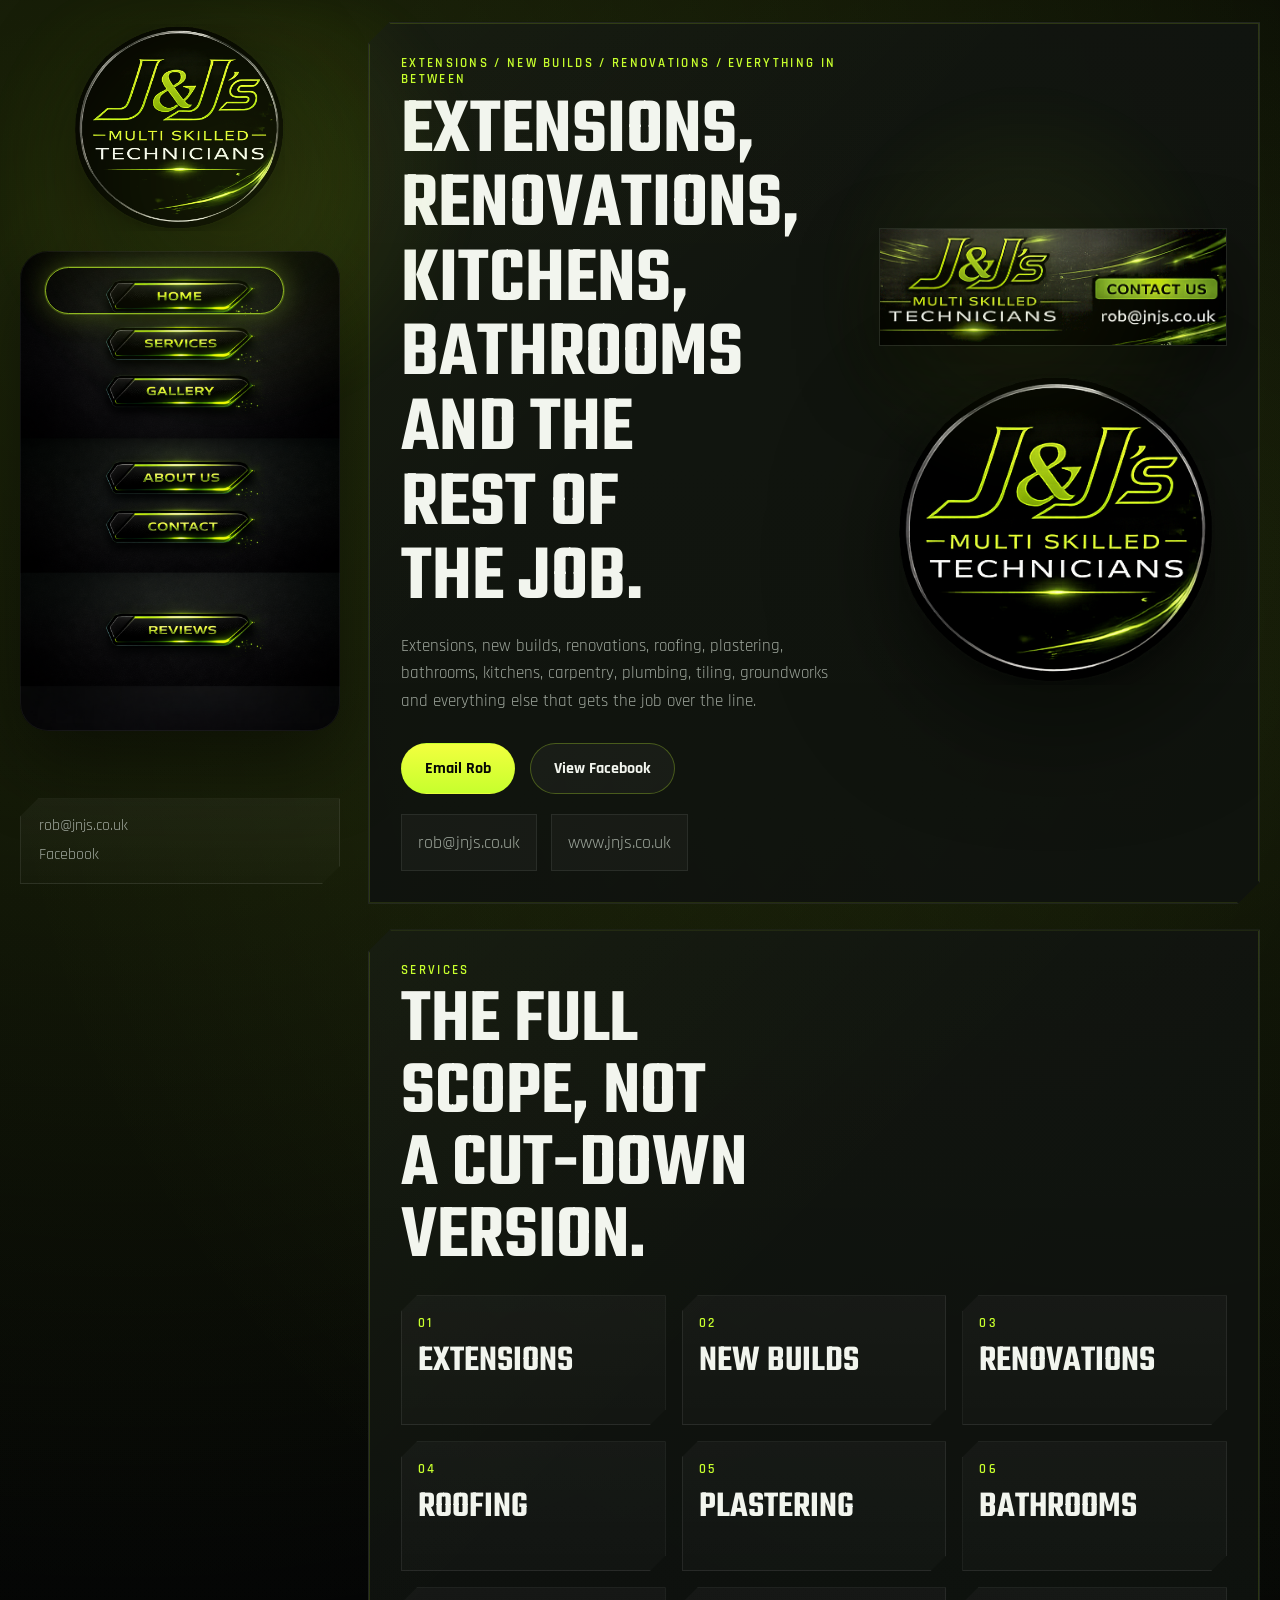
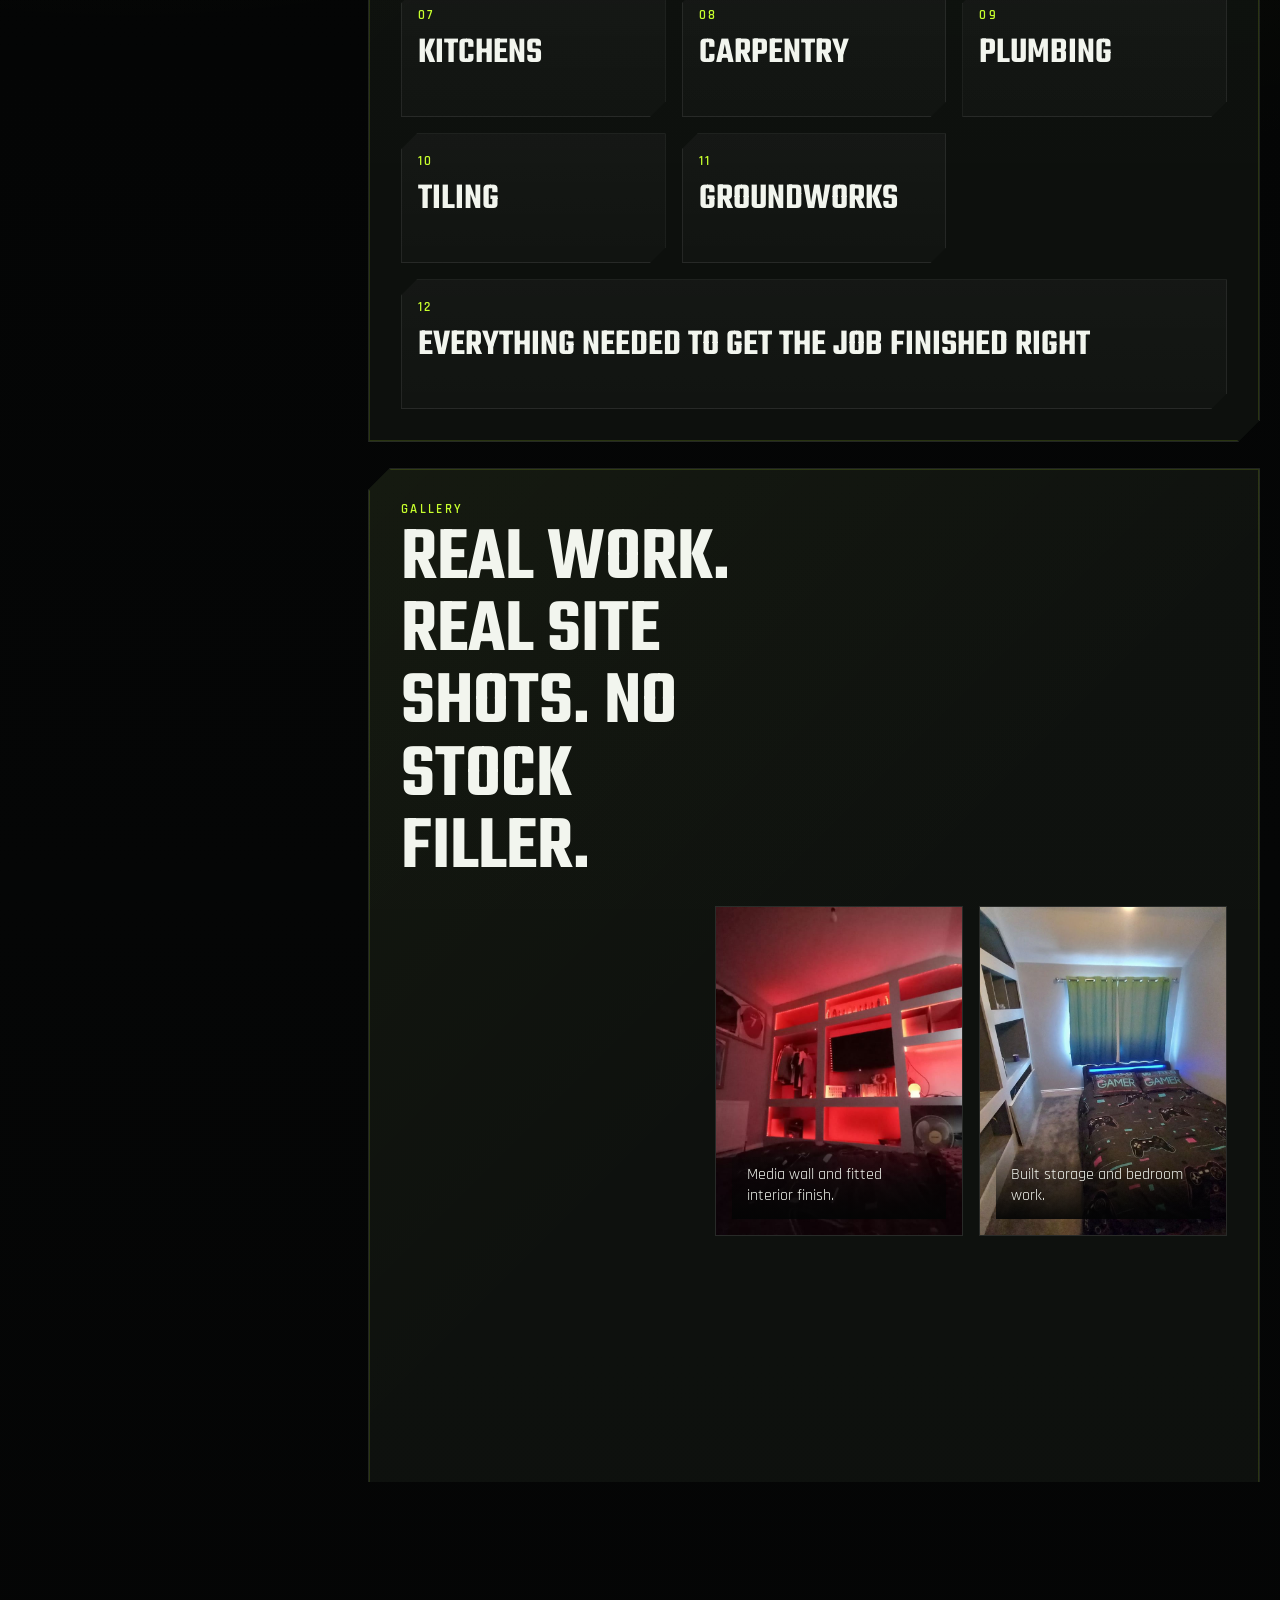
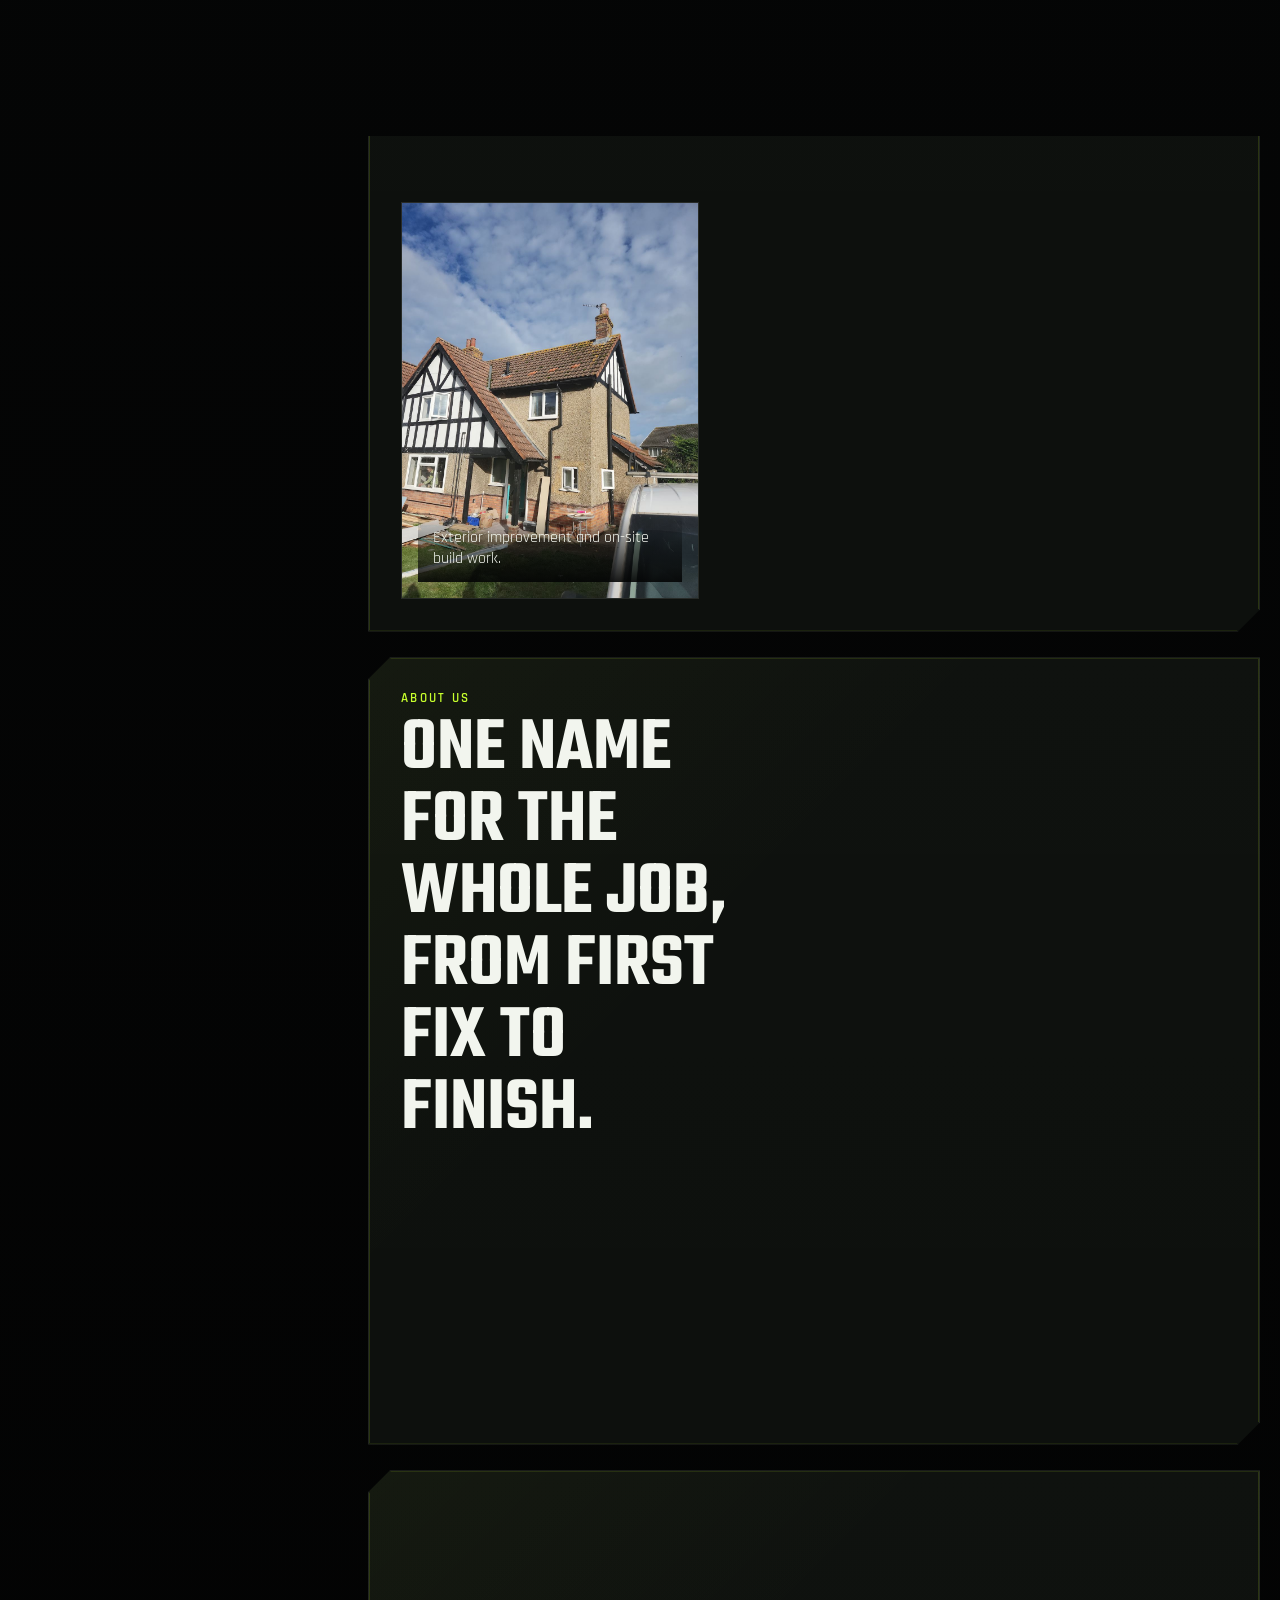
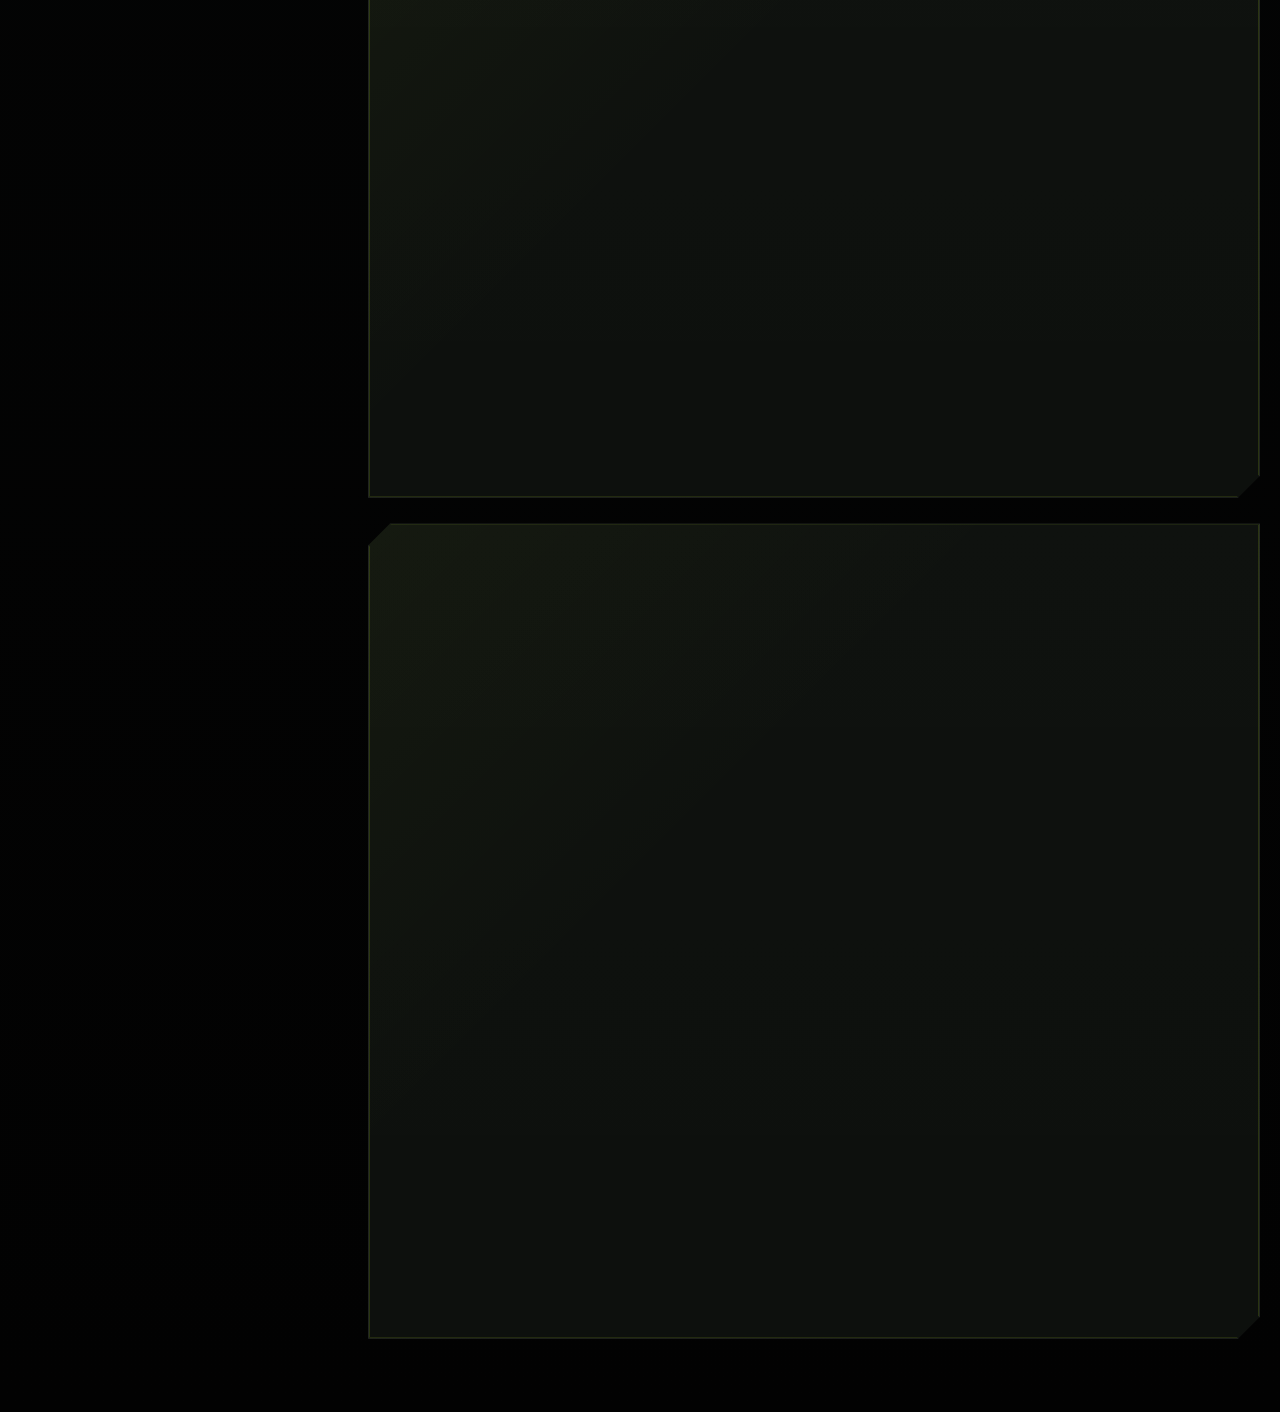
==== index.html @ 1274d4b5 "Rebuild site around brand assets" ====
<!DOCTYPE html>
<html lang="en">
<head>
  <meta charset="UTF-8">
  <meta name="viewport" content="width=device-width, initial-scale=1.0">
  <title>J&amp;J&apos;s Multi Skilled Technicians</title>
  <meta
    name="description"
    content="J&amp;J&apos;s Multi Skilled Technicians for extensions, new builds, renovations, roofing, plastering, bathrooms, kitchens, carpentry, plumbing, tiling and groundworks."
  >
  <link rel="preconnect" href="https://fonts.googleapis.com">
  <link rel="preconnect" href="https://fonts.gstatic.com" crossorigin>
  <link
    href="https://fonts.googleapis.com/css2?family=Rajdhani:wght@400;500;600;700&family=Teko:wght@400;500;600;700&display=swap"
    rel="stylesheet"
  >
  <link rel="icon" href="assets/Profile logo.png">
  <link rel="stylesheet" href="styles.css">
</head>
<body>
  <div class="page-layout">
    <aside class="sidebar">
      <a class="sidebar-brand" href="#home" aria-label="J&amp;J&apos;s home">
        <img src="assets/Profile logo.png" alt="J&amp;J&apos;s Multi Skilled Technicians logo">
      </a>

      <nav class="button-stack" aria-label="Primary">
        <img class="button-stack-art" src="assets/buttons.png" alt="">
        <a class="stack-link home" href="#home"><span class="sr-only">Home</span></a>
        <a class="stack-link services" href="#services"><span class="sr-only">Services</span></a>
        <a class="stack-link gallery" href="#gallery"><span class="sr-only">Gallery</span></a>
        <a class="stack-link about" href="#about"><span class="sr-only">About us</span></a>
        <a class="stack-link contact" href="#contact"><span class="sr-only">Contact</span></a>
        <a class="stack-link reviews" href="#reviews"><span class="sr-only">Reviews</span></a>
      </nav>

      <div class="sidebar-contact">
        <a href="mailto:rob@jnjs.co.uk">rob@jnjs.co.uk</a>
        <a href="https://www.facebook.com/JnJsmst" target="_blank" rel="noreferrer">Facebook</a>
      </div>
    </aside>

    <main class="page-content">
      <header class="mobile-header">
        <img src="assets/Profile logo.png" alt="J&amp;J&apos;s Multi Skilled Technicians logo">
        <div class="mobile-header-copy">
          <p>J&amp;J&apos;s Multi Skilled Technicians</p>
          <a href="mailto:rob@jnjs.co.uk">rob@jnjs.co.uk</a>
        </div>
      </header>

      <nav class="mobile-nav" aria-label="Mobile">
        <a href="#home">Home</a>
        <a href="#services">Services</a>
        <a href="#gallery">Gallery</a>
        <a href="#contact">Contact</a>
      </nav>

      <section class="hero panel" id="home">
        <div class="hero-copy" data-reveal>
          <p class="eyebrow">Extensions / new builds / renovations / everything in between</p>
          <h1>Extensions, renovations, kitchens, bathrooms and the rest of the job.</h1>
          <p class="hero-lead">
            Extensions, new builds, renovations, roofing, plastering, bathrooms, kitchens,
            carpentry, plumbing, tiling, groundworks and everything else that gets the job over
            the line.
          </p>

          <div class="hero-actions">
            <a class="cta cta-primary" href="mailto:rob@jnjs.co.uk">Email Rob</a>
            <a
              class="cta cta-secondary"
              href="https://www.facebook.com/JnJsmst"
              target="_blank"
              rel="noreferrer"
            >
              View Facebook
            </a>
          </div>

          <div class="hero-links">
            <a href="mailto:rob@jnjs.co.uk">rob@jnjs.co.uk</a>
            <a href="https://www.jnjs.co.uk/" target="_blank" rel="noreferrer">www.jnjs.co.uk</a>
          </div>
        </div>

        <div class="hero-visual" data-reveal>
          <img
            class="hero-banner"
            src="assets/Banner_edited.png"
            alt="J&amp;J&apos;s banner with contact information"
          >
          <div class="hero-logo-shell">
            <img class="hero-logo" src="assets/Profile logo.png" alt="J&amp;J&apos;s Multi Skilled Technicians logo">
          </div>
        </div>
      </section>

      <section class="disciplines panel" id="services">
        <div class="section-heading" data-reveal>
          <p class="eyebrow">Services</p>
          <h2>The full scope, not a cut-down version.</h2>
        </div>

        <div class="discipline-grid">
          <article class="discipline-card" data-reveal><span>01</span><h3>Extensions</h3></article>
          <article class="discipline-card" data-reveal><span>02</span><h3>New builds</h3></article>
          <article class="discipline-card" data-reveal><span>03</span><h3>Renovations</h3></article>
          <article class="discipline-card" data-reveal><span>04</span><h3>Roofing</h3></article>
          <article class="discipline-card" data-reveal><span>05</span><h3>Plastering</h3></article>
          <article class="discipline-card" data-reveal><span>06</span><h3>Bathrooms</h3></article>
          <article class="discipline-card" data-reveal><span>07</span><h3>Kitchens</h3></article>
          <article class="discipline-card" data-reveal><span>08</span><h3>Carpentry</h3></article>
          <article class="discipline-card" data-reveal><span>09</span><h3>Plumbing</h3></article>
          <article class="discipline-card" data-reveal><span>10</span><h3>Tiling</h3></article>
          <article class="discipline-card" data-reveal><span>11</span><h3>Groundworks</h3></article>
          <article class="discipline-card discipline-card-wide" data-reveal>
            <span>12</span>
            <h3>Everything needed to get the job finished right</h3>
          </article>
        </div>
      </section>

      <section class="gallery panel" id="gallery">
        <div class="section-heading" data-reveal>
          <p class="eyebrow">Gallery</p>
          <h2>Real work. Real site shots. No stock filler.</h2>
        </div>

        <div class="gallery-layout">
          <figure class="gallery-primary" data-reveal>
            <img src="assets/Work/potley-site.jpg" alt="J&amp;J&apos;s site board beside recent exterior work">
            <figcaption>Exterior site work with the J&amp;J&apos;s board on site.</figcaption>
          </figure>

          <figure class="gallery-secondary" data-reveal>
            <img src="assets/gallery/media-wall.jpg" alt="Built media wall with feature lighting">
            <figcaption>Media wall and fitted interior finish.</figcaption>
          </figure>

          <figure class="gallery-secondary" data-reveal>
            <img src="assets/gallery/fitted-bedroom.jpg" alt="Bedroom with fitted wall storage">
            <figcaption>Built storage and bedroom work.</figcaption>
          </figure>

          <figure class="gallery-secondary" data-reveal>
            <img src="assets/gallery/bathroom-finish.jpg" alt="Bathroom finish with tiled walls and towel radiator">
            <figcaption>Bathroom finish and detailing.</figcaption>
          </figure>

          <figure class="gallery-secondary" data-reveal>
            <img src="assets/gallery/bathroom-tiling.jpg" alt="Bathroom tiling around window and toilet">
            <figcaption>Tiling and clean bathroom lines.</figcaption>
          </figure>

          <figure class="gallery-secondary" data-reveal>
            <img src="assets/gallery/exterior-house.jpg" alt="Exterior house work in progress">
            <figcaption>Exterior improvement and on-site build work.</figcaption>
          </figure>
        </div>
      </section>

      <section class="about panel" id="about">
        <div class="section-heading" data-reveal>
          <p class="eyebrow">About us</p>
          <h2>One name for the whole job, from first fix to finish.</h2>
        </div>

        <div class="about-layout">
          <p class="about-copy" data-reveal>
            J&amp;J&apos;s is built around the kind of work that does not fit neatly under one trade sign.
            The point is not to make it sound clever. The point is to make it straightforward:
            one contact, one team, practical site experience and a finish that looks sorted when the
            work is done.
          </p>

          <ul class="about-list" data-reveal>
            <li>Domestic and property work across build, fit-out and finish</li>
            <li>Direct contact through email, Facebook and your own domain</li>
            <li>Real project photography instead of generic filler</li>
          </ul>
        </div>
      </section>

      <section class="contact panel" id="contact">
        <div class="section-heading" data-reveal>
          <p class="eyebrow">Contact</p>
          <h2>Send the job details and get the conversation moving.</h2>
        </div>

        <div class="contact-layout">
          <img
            class="contact-banner"
            src="assets/Banner_edited.png"
            alt="J&amp;J&apos;s contact banner"
            data-reveal
          >

          <div class="contact-card" data-reveal>
            <a href="mailto:rob@jnjs.co.uk">rob@jnjs.co.uk</a>
            <a href="https://www.facebook.com/JnJsmst" target="_blank" rel="noreferrer">
              facebook.com/JnJsmst
            </a>
            <a href="https://www.jnjs.co.uk/" target="_blank" rel="noreferrer">www.jnjs.co.uk</a>
          </div>
        </div>
      </section>

      <section class="reviews panel" id="reviews">
        <div class="section-heading" data-reveal>
          <p class="eyebrow">Reviews</p>
          <h2>Project updates, messages and reviews live on Facebook.</h2>
        </div>

        <div class="reviews-panel" data-reveal>
          <p>
            Use the Facebook page for review history, project updates and another direct contact route.
          </p>
          <a
            class="cta cta-primary"
            href="https://www.facebook.com/JnJsmst"
            target="_blank"
            rel="noreferrer"
          >
            Open Facebook
          </a>
        </div>
      </section>
    </main>
  </div>

  <script src="script.js" defer></script>
</body>
</html>
---- styles.css ----
:root {
  --bg: #030404;
  --bg-soft: #0a0d0a;
  --panel: rgba(12, 15, 12, 0.88);
  --panel-edge: rgba(174, 255, 40, 0.28);
  --panel-line: rgba(255, 255, 255, 0.08);
  --text: #f2f5ee;
  --muted: #9ea69c;
  --accent: #c7ff2d;
  --accent-strong: #f2ff3f;
  --sidebar-width: 320px;
  --content-width: 1260px;
  --shadow: 0 30px 80px rgba(0, 0, 0, 0.48);
}

* {
  box-sizing: border-box;
}

html {
  scroll-behavior: smooth;
}

body {
  margin: 0;
  min-height: 100vh;
  font-family: "Rajdhani", sans-serif;
  color: var(--text);
  background:
    radial-gradient(circle at 10% 5%, rgba(199, 255, 45, 0.14), transparent 22%),
    radial-gradient(circle at 88% 10%, rgba(199, 255, 45, 0.1), transparent 20%),
    linear-gradient(180deg, #020303 0%, #050606 40%, #020202 100%);
  overflow-x: hidden;
}

body::before,
body::after {
  content: "";
  position: fixed;
  inset: 0;
  pointer-events: none;
}

body::before {
  background-image:
    linear-gradient(rgba(255, 255, 255, 0.03) 1px, transparent 1px),
    linear-gradient(90deg, rgba(255, 255, 255, 0.03) 1px, transparent 1px);
  background-size: 96px 96px;
  opacity: 0.14;
  mask-image: linear-gradient(180deg, rgba(0, 0, 0, 0.85), transparent 86%);
}

body::after {
  background:
    radial-gradient(circle at 18% 20%, rgba(199, 255, 45, 0.12), transparent 20%),
    radial-gradient(circle at 80% 32%, rgba(199, 255, 45, 0.08), transparent 18%);
  filter: blur(22px);
  opacity: 0.9;
}

img {
  display: block;
  max-width: 100%;
}

a {
  color: inherit;
  text-decoration: none;
}

.sr-only {
  position: absolute;
  width: 1px;
  height: 1px;
  padding: 0;
  margin: -1px;
  overflow: hidden;
  clip: rect(0, 0, 0, 0);
  white-space: nowrap;
  border: 0;
}

.page-layout {
  display: grid;
  grid-template-columns: var(--sidebar-width) minmax(0, 1fr);
  width: min(100%, calc(var(--content-width) + var(--sidebar-width)));
  margin: 0 auto;
  padding: 0 1.25rem 3rem;
  gap: 1.75rem;
}

.sidebar {
  position: sticky;
  top: 0;
  height: 100vh;
  padding: 1.5rem 0 1rem;
  display: grid;
  grid-template-rows: auto 1fr auto;
  gap: 1rem;
}

.sidebar-brand {
  width: min(100%, 210px);
  margin-inline: auto;
  filter: drop-shadow(0 20px 45px rgba(0, 0, 0, 0.55));
}

.button-stack {
  position: relative;
  width: 100%;
  align-self: start;
  margin-top: 0.25rem;
  border-radius: 28px;
  overflow: hidden;
  box-shadow: var(--shadow);
}

.button-stack::after {
  content: "";
  position: absolute;
  inset: 0;
  border: 1px solid rgba(255, 255, 255, 0.06);
  border-radius: 28px;
  pointer-events: none;
}

.button-stack-art {
  width: 100%;
  height: auto;
}

.stack-link {
  position: absolute;
  left: 11%;
  width: 66%;
  border-radius: 999px;
  outline: 0;
}

.stack-link::after {
  content: "";
  position: absolute;
  inset: -8px -14px;
  border: 1px solid transparent;
  border-radius: 999px;
  transition:
    border-color 200ms ease,
    box-shadow 200ms ease,
    transform 200ms ease;
}

.stack-link:hover::after,
.stack-link:focus-visible::after,
.stack-link.is-active::after {
  border-color: rgba(199, 255, 45, 0.7);
  box-shadow:
    0 0 0 1px rgba(199, 255, 45, 0.18),
    0 0 28px rgba(199, 255, 45, 0.26);
  transform: translateX(4px);
}

.stack-link.home { top: 5%; height: 6.4%; }
.stack-link.services { top: 18.1%; height: 6.4%; }
.stack-link.gallery { top: 31%; height: 6.4%; }
.stack-link.about { top: 53.8%; height: 6.4%; }
.stack-link.contact { top: 66.8%; height: 6.4%; }
.stack-link.reviews { top: 85.7%; height: 6.4%; }

.sidebar-contact {
  display: grid;
  gap: 0.45rem;
  padding: 1rem 1.1rem 1.15rem;
  background: linear-gradient(180deg, rgba(255, 255, 255, 0.04), rgba(255, 255, 255, 0.015));
  border: 1px solid var(--panel-line);
  clip-path: polygon(18px 0, 100% 0, 100% calc(100% - 18px), calc(100% - 18px) 100%, 0 100%, 0 18px);
}

.sidebar-contact a {
  color: var(--muted);
  font-size: 1rem;
}

.page-content {
  padding-top: 1.35rem;
}

.mobile-header,
.mobile-nav {
  display: none;
}

.panel {
  position: relative;
  margin-bottom: 1.6rem;
  padding: clamp(1.35rem, 3vw, 2rem);
  background:
    linear-gradient(180deg, rgba(255, 255, 255, 0.02), rgba(255, 255, 255, 0.01)),
    linear-gradient(135deg, rgba(199, 255, 45, 0.03), transparent 38%),
    var(--panel);
  border: 1px solid var(--panel-line);
  box-shadow: var(--shadow);
  clip-path: polygon(22px 0, 100% 0, 100% calc(100% - 22px), calc(100% - 22px) 100%, 0 100%, 0 22px);
}

.panel::before {
  content: "";
  position: absolute;
  inset: 0;
  border: 1px solid rgba(199, 255, 45, 0.15);
  clip-path: inherit;
  pointer-events: none;
}

.hero {
  min-height: calc(100vh - 2.7rem);
  display: grid;
  grid-template-columns: minmax(0, 1.08fr) minmax(320px, 0.82fr);
  gap: 1.2rem;
  align-items: center;
}

.eyebrow,
.discipline-card span {
  margin: 0;
  color: var(--accent);
  text-transform: uppercase;
  letter-spacing: 0.18em;
  font-weight: 600;
  font-size: 0.8rem;
}

h1,
h2,
h3 {
  margin: 0;
  font-family: "Teko", sans-serif;
  font-weight: 600;
  line-height: 0.94;
  text-transform: uppercase;
}

h1 {
  margin-top: 0.5rem;
  font-size: clamp(3.2rem, 6.2vw, 6.1rem);
  max-width: 8.5ch;
}

h2 {
  margin-top: 0.4rem;
  font-size: clamp(2.7rem, 6vw, 4.8rem);
  max-width: 10ch;
}

h3 {
  font-size: clamp(1.65rem, 3vw, 2.3rem);
}

.hero-lead,
.about-copy,
.reviews-panel p,
.contact-card a,
.hero-links a {
  color: var(--muted);
  font-size: 1.12rem;
  line-height: 1.65;
}

.hero-lead {
  max-width: 34rem;
  margin: 1rem 0 0;
  font-size: 1.04rem;
}

.hero-actions,
.hero-links {
  display: flex;
  flex-wrap: wrap;
  gap: 0.9rem;
}

.hero-actions {
  margin-top: 1.75rem;
}

.hero-links {
  margin-top: 1.25rem;
}

.hero-links a {
  padding: 0.78rem 1rem;
  border: 1px solid var(--panel-line);
  background: rgba(255, 255, 255, 0.03);
}

.cta {
  display: inline-flex;
  align-items: center;
  justify-content: center;
  min-height: 3.2rem;
  padding: 0.88rem 1.45rem;
  font-weight: 700;
  border-radius: 999px;
  border: 1px solid rgba(199, 255, 45, 0.28);
  transition:
    transform 200ms ease,
    box-shadow 200ms ease,
    border-color 200ms ease;
}

.cta:hover,
.cta:focus-visible {
  transform: translateY(-2px);
  border-color: rgba(199, 255, 45, 0.75);
  box-shadow: 0 0 34px rgba(199, 255, 45, 0.16);
}

.cta-primary {
  background: linear-gradient(180deg, var(--accent-strong), var(--accent));
  color: #050605;
}

.cta-secondary {
  background: rgba(255, 255, 255, 0.04);
}

.hero-visual {
  position: relative;
  display: grid;
  gap: 1rem;
  justify-items: end;
  align-items: center;
}

.hero-logo-shell {
  position: relative;
  width: min(100%, 340px);
  padding: 0.75rem;
}

.hero-logo-shell::before {
  content: "";
  position: absolute;
  inset: 3% 8%;
  background: radial-gradient(circle, rgba(199, 255, 45, 0.22), transparent 60%);
  filter: blur(18px);
}

.hero-logo {
  position: relative;
  width: 100%;
  filter: drop-shadow(0 30px 60px rgba(0, 0, 0, 0.55));
}

.hero-banner,
.contact-banner {
  width: min(100%, 760px);
  border: 1px solid rgba(255, 255, 255, 0.08);
  box-shadow: var(--shadow);
}

.hero-banner {
  width: min(100%, 620px);
}

.section-heading {
  margin-bottom: 1.35rem;
}

.discipline-grid {
  display: grid;
  grid-template-columns: repeat(3, minmax(0, 1fr));
  gap: 1rem;
}

.discipline-card {
  min-height: 130px;
  padding: 1rem 1rem 1.15rem;
  background: linear-gradient(180deg, rgba(255, 255, 255, 0.03), rgba(255, 255, 255, 0.015));
  border: 1px solid rgba(255, 255, 255, 0.08);
  clip-path: polygon(16px 0, 100% 0, 100% calc(100% - 16px), calc(100% - 16px) 100%, 0 100%, 0 16px);
}

.discipline-card h3 {
  margin-top: 0.7rem;
}

.discipline-card-wide {
  grid-column: span 3;
}

.gallery-layout {
  display: grid;
  grid-template-columns: 1.2fr repeat(2, minmax(0, 1fr));
  gap: 1rem;
}

.gallery-primary,
.gallery-secondary {
  position: relative;
  margin: 0;
  overflow: hidden;
  background: rgba(255, 255, 255, 0.03);
  border: 1px solid rgba(255, 255, 255, 0.08);
}

.gallery-primary {
  grid-row: span 2;
  min-height: 680px;
}

.gallery-secondary {
  min-height: 330px;
}

.gallery-primary img,
.gallery-secondary img {
  width: 100%;
  height: 100%;
  object-fit: cover;
}

.gallery-primary figcaption,
.gallery-secondary figcaption {
  position: absolute;
  left: 1rem;
  right: 1rem;
  bottom: 1rem;
  padding: 0.8rem 0.95rem;
  background: linear-gradient(180deg, rgba(0, 0, 0, 0), rgba(3, 4, 4, 0.9));
}

.about-layout {
  display: grid;
  grid-template-columns: minmax(0, 1.2fr) minmax(260px, 0.8fr);
  gap: 1.25rem;
}

.about-copy {
  margin: 0;
  max-width: 42rem;
}

.about-list {
  list-style: none;
  margin: 0;
  padding: 0;
  display: grid;
  gap: 0.85rem;
}

.about-list li {
  padding: 0.95rem 1rem;
  color: var(--muted);
  border-left: 2px solid rgba(199, 255, 45, 0.55);
  background: rgba(255, 255, 255, 0.03);
}

.contact-layout {
  display: grid;
  grid-template-columns: minmax(0, 1.15fr) minmax(280px, 0.85fr);
  gap: 1rem;
  align-items: center;
}

.contact-card,
.reviews-panel {
  display: grid;
  gap: 0.85rem;
  padding: 1.2rem;
  background: linear-gradient(180deg, rgba(255, 255, 255, 0.04), rgba(255, 255, 255, 0.015));
  border: 1px solid rgba(255, 255, 255, 0.08);
}

.contact-card a {
  word-break: break-word;
}

.reviews-panel {
  max-width: 700px;
}

[data-reveal] {
  opacity: 0;
  transform: translateY(24px);
  transition:
    opacity 500ms ease,
    transform 500ms ease;
}

[data-reveal].is-visible {
  opacity: 1;
  transform: translateY(0);
}

@media (max-width: 1180px) {
  .page-layout {
    grid-template-columns: 270px minmax(0, 1fr);
  }

  .hero {
    grid-template-columns: 1fr;
  }

  .hero-visual {
    justify-items: start;
  }

  .gallery-layout,
  .discipline-grid,
  .about-layout,
  .contact-layout {
    grid-template-columns: 1fr 1fr;
  }

  .discipline-card-wide,
  .gallery-primary {
    grid-column: span 2;
  }

  .gallery-primary {
    min-height: 520px;
  }
}

@media (max-width: 860px) {
  .page-layout {
    grid-template-columns: 1fr;
    padding-inline: 0.8rem;
  }

  .sidebar {
    display: none;
  }

  .mobile-header {
    display: grid;
    grid-template-columns: 92px 1fr;
    gap: 0.85rem;
    align-items: center;
    margin-bottom: 1rem;
    padding: 1rem 1rem 0;
  }

  .mobile-header img {
    width: 92px;
  }

  .mobile-header-copy p,
  .mobile-header-copy a {
    margin: 0;
    color: var(--muted);
  }

  .mobile-header-copy p {
    color: var(--text);
    font-size: 1.1rem;
    font-weight: 700;
  }

  .mobile-nav {
    display: flex;
    flex-wrap: wrap;
    gap: 0.6rem;
    margin-bottom: 1rem;
    padding: 0 1rem;
  }

  .mobile-nav a {
    padding: 0.72rem 1rem;
    background: rgba(255, 255, 255, 0.04);
    border: 1px solid rgba(199, 255, 45, 0.2);
    text-transform: uppercase;
    letter-spacing: 0.12em;
    font-weight: 700;
  }

  .page-content {
    padding-top: 0;
  }

  .panel {
    padding: 1.15rem;
    clip-path: none;
  }

  .panel::before {
    clip-path: none;
  }

  h1 {
    font-size: clamp(3.5rem, 14vw, 5.8rem);
  }

  h2 {
    font-size: clamp(2.4rem, 10vw, 3.7rem);
  }

  .gallery-layout,
  .discipline-grid,
  .about-layout,
  .contact-layout {
    grid-template-columns: 1fr;
  }

  .discipline-card-wide,
  .gallery-primary {
    grid-column: span 1;
  }

  .gallery-primary,
  .gallery-secondary {
    min-height: 280px;
  }
}

@media (prefers-reduced-motion: reduce) {
  html {
    scroll-behavior: auto;
  }

  *,
  *::before,
  *::after {
    animation: none !important;
    transition: none !important;
  }

  [data-reveal] {
    opacity: 1;
    transform: none;
  }
}
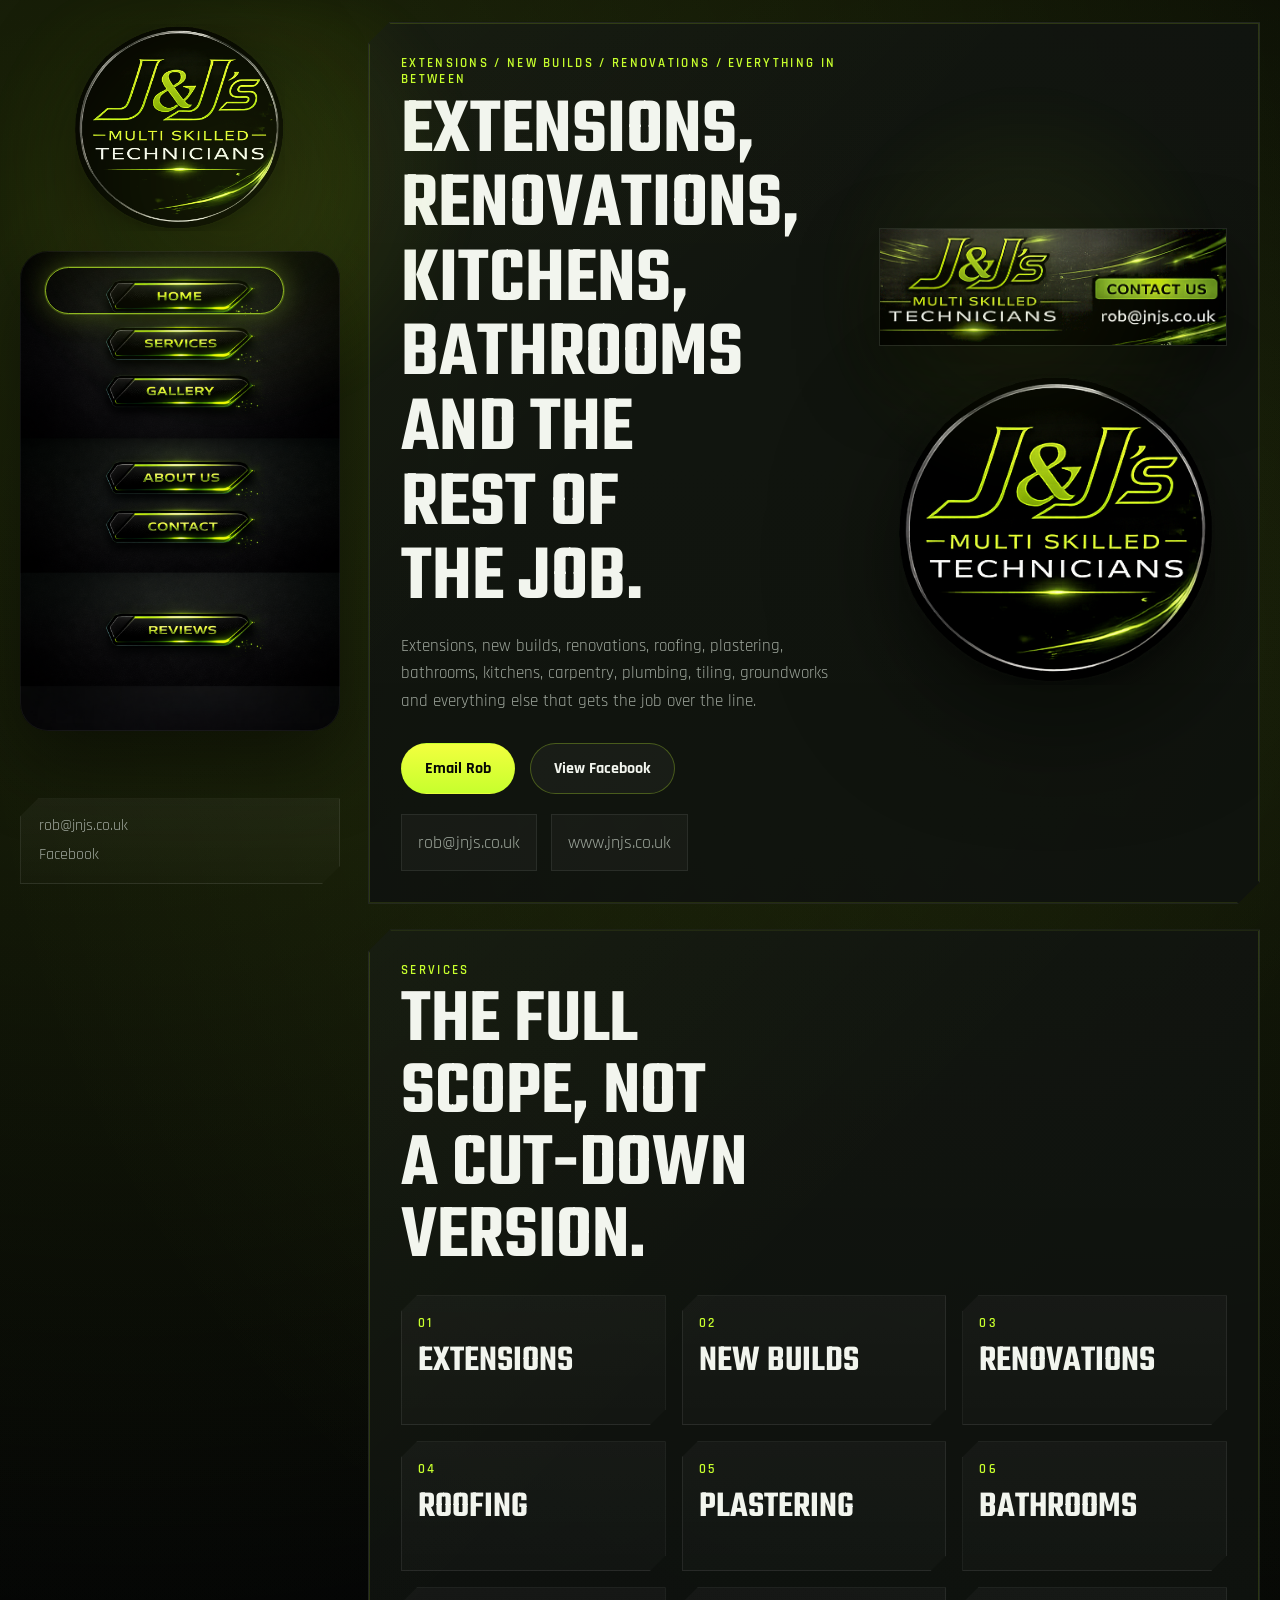
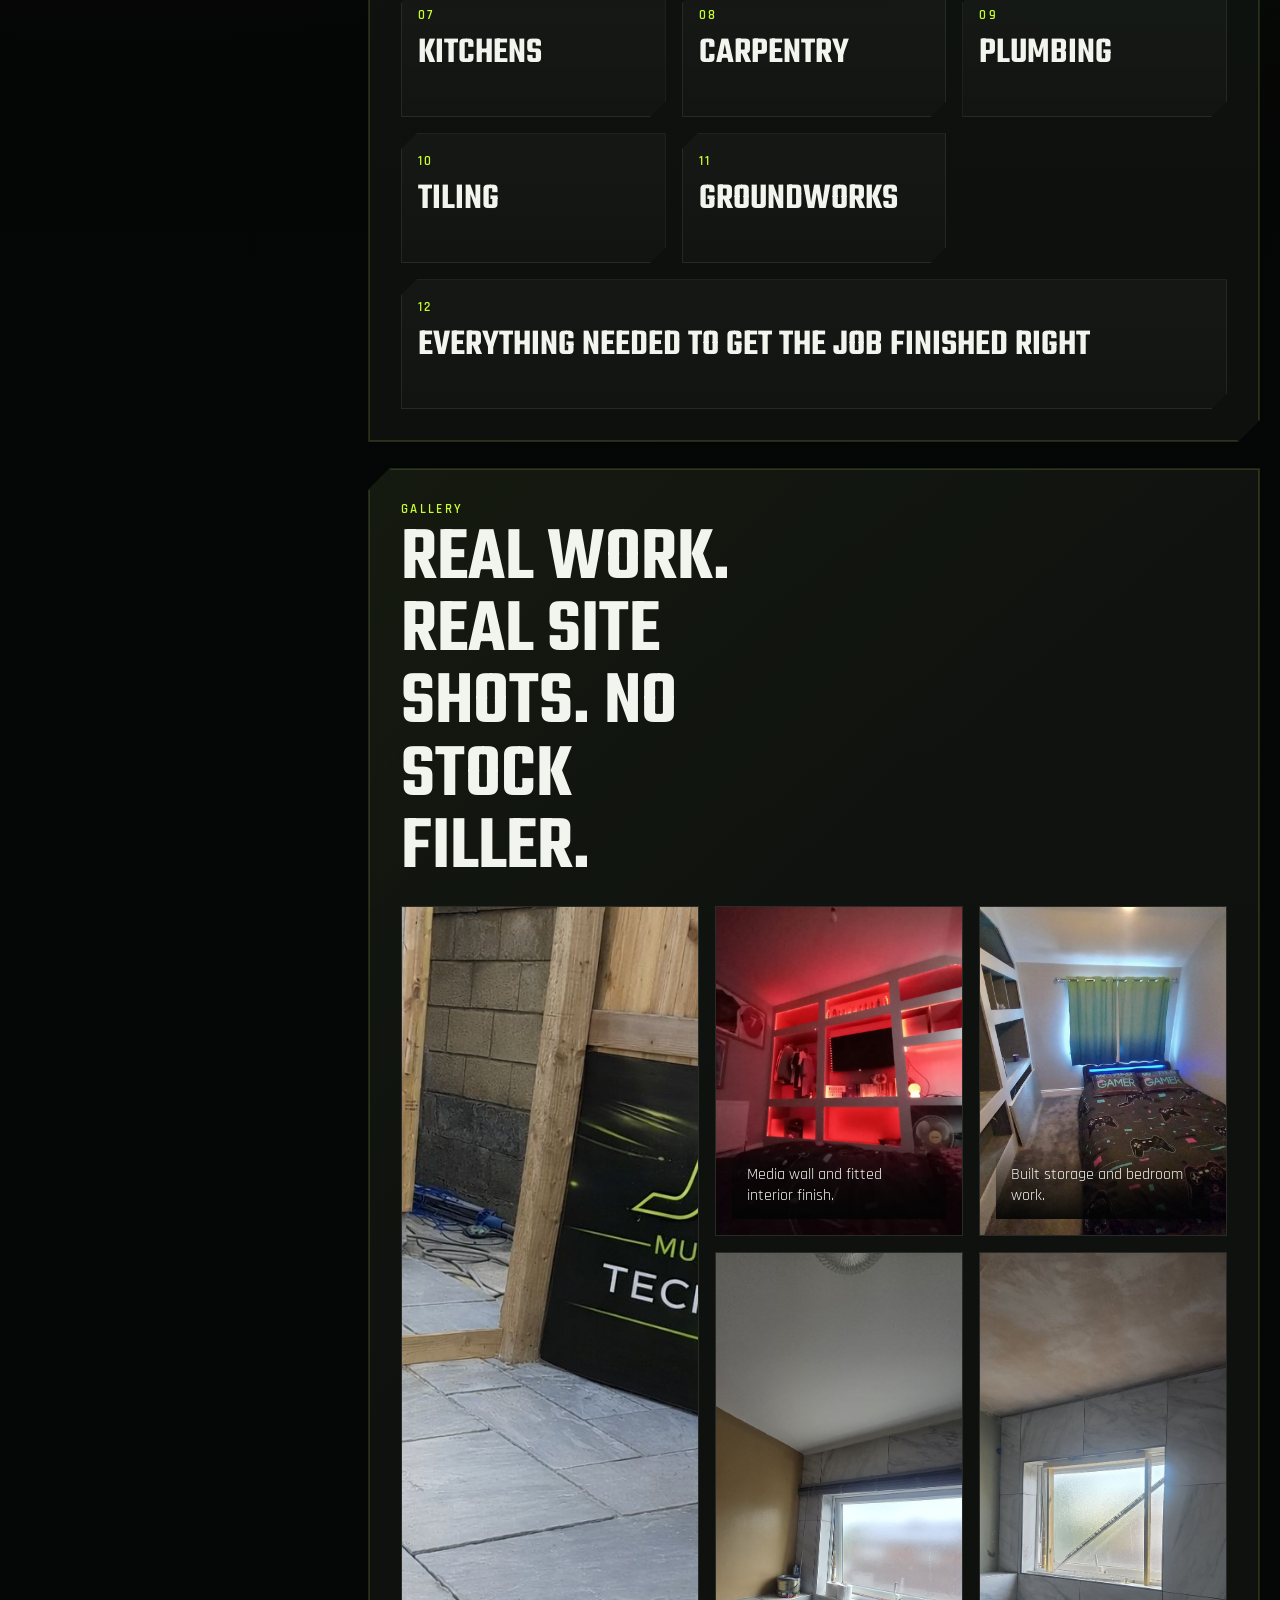
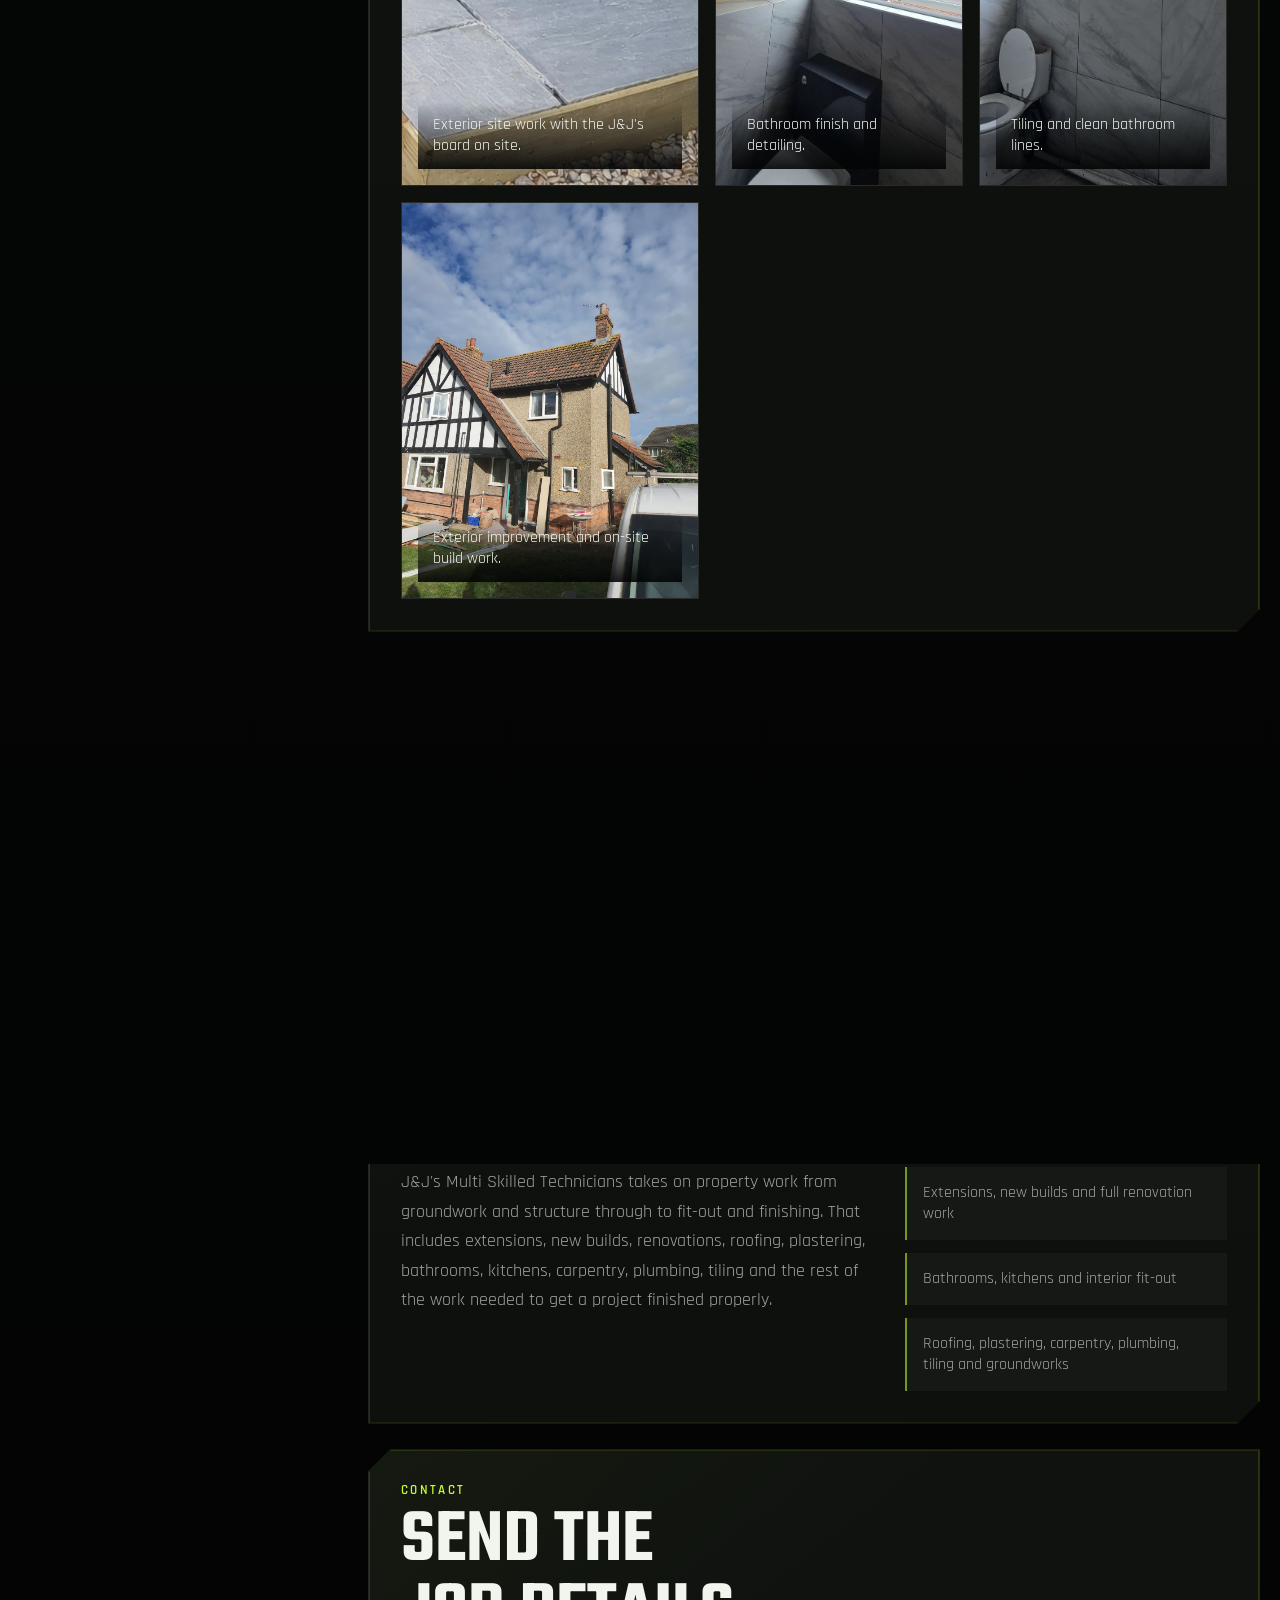
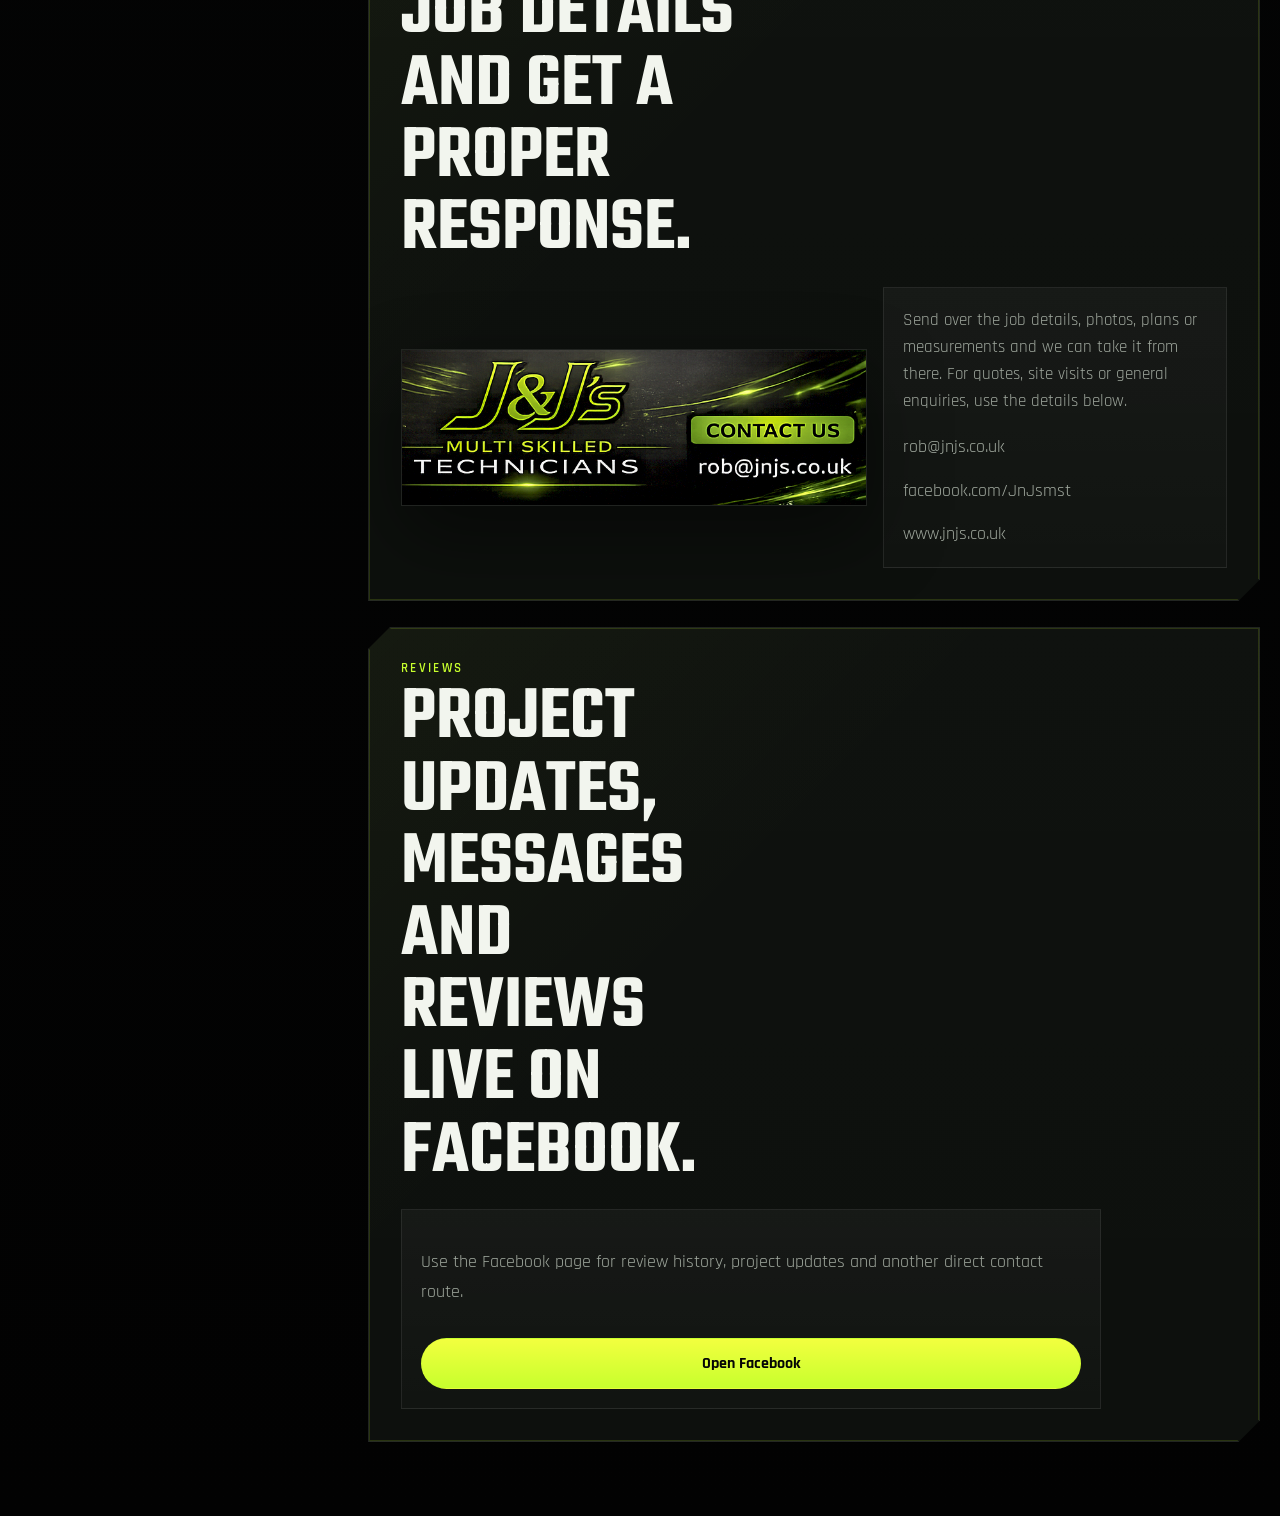
==== commit 3992abac: "Tighten about and contact copy" ====
--- a/index.html
+++ b/index.html
@@ -163,21 +163,21 @@
       <section class="about panel" id="about">
         <div class="section-heading" data-reveal>
           <p class="eyebrow">About us</p>
-          <h2>One name for the whole job, from first fix to finish.</h2>
+          <h2>Built to cover the full job, not just one part of it.</h2>
         </div>
 
         <div class="about-layout">
           <p class="about-copy" data-reveal>
-            J&amp;J&apos;s is built around the kind of work that does not fit neatly under one trade sign.
-            The point is not to make it sound clever. The point is to make it straightforward:
-            one contact, one team, practical site experience and a finish that looks sorted when the
-            work is done.
+            J&amp;J&apos;s Multi Skilled Technicians takes on property work from groundwork and structure
+            through to fit-out and finishing. That includes extensions, new builds, renovations,
+            roofing, plastering, bathrooms, kitchens, carpentry, plumbing, tiling and the rest of
+            the work needed to get a project finished properly.
           </p>
 
           <ul class="about-list" data-reveal>
-            <li>Domestic and property work across build, fit-out and finish</li>
-            <li>Direct contact through email, Facebook and your own domain</li>
-            <li>Real project photography instead of generic filler</li>
+            <li>Extensions, new builds and full renovation work</li>
+            <li>Bathrooms, kitchens and interior fit-out</li>
+            <li>Roofing, plastering, carpentry, plumbing, tiling and groundworks</li>
           </ul>
         </div>
       </section>
@@ -185,7 +185,7 @@
       <section class="contact panel" id="contact">
         <div class="section-heading" data-reveal>
           <p class="eyebrow">Contact</p>
-          <h2>Send the job details and get the conversation moving.</h2>
+          <h2>Send the job details and get a proper response.</h2>
         </div>
 
         <div class="contact-layout">
@@ -197,6 +197,10 @@
           >
 
           <div class="contact-card" data-reveal>
+            <p class="contact-intro">
+              Send over the job details, photos, plans or measurements and we can take it from there.
+              For quotes, site visits or general enquiries, use the details below.
+            </p>
             <a href="mailto:rob@jnjs.co.uk">rob@jnjs.co.uk</a>
             <a href="https://www.facebook.com/JnJsmst" target="_blank" rel="noreferrer">
               facebook.com/JnJsmst
--- a/styles.css
+++ b/styles.css
@@ -475,6 +475,13 @@
   word-break: break-word;
 }
 
+.contact-intro {
+  margin: 0 0 0.25rem;
+  color: var(--muted);
+  font-size: 1.05rem;
+  line-height: 1.6;
+}
+
 .reviews-panel {
   max-width: 700px;
 }
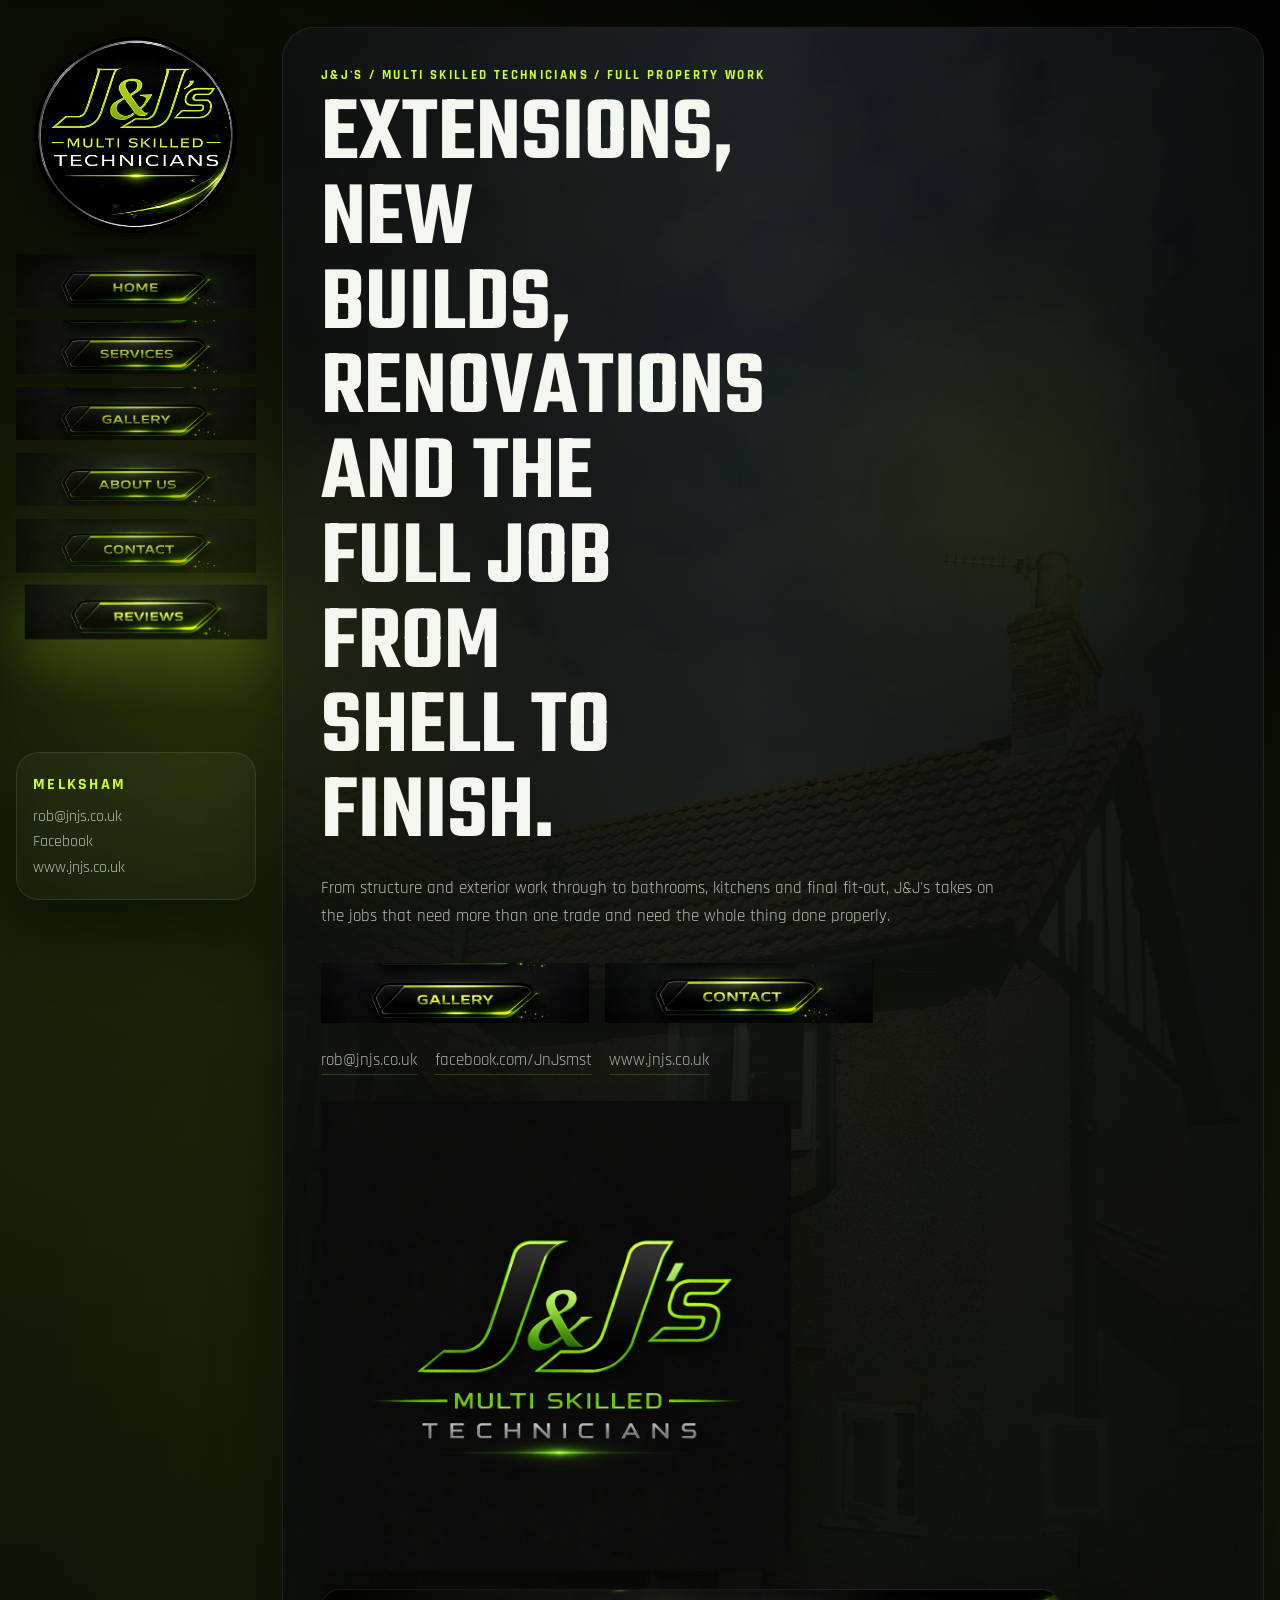
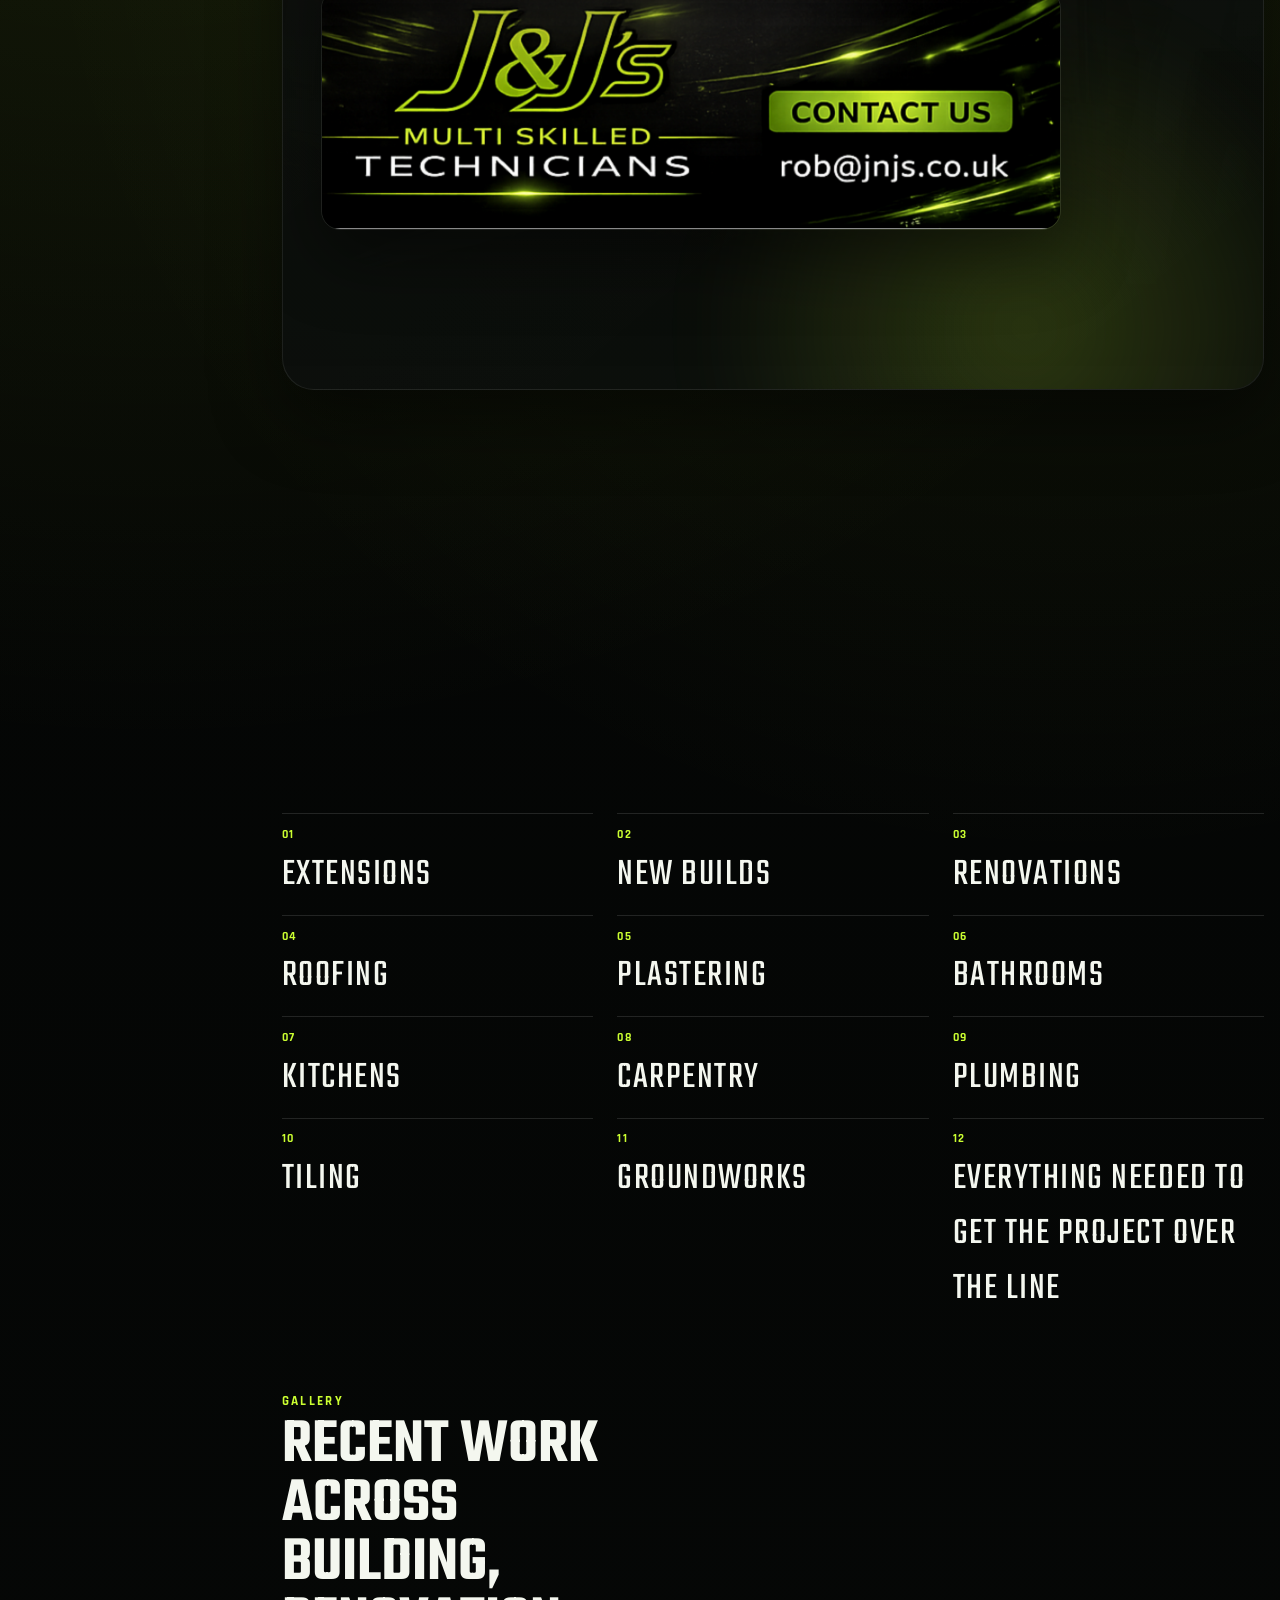
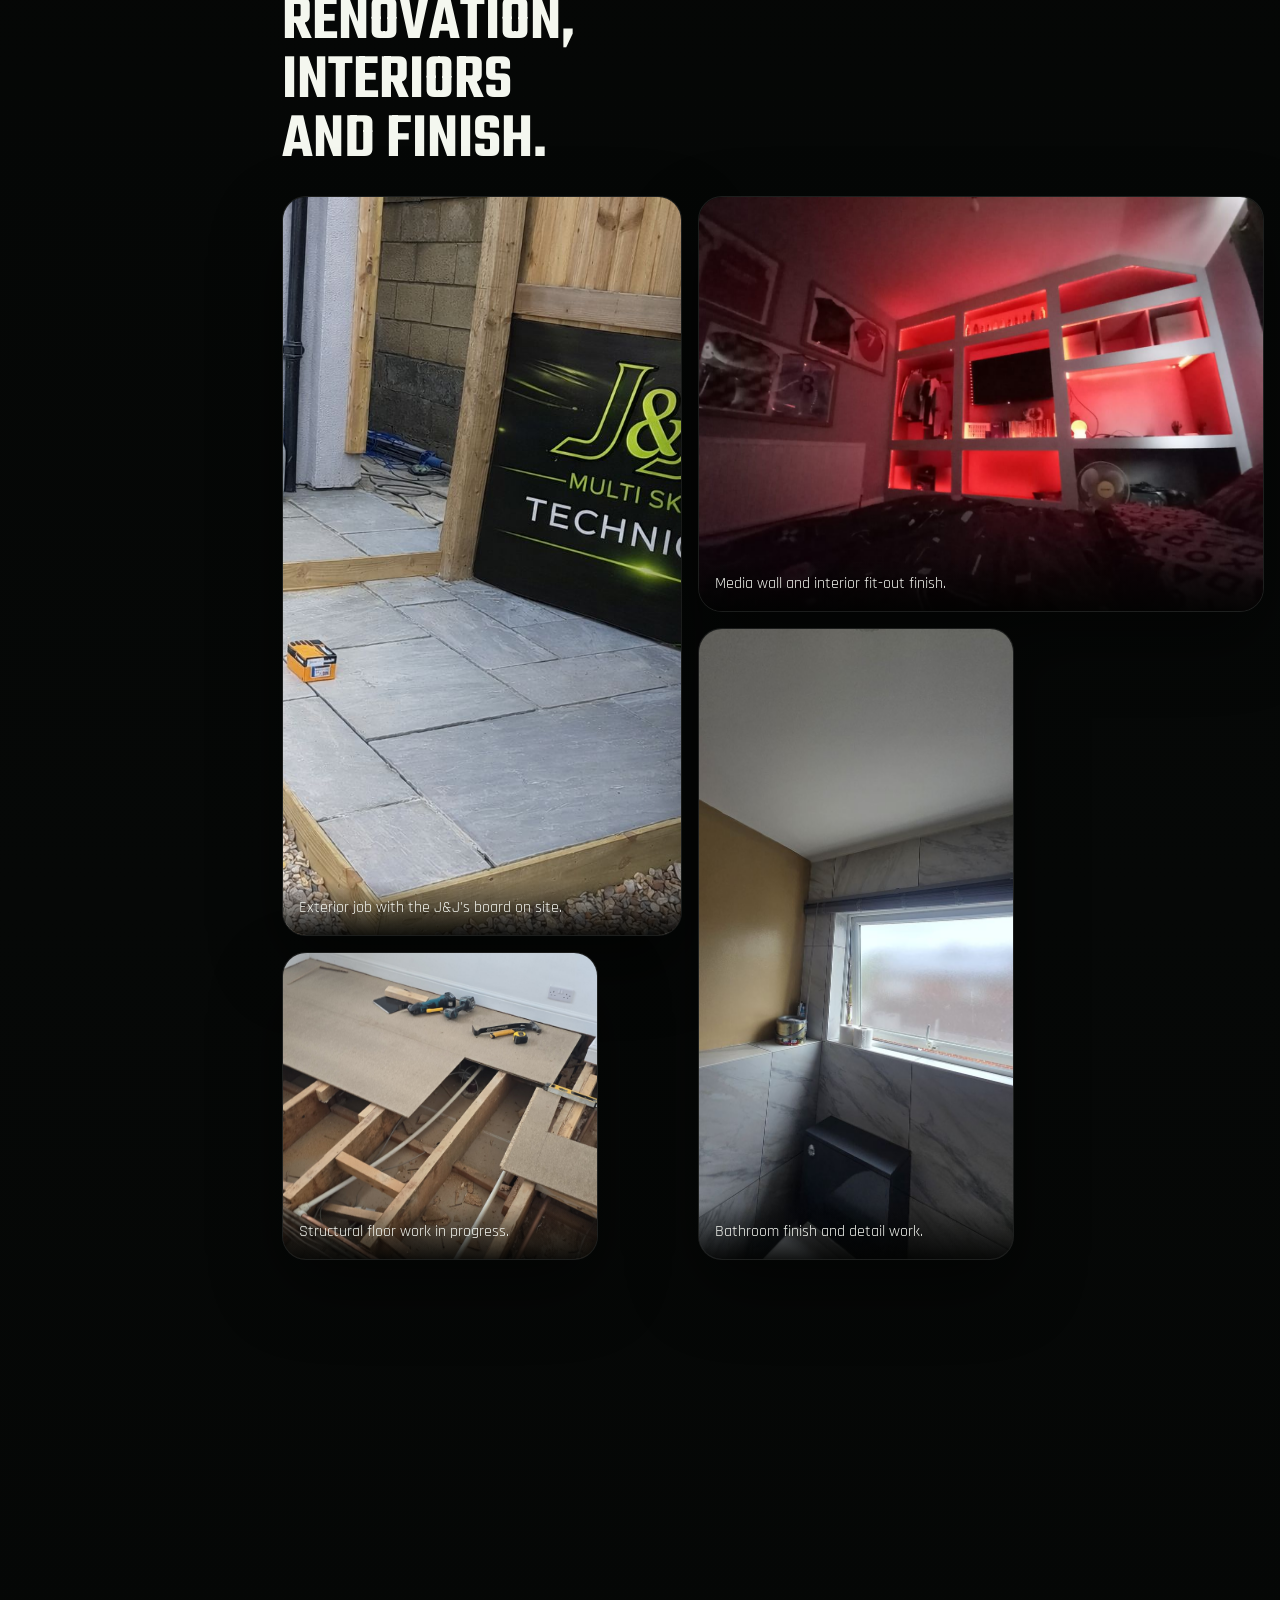
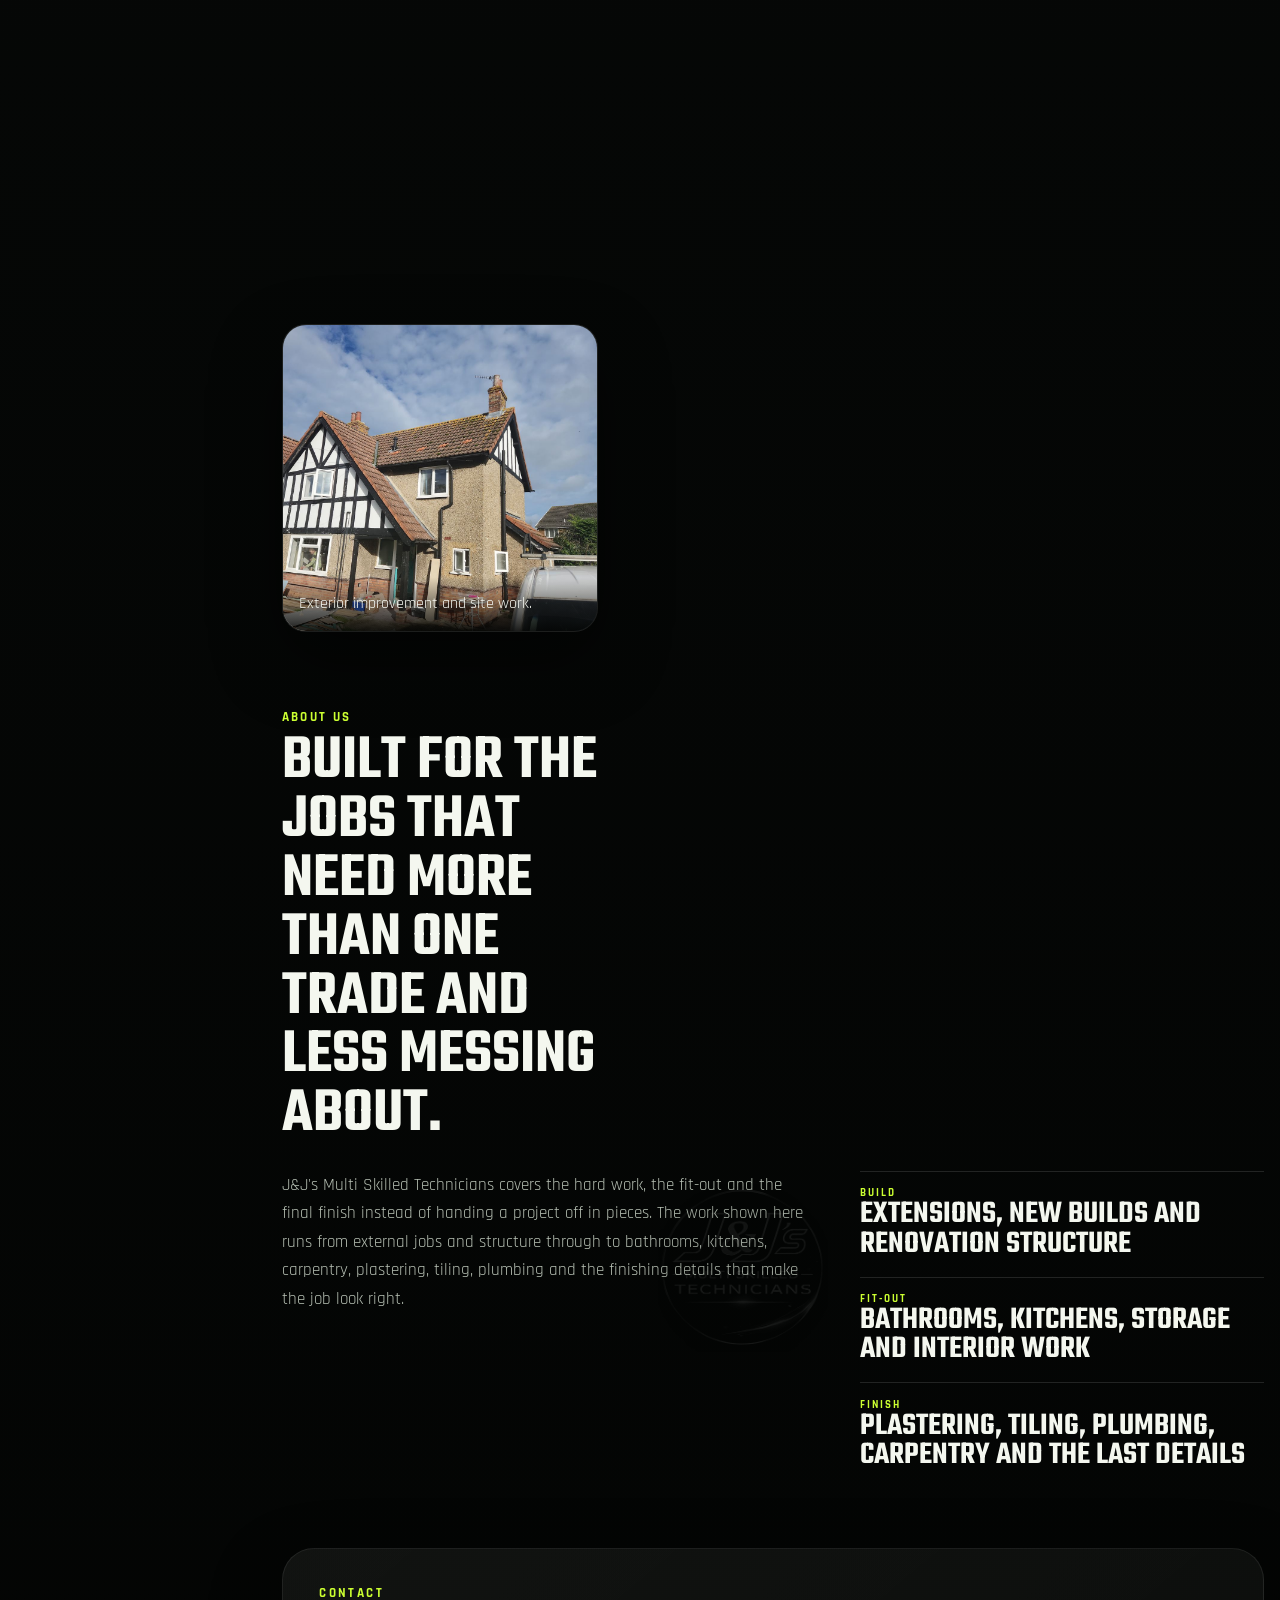
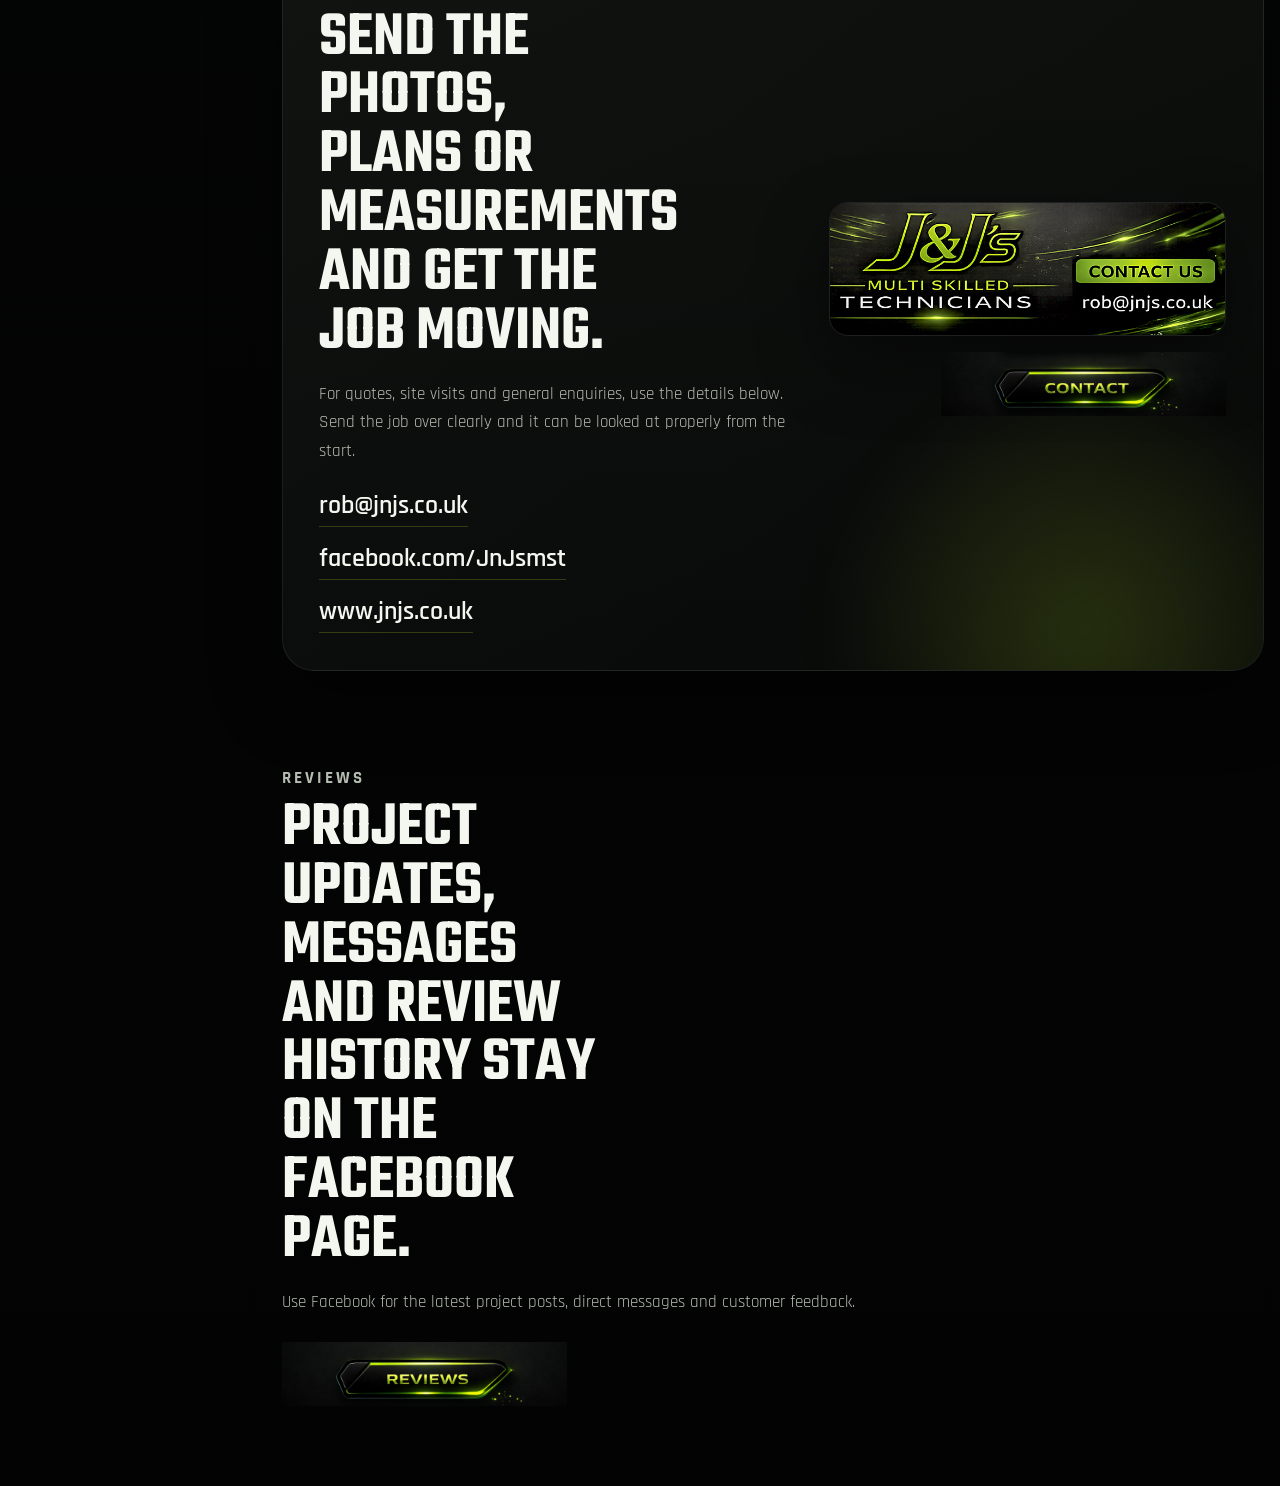
==== commit dd4ca540: "Rebuild site with real button nav and stronger brand layout" ====
--- a/index.html
+++ b/index.html
@@ -18,215 +18,259 @@
   <link rel="stylesheet" href="styles.css">
 </head>
 <body>
-  <div class="page-layout">
-    <aside class="sidebar">
-      <a class="sidebar-brand" href="#home" aria-label="J&amp;J&apos;s home">
+  <div class="site-shell">
+    <aside class="desktop-rail">
+      <a class="rail-mark" href="#home" aria-label="J&amp;J&apos;s home">
         <img src="assets/Profile logo.png" alt="J&amp;J&apos;s Multi Skilled Technicians logo">
       </a>
 
-      <nav class="button-stack" aria-label="Primary">
-        <img class="button-stack-art" src="assets/buttons.png" alt="">
-        <a class="stack-link home" href="#home"><span class="sr-only">Home</span></a>
-        <a class="stack-link services" href="#services"><span class="sr-only">Services</span></a>
-        <a class="stack-link gallery" href="#gallery"><span class="sr-only">Gallery</span></a>
-        <a class="stack-link about" href="#about"><span class="sr-only">About us</span></a>
-        <a class="stack-link contact" href="#contact"><span class="sr-only">Contact</span></a>
-        <a class="stack-link reviews" href="#reviews"><span class="sr-only">Reviews</span></a>
+      <nav class="button-rail" aria-label="Primary navigation">
+        <a class="nav-asset js-nav-link" href="#home" data-nav-target="home">
+          <img src="assets/button-crops/home.png" alt="Home">
+        </a>
+        <a class="nav-asset js-nav-link" href="#services" data-nav-target="services">
+          <img src="assets/button-crops/services.png" alt="Services">
+        </a>
+        <a class="nav-asset js-nav-link" href="#gallery" data-nav-target="gallery">
+          <img src="assets/button-crops/gallery.png" alt="Gallery">
+        </a>
+        <a class="nav-asset js-nav-link" href="#about" data-nav-target="about">
+          <img src="assets/button-crops/about-us.png" alt="About us">
+        </a>
+        <a class="nav-asset js-nav-link" href="#contact" data-nav-target="contact">
+          <img src="assets/button-crops/contact.png" alt="Contact">
+        </a>
+        <a class="nav-asset js-nav-link" href="#reviews" data-nav-target="reviews">
+          <img src="assets/button-crops/reviews.png" alt="Reviews">
+        </a>
       </nav>
 
-      <div class="sidebar-contact">
+      <div class="rail-contact">
+        <p class="rail-location">Melksham</p>
         <a href="mailto:rob@jnjs.co.uk">rob@jnjs.co.uk</a>
         <a href="https://www.facebook.com/JnJsmst" target="_blank" rel="noreferrer">Facebook</a>
+        <a href="https://www.jnjs.co.uk/" target="_blank" rel="noreferrer">www.jnjs.co.uk</a>
       </div>
     </aside>
 
-    <main class="page-content">
-      <header class="mobile-header">
-        <img src="assets/Profile logo.png" alt="J&amp;J&apos;s Multi Skilled Technicians logo">
-        <div class="mobile-header-copy">
+    <main class="content">
+      <header class="mobile-top">
+        <a class="mobile-mark" href="#home" aria-label="J&amp;J&apos;s home">
+          <img src="assets/Profile logo.png" alt="J&amp;J&apos;s Multi Skilled Technicians logo">
+        </a>
+
+        <div class="mobile-copy">
           <p>J&amp;J&apos;s Multi Skilled Technicians</p>
           <a href="mailto:rob@jnjs.co.uk">rob@jnjs.co.uk</a>
         </div>
       </header>
 
-      <nav class="mobile-nav" aria-label="Mobile">
-        <a href="#home">Home</a>
-        <a href="#services">Services</a>
-        <a href="#gallery">Gallery</a>
-        <a href="#contact">Contact</a>
+      <nav class="mobile-button-strip" aria-label="Mobile navigation">
+        <a class="mobile-nav-asset js-nav-link" href="#home" data-nav-target="home">
+          <img src="assets/button-crops/home.png" alt="Home">
+        </a>
+        <a class="mobile-nav-asset js-nav-link" href="#services" data-nav-target="services">
+          <img src="assets/button-crops/services.png" alt="Services">
+        </a>
+        <a class="mobile-nav-asset js-nav-link" href="#gallery" data-nav-target="gallery">
+          <img src="assets/button-crops/gallery.png" alt="Gallery">
+        </a>
+        <a class="mobile-nav-asset js-nav-link" href="#about" data-nav-target="about">
+          <img src="assets/button-crops/about-us.png" alt="About us">
+        </a>
+        <a class="mobile-nav-asset js-nav-link" href="#contact" data-nav-target="contact">
+          <img src="assets/button-crops/contact.png" alt="Contact">
+        </a>
+        <a class="mobile-nav-asset js-nav-link" href="#reviews" data-nav-target="reviews">
+          <img src="assets/button-crops/reviews.png" alt="Reviews">
+        </a>
       </nav>
 
-      <section class="hero panel" id="home">
+      <section class="hero" id="home">
         <div class="hero-copy" data-reveal>
-          <p class="eyebrow">Extensions / new builds / renovations / everything in between</p>
-          <h1>Extensions, renovations, kitchens, bathrooms and the rest of the job.</h1>
+          <p class="label">J&amp;J&apos;s / Multi Skilled Technicians / Full property work</p>
+          <h1>Extensions, new builds, renovations and the full job from shell to finish.</h1>
           <p class="hero-lead">
-            Extensions, new builds, renovations, roofing, plastering, bathrooms, kitchens,
-            carpentry, plumbing, tiling, groundworks and everything else that gets the job over
-            the line.
+            From structure and exterior work through to bathrooms, kitchens and final fit-out,
+            J&amp;J&apos;s takes on the jobs that need more than one trade and need the whole thing done
+            properly.
           </p>
 
           <div class="hero-actions">
-            <a class="cta cta-primary" href="mailto:rob@jnjs.co.uk">Email Rob</a>
-            <a
-              class="cta cta-secondary"
-              href="https://www.facebook.com/JnJsmst"
-              target="_blank"
-              rel="noreferrer"
-            >
-              View Facebook
+            <a class="cta-asset" href="#gallery">
+              <img src="assets/button-crops/gallery.png" alt="Jump to gallery">
+            </a>
+            <a class="cta-asset" href="mailto:rob@jnjs.co.uk">
+              <img src="assets/button-crops/contact.png" alt="Email Rob">
             </a>
           </div>
 
           <div class="hero-links">
             <a href="mailto:rob@jnjs.co.uk">rob@jnjs.co.uk</a>
+            <a href="https://www.facebook.com/JnJsmst" target="_blank" rel="noreferrer">facebook.com/JnJsmst</a>
             <a href="https://www.jnjs.co.uk/" target="_blank" rel="noreferrer">www.jnjs.co.uk</a>
           </div>
         </div>
 
-        <div class="hero-visual" data-reveal>
-          <img
-            class="hero-banner"
-            src="assets/Banner_edited.png"
-            alt="J&amp;J&apos;s banner with contact information"
-          >
-          <div class="hero-logo-shell">
-            <img class="hero-logo" src="assets/Profile logo.png" alt="J&amp;J&apos;s Multi Skilled Technicians logo">
-          </div>
-        </div>
-      </section>
-
-      <section class="disciplines panel" id="services">
-        <div class="section-heading" data-reveal>
-          <p class="eyebrow">Services</p>
-          <h2>The full scope, not a cut-down version.</h2>
-        </div>
-
-        <div class="discipline-grid">
-          <article class="discipline-card" data-reveal><span>01</span><h3>Extensions</h3></article>
-          <article class="discipline-card" data-reveal><span>02</span><h3>New builds</h3></article>
-          <article class="discipline-card" data-reveal><span>03</span><h3>Renovations</h3></article>
-          <article class="discipline-card" data-reveal><span>04</span><h3>Roofing</h3></article>
-          <article class="discipline-card" data-reveal><span>05</span><h3>Plastering</h3></article>
-          <article class="discipline-card" data-reveal><span>06</span><h3>Bathrooms</h3></article>
-          <article class="discipline-card" data-reveal><span>07</span><h3>Kitchens</h3></article>
-          <article class="discipline-card" data-reveal><span>08</span><h3>Carpentry</h3></article>
-          <article class="discipline-card" data-reveal><span>09</span><h3>Plumbing</h3></article>
-          <article class="discipline-card" data-reveal><span>10</span><h3>Tiling</h3></article>
-          <article class="discipline-card" data-reveal><span>11</span><h3>Groundworks</h3></article>
-          <article class="discipline-card discipline-card-wide" data-reveal>
-            <span>12</span>
-            <h3>Everything needed to get the job finished right</h3>
-          </article>
-        </div>
-      </section>
-
-      <section class="gallery panel" id="gallery">
-        <div class="section-heading" data-reveal>
-          <p class="eyebrow">Gallery</p>
-          <h2>Real work. Real site shots. No stock filler.</h2>
-        </div>
-
-        <div class="gallery-layout">
-          <figure class="gallery-primary" data-reveal>
-            <img src="assets/Work/potley-site.jpg" alt="J&amp;J&apos;s site board beside recent exterior work">
-            <figcaption>Exterior site work with the J&amp;J&apos;s board on site.</figcaption>
-          </figure>
-
-          <figure class="gallery-secondary" data-reveal>
+        <div class="hero-stack" data-reveal>
+          <img class="hero-wordmark" src="assets/jjs-wordmark.png" alt="J&amp;J&apos;s Multi Skilled Technicians wordmark">
+          <img class="hero-banner" src="assets/new b.png" alt="J&amp;J&apos;s contact banner">
+        </div>
+
+        <div class="hero-lanes" data-reveal>
+          <p>Extensions / New Builds / Renovations</p>
+          <p>Roofing / Plastering / Carpentry / Plumbing</p>
+          <p>Bathrooms / Kitchens / Tiling / Groundworks</p>
+        </div>
+      </section>
+
+      <section class="services" id="services">
+        <div class="section-intro" data-reveal>
+          <p class="label">Services</p>
+          <h2>Everything listed here is work you actually take on.</h2>
+        </div>
+
+        <ul class="service-list" data-reveal>
+          <li><span>01</span>Extensions</li>
+          <li><span>02</span>New builds</li>
+          <li><span>03</span>Renovations</li>
+          <li><span>04</span>Roofing</li>
+          <li><span>05</span>Plastering</li>
+          <li><span>06</span>Bathrooms</li>
+          <li><span>07</span>Kitchens</li>
+          <li><span>08</span>Carpentry</li>
+          <li><span>09</span>Plumbing</li>
+          <li><span>10</span>Tiling</li>
+          <li><span>11</span>Groundworks</li>
+          <li><span>12</span>Everything needed to get the project over the line</li>
+        </ul>
+      </section>
+
+      <section class="gallery" id="gallery">
+        <div class="section-intro" data-reveal>
+          <p class="label">Gallery</p>
+          <h2>Recent work across building, renovation, interiors and finish.</h2>
+        </div>
+
+        <div class="gallery-grid">
+          <figure class="gallery-card feature" data-reveal>
+            <img src="assets/Work/potley-site.jpg" alt="J&amp;J&apos;s site board in front of exterior build work">
+            <figcaption>Exterior job with the J&amp;J&apos;s board on site.</figcaption>
+          </figure>
+
+          <figure class="gallery-card wide" data-reveal>
             <img src="assets/gallery/media-wall.jpg" alt="Built media wall with feature lighting">
-            <figcaption>Media wall and fitted interior finish.</figcaption>
-          </figure>
-
-          <figure class="gallery-secondary" data-reveal>
-            <img src="assets/gallery/fitted-bedroom.jpg" alt="Bedroom with fitted wall storage">
-            <figcaption>Built storage and bedroom work.</figcaption>
-          </figure>
-
-          <figure class="gallery-secondary" data-reveal>
+            <figcaption>Media wall and interior fit-out finish.</figcaption>
+          </figure>
+
+          <figure class="gallery-card tall" data-reveal>
             <img src="assets/gallery/bathroom-finish.jpg" alt="Bathroom finish with tiled walls and towel radiator">
-            <figcaption>Bathroom finish and detailing.</figcaption>
-          </figure>
-
-          <figure class="gallery-secondary" data-reveal>
-            <img src="assets/gallery/bathroom-tiling.jpg" alt="Bathroom tiling around window and toilet">
-            <figcaption>Tiling and clean bathroom lines.</figcaption>
-          </figure>
-
-          <figure class="gallery-secondary" data-reveal>
-            <img src="assets/gallery/exterior-house.jpg" alt="Exterior house work in progress">
-            <figcaption>Exterior improvement and on-site build work.</figcaption>
-          </figure>
-        </div>
-      </section>
-
-      <section class="about panel" id="about">
-        <div class="section-heading" data-reveal>
-          <p class="eyebrow">About us</p>
-          <h2>Built to cover the full job, not just one part of it.</h2>
-        </div>
-
-        <div class="about-layout">
+            <figcaption>Bathroom finish and detail work.</figcaption>
+          </figure>
+
+          <figure class="gallery-card" data-reveal>
+            <img src="assets/gallery/share-floor-structure.jpg" alt="Floor structure work in progress">
+            <figcaption>Structural floor work in progress.</figcaption>
+          </figure>
+
+          <figure class="gallery-card" data-reveal>
+            <img src="assets/gallery/share-plaster-ceiling.jpg" alt="Fresh plaster ceiling with downlights">
+            <figcaption>Plastering and ceiling prep.</figcaption>
+          </figure>
+
+          <figure class="gallery-card wide" data-reveal>
+            <img src="assets/gallery/fitted-bedroom.jpg" alt="Bedroom with fitted storage and shelving">
+            <figcaption>Bedroom fit-out and built storage.</figcaption>
+          </figure>
+
+          <figure class="gallery-card" data-reveal>
+            <img src="assets/gallery/share-house-front.jpg" alt="Exterior front of a house project">
+            <figcaption>Exterior house work from the shared project photos.</figcaption>
+          </figure>
+
+          <figure class="gallery-card" data-reveal>
+            <img src="assets/gallery/share-renovation-ceiling.jpg" alt="Ceiling and renovation work in progress">
+            <figcaption>Renovation and ceiling build stage.</figcaption>
+          </figure>
+
+          <figure class="gallery-card" data-reveal>
+            <img src="assets/gallery/share-window-work.jpg" alt="Window work in progress with exposed insulation">
+            <figcaption>Window work and in-progress structure.</figcaption>
+          </figure>
+
+          <figure class="gallery-card" data-reveal>
+            <img src="assets/gallery/exterior-house.jpg" alt="Exterior improvement work in progress">
+            <figcaption>Exterior improvement and site work.</figcaption>
+          </figure>
+        </div>
+      </section>
+
+      <section class="about" id="about">
+        <div class="section-intro" data-reveal>
+          <p class="label">About us</p>
+          <h2>Built for the jobs that need more than one trade and less messing about.</h2>
+        </div>
+
+        <div class="about-grid">
           <p class="about-copy" data-reveal>
-            J&amp;J&apos;s Multi Skilled Technicians takes on property work from groundwork and structure
-            through to fit-out and finishing. That includes extensions, new builds, renovations,
-            roofing, plastering, bathrooms, kitchens, carpentry, plumbing, tiling and the rest of
-            the work needed to get a project finished properly.
+            J&amp;J&apos;s Multi Skilled Technicians covers the hard work, the fit-out and the final
+            finish instead of handing a project off in pieces. The work shown here runs from
+            external jobs and structure through to bathrooms, kitchens, carpentry, plastering,
+            tiling, plumbing and the finishing details that make the job look right.
           </p>
 
-          <ul class="about-list" data-reveal>
-            <li>Extensions, new builds and full renovation work</li>
-            <li>Bathrooms, kitchens and interior fit-out</li>
-            <li>Roofing, plastering, carpentry, plumbing, tiling and groundworks</li>
-          </ul>
-        </div>
-      </section>
-
-      <section class="contact panel" id="contact">
-        <div class="section-heading" data-reveal>
-          <p class="eyebrow">Contact</p>
-          <h2>Send the job details and get a proper response.</h2>
-        </div>
-
-        <div class="contact-layout">
-          <img
-            class="contact-banner"
-            src="assets/Banner_edited.png"
-            alt="J&amp;J&apos;s contact banner"
-            data-reveal
-          >
-
-          <div class="contact-card" data-reveal>
-            <p class="contact-intro">
-              Send over the job details, photos, plans or measurements and we can take it from there.
-              For quotes, site visits or general enquiries, use the details below.
+          <div class="about-breakdown" data-reveal>
+            <article>
+              <p class="mini-label">Build</p>
+              <h3>Extensions, new builds and renovation structure</h3>
+            </article>
+            <article>
+              <p class="mini-label">Fit-out</p>
+              <h3>Bathrooms, kitchens, storage and interior work</h3>
+            </article>
+            <article>
+              <p class="mini-label">Finish</p>
+              <h3>Plastering, tiling, plumbing, carpentry and the last details</h3>
+            </article>
+          </div>
+        </div>
+      </section>
+
+      <section class="contact" id="contact">
+        <div class="contact-panel">
+          <div class="contact-copy" data-reveal>
+            <p class="label">Contact</p>
+            <h2>Send the photos, plans or measurements and get the job moving.</h2>
+            <p class="contact-text">
+              For quotes, site visits and general enquiries, use the details below. Send the job
+              over clearly and it can be looked at properly from the start.
             </p>
-            <a href="mailto:rob@jnjs.co.uk">rob@jnjs.co.uk</a>
-            <a href="https://www.facebook.com/JnJsmst" target="_blank" rel="noreferrer">
-              facebook.com/JnJsmst
+
+            <div class="contact-links">
+              <a href="mailto:rob@jnjs.co.uk">rob@jnjs.co.uk</a>
+              <a href="https://www.facebook.com/JnJsmst" target="_blank" rel="noreferrer">facebook.com/JnJsmst</a>
+              <a href="https://www.jnjs.co.uk/" target="_blank" rel="noreferrer">www.jnjs.co.uk</a>
+            </div>
+          </div>
+
+          <div class="contact-art" data-reveal>
+            <img class="contact-banner" src="assets/Banner_edited.png" alt="J&amp;J&apos;s contact banner with email address">
+            <a class="contact-button" href="mailto:rob@jnjs.co.uk">
+              <img src="assets/button-crops/contact.png" alt="Contact">
             </a>
-            <a href="https://www.jnjs.co.uk/" target="_blank" rel="noreferrer">www.jnjs.co.uk</a>
-          </div>
-        </div>
-      </section>
-
-      <section class="reviews panel" id="reviews">
-        <div class="section-heading" data-reveal>
-          <p class="eyebrow">Reviews</p>
-          <h2>Project updates, messages and reviews live on Facebook.</h2>
-        </div>
-
-        <div class="reviews-panel" data-reveal>
+          </div>
+        </div>
+      </section>
+
+      <section class="reviews" id="reviews">
+        <div class="reviews-wrap" data-reveal>
+          <p class="label">Reviews</p>
+          <h2>Project updates, messages and review history stay on the Facebook page.</h2>
           <p>
-            Use the Facebook page for review history, project updates and another direct contact route.
+            Use Facebook for the latest project posts, direct messages and customer feedback.
           </p>
-          <a
-            class="cta cta-primary"
-            href="https://www.facebook.com/JnJsmst"
-            target="_blank"
-            rel="noreferrer"
-          >
-            Open Facebook
+          <a class="review-button" href="https://www.facebook.com/JnJsmst" target="_blank" rel="noreferrer">
+            <img src="assets/button-crops/reviews.png" alt="Open reviews on Facebook">
           </a>
         </div>
       </section>
--- a/styles.css
+++ b/styles.css
@@ -1,16 +1,16 @@
 :root {
-  --bg: #030404;
-  --bg-soft: #0a0d0a;
-  --panel: rgba(12, 15, 12, 0.88);
-  --panel-edge: rgba(174, 255, 40, 0.28);
-  --panel-line: rgba(255, 255, 255, 0.08);
-  --text: #f2f5ee;
-  --muted: #9ea69c;
-  --accent: #c7ff2d;
-  --accent-strong: #f2ff3f;
-  --sidebar-width: 320px;
-  --content-width: 1260px;
-  --shadow: 0 30px 80px rgba(0, 0, 0, 0.48);
+  --bg: #040505;
+  --bg-soft: #0b0f0c;
+  --panel: rgba(12, 15, 13, 0.82);
+  --line: rgba(255, 255, 255, 0.1);
+  --text: #f4f7ef;
+  --muted: #b5beb2;
+  --accent: #cbff31;
+  --accent-strong: #f0ff71;
+  --rail-width: 280px;
+  --site-width: 1600px;
+  --hero-offset: 0px;
+  --shadow: 0 28px 70px rgba(0, 0, 0, 0.48);
 }
 
 * {
@@ -27,9 +27,9 @@
   font-family: "Rajdhani", sans-serif;
   color: var(--text);
   background:
-    radial-gradient(circle at 10% 5%, rgba(199, 255, 45, 0.14), transparent 22%),
-    radial-gradient(circle at 88% 10%, rgba(199, 255, 45, 0.1), transparent 20%),
-    linear-gradient(180deg, #020303 0%, #050606 40%, #020202 100%);
+    radial-gradient(circle at 12% 12%, rgba(203, 255, 49, 0.12), transparent 20%),
+    radial-gradient(circle at 84% 18%, rgba(203, 255, 49, 0.08), transparent 16%),
+    linear-gradient(180deg, #020302 0%, #060807 52%, #020302 100%);
   overflow-x: hidden;
 }
 
@@ -43,19 +43,18 @@
 
 body::before {
   background-image:
-    linear-gradient(rgba(255, 255, 255, 0.03) 1px, transparent 1px),
-    linear-gradient(90deg, rgba(255, 255, 255, 0.03) 1px, transparent 1px);
-  background-size: 96px 96px;
-  opacity: 0.14;
-  mask-image: linear-gradient(180deg, rgba(0, 0, 0, 0.85), transparent 86%);
+    linear-gradient(rgba(255, 255, 255, 0.028) 1px, transparent 1px),
+    linear-gradient(90deg, rgba(255, 255, 255, 0.028) 1px, transparent 1px);
+  background-size: 108px 108px;
+  opacity: 0.2;
+  mask-image: linear-gradient(180deg, rgba(0, 0, 0, 0.85), transparent 88%);
 }
 
 body::after {
   background:
-    radial-gradient(circle at 18% 20%, rgba(199, 255, 45, 0.12), transparent 20%),
-    radial-gradient(circle at 80% 32%, rgba(199, 255, 45, 0.08), transparent 18%);
-  filter: blur(22px);
-  opacity: 0.9;
+    radial-gradient(circle at 18% 72%, rgba(203, 255, 49, 0.1), transparent 25%),
+    radial-gradient(circle at 78% 54%, rgba(203, 255, 49, 0.08), transparent 22%);
+  filter: blur(34px);
 }
 
 img {
@@ -68,165 +67,143 @@
   text-decoration: none;
 }
 
-.sr-only {
-  position: absolute;
-  width: 1px;
-  height: 1px;
-  padding: 0;
-  margin: -1px;
-  overflow: hidden;
-  clip: rect(0, 0, 0, 0);
-  white-space: nowrap;
-  border: 0;
-}
-
-.page-layout {
-  display: grid;
-  grid-template-columns: var(--sidebar-width) minmax(0, 1fr);
-  width: min(100%, calc(var(--content-width) + var(--sidebar-width)));
+section {
+  scroll-margin-top: 1rem;
+}
+
+.site-shell {
+  width: min(100%, var(--site-width));
   margin: 0 auto;
-  padding: 0 1.25rem 3rem;
-  gap: 1.75rem;
-}
-
-.sidebar {
+  padding: 1rem 1rem 4rem;
+  display: grid;
+  grid-template-columns: var(--rail-width) minmax(0, 1fr);
+  gap: clamp(1rem, 2vw, 2rem);
+}
+
+.desktop-rail {
   position: sticky;
   top: 0;
   height: 100vh;
-  padding: 1.5rem 0 1rem;
-  display: grid;
-  grid-template-rows: auto 1fr auto;
-  gap: 1rem;
-}
-
-.sidebar-brand {
-  width: min(100%, 210px);
+  padding: 1.1rem 0 1rem;
+  display: flex;
+  flex-direction: column;
+  gap: 1.15rem;
+}
+
+.rail-mark {
+  width: min(100%, 205px);
   margin-inline: auto;
-  filter: drop-shadow(0 20px 45px rgba(0, 0, 0, 0.55));
-}
-
-.button-stack {
-  position: relative;
-  width: 100%;
-  align-self: start;
-  margin-top: 0.25rem;
-  border-radius: 28px;
-  overflow: hidden;
+  filter: drop-shadow(0 20px 40px rgba(0, 0, 0, 0.5));
+}
+
+.button-rail {
+  display: flex;
+  flex-direction: column;
+  gap: 0.78rem;
+}
+
+.nav-asset,
+.mobile-nav-asset,
+.cta-asset,
+.contact-button,
+.review-button {
+  display: block;
+  transition:
+    transform 220ms ease,
+    filter 220ms ease,
+    opacity 220ms ease;
+}
+
+.nav-asset,
+.mobile-nav-asset {
+  opacity: 0.76;
+}
+
+.nav-asset:hover,
+.nav-asset:focus-visible,
+.nav-asset.is-active,
+.mobile-nav-asset:hover,
+.mobile-nav-asset:focus-visible,
+.mobile-nav-asset.is-active,
+.cta-asset:hover,
+.cta-asset:focus-visible,
+.contact-button:hover,
+.contact-button:focus-visible,
+.review-button:hover,
+.review-button:focus-visible {
+  opacity: 1;
+  transform: translate3d(10px, 0, 0) scale(1.01);
+  filter: drop-shadow(0 18px 30px rgba(203, 255, 49, 0.24));
+}
+
+.mobile-nav-asset:hover,
+.mobile-nav-asset:focus-visible,
+.mobile-nav-asset.is-active {
+  transform: translate3d(0, -4px, 0) scale(1.01);
+}
+
+.cta-asset:hover,
+.cta-asset:focus-visible,
+.contact-button:hover,
+.contact-button:focus-visible,
+.review-button:hover,
+.review-button:focus-visible {
+  transform: translate3d(0, -4px, 0) scale(1.01);
+}
+
+.rail-contact {
+  margin-top: auto;
+  padding: 1.15rem 1rem 1.2rem;
+  border: 1px solid var(--line);
+  border-radius: 1.4rem;
+  background: linear-gradient(180deg, rgba(255, 255, 255, 0.03), rgba(255, 255, 255, 0.01));
   box-shadow: var(--shadow);
 }
 
-.button-stack::after {
-  content: "";
-  position: absolute;
-  inset: 0;
-  border: 1px solid rgba(255, 255, 255, 0.06);
-  border-radius: 28px;
-  pointer-events: none;
-}
-
-.button-stack-art {
-  width: 100%;
-  height: auto;
-}
-
-.stack-link {
-  position: absolute;
-  left: 11%;
-  width: 66%;
-  border-radius: 999px;
-  outline: 0;
-}
-
-.stack-link::after {
-  content: "";
-  position: absolute;
-  inset: -8px -14px;
-  border: 1px solid transparent;
-  border-radius: 999px;
-  transition:
-    border-color 200ms ease,
-    box-shadow 200ms ease,
-    transform 200ms ease;
-}
-
-.stack-link:hover::after,
-.stack-link:focus-visible::after,
-.stack-link.is-active::after {
-  border-color: rgba(199, 255, 45, 0.7);
-  box-shadow:
-    0 0 0 1px rgba(199, 255, 45, 0.18),
-    0 0 28px rgba(199, 255, 45, 0.26);
-  transform: translateX(4px);
-}
-
-.stack-link.home { top: 5%; height: 6.4%; }
-.stack-link.services { top: 18.1%; height: 6.4%; }
-.stack-link.gallery { top: 31%; height: 6.4%; }
-.stack-link.about { top: 53.8%; height: 6.4%; }
-.stack-link.contact { top: 66.8%; height: 6.4%; }
-.stack-link.reviews { top: 85.7%; height: 6.4%; }
-
-.sidebar-contact {
-  display: grid;
-  gap: 0.45rem;
-  padding: 1rem 1.1rem 1.15rem;
-  background: linear-gradient(180deg, rgba(255, 255, 255, 0.04), rgba(255, 255, 255, 0.015));
-  border: 1px solid var(--panel-line);
-  clip-path: polygon(18px 0, 100% 0, 100% calc(100% - 18px), calc(100% - 18px) 100%, 0 100%, 0 18px);
-}
-
-.sidebar-contact a {
+.rail-contact a,
+.rail-location {
+  display: block;
+  margin: 0;
   color: var(--muted);
-  font-size: 1rem;
-}
-
-.page-content {
-  padding-top: 1.35rem;
-}
-
-.mobile-header,
-.mobile-nav {
+  line-height: 1.55;
+  font-size: 1.02rem;
+}
+
+.rail-location {
+  margin-bottom: 0.45rem;
+  color: var(--accent);
+  font-weight: 700;
+  letter-spacing: 0.14em;
+  text-transform: uppercase;
+}
+
+.content {
+  padding-top: 0.7rem;
+  display: flex;
+  flex-direction: column;
+  gap: clamp(4rem, 6vw, 6rem);
+}
+
+.mobile-top,
+.mobile-button-strip {
   display: none;
 }
 
-.panel {
-  position: relative;
-  margin-bottom: 1.6rem;
-  padding: clamp(1.35rem, 3vw, 2rem);
-  background:
-    linear-gradient(180deg, rgba(255, 255, 255, 0.02), rgba(255, 255, 255, 0.01)),
-    linear-gradient(135deg, rgba(199, 255, 45, 0.03), transparent 38%),
-    var(--panel);
-  border: 1px solid var(--panel-line);
-  box-shadow: var(--shadow);
-  clip-path: polygon(22px 0, 100% 0, 100% calc(100% - 22px), calc(100% - 22px) 100%, 0 100%, 0 22px);
-}
-
-.panel::before {
-  content: "";
-  position: absolute;
-  inset: 0;
-  border: 1px solid rgba(199, 255, 45, 0.15);
-  clip-path: inherit;
-  pointer-events: none;
-}
-
-.hero {
-  min-height: calc(100vh - 2.7rem);
-  display: grid;
-  grid-template-columns: minmax(0, 1.08fr) minmax(320px, 0.82fr);
-  gap: 1.2rem;
-  align-items: center;
-}
-
-.eyebrow,
-.discipline-card span {
+.label,
+.mini-label {
   margin: 0;
   color: var(--accent);
   text-transform: uppercase;
   letter-spacing: 0.18em;
-  font-weight: 600;
-  font-size: 0.8rem;
+  font-weight: 700;
+}
+
+.label {
+  font-size: 0.82rem;
+}
+
+.mini-label {
+  font-size: 0.7rem;
 }
 
 h1,
@@ -234,264 +211,375 @@
 h3 {
   margin: 0;
   font-family: "Teko", sans-serif;
+  line-height: 0.92;
+  text-transform: uppercase;
   font-weight: 600;
-  line-height: 0.94;
-  text-transform: uppercase;
 }
 
 h1 {
-  margin-top: 0.5rem;
-  font-size: clamp(3.2rem, 6.2vw, 6.1rem);
-  max-width: 8.5ch;
+  margin-top: 0.65rem;
+  font-size: clamp(4.1rem, 7.2vw, 7.3rem);
+  max-width: 8.8ch;
 }
 
 h2 {
-  margin-top: 0.4rem;
-  font-size: clamp(2.7rem, 6vw, 4.8rem);
-  max-width: 10ch;
+  margin-top: 0.45rem;
+  font-size: clamp(3rem, 5vw, 5rem);
+  max-width: 11ch;
 }
 
 h3 {
-  font-size: clamp(1.65rem, 3vw, 2.3rem);
+  font-size: clamp(1.7rem, 2.5vw, 2.4rem);
+}
+
+.section-intro {
+  max-width: 50rem;
+}
+
+.hero {
+  position: relative;
+  min-height: calc(100svh - 2rem);
+  padding: clamp(1.4rem, 3vw, 2.4rem);
+  display: grid;
+  grid-template-columns: minmax(0, 1.02fr) minmax(360px, 0.78fr);
+  align-items: end;
+  gap: 1.6rem;
+  overflow: hidden;
+  border: 1px solid rgba(255, 255, 255, 0.08);
+  border-radius: 2rem;
+  background:
+    linear-gradient(140deg, rgba(255, 255, 255, 0.04), rgba(255, 255, 255, 0.01)),
+    linear-gradient(180deg, rgba(5, 7, 5, 0.75), rgba(7, 10, 8, 0.88));
+  box-shadow: var(--shadow);
+}
+
+.hero::before {
+  content: "";
+  position: absolute;
+  inset: 0 35% 0 0;
+  background:
+    linear-gradient(90deg, rgba(4, 5, 4, 0.94) 0%, rgba(4, 5, 4, 0.52) 48%, rgba(4, 5, 4, 0.9) 100%),
+    url("assets/gallery/share-house-front.jpg") center center / cover no-repeat;
+  opacity: 0.55;
+  transform: translate3d(0, var(--hero-offset), 0) scale(1.05);
+  transform-origin: center top;
+  mask-image: linear-gradient(90deg, rgba(0, 0, 0, 1), rgba(0, 0, 0, 1) 66%, transparent 96%);
+}
+
+.hero::after {
+  content: "";
+  position: absolute;
+  right: -10%;
+  bottom: -14%;
+  width: 42rem;
+  height: 42rem;
+  background: radial-gradient(circle, rgba(203, 255, 49, 0.18), transparent 68%);
+  filter: blur(36px);
+}
+
+.hero-copy,
+.hero-stack,
+.hero-lanes {
+  position: relative;
+  z-index: 1;
+}
+
+.hero-copy {
+  align-self: center;
+  max-width: 43rem;
 }
 
 .hero-lead,
 .about-copy,
-.reviews-panel p,
-.contact-card a,
-.hero-links a {
+.contact-text,
+.reviews-wrap p {
+  margin: 1.05rem 0 0;
   color: var(--muted);
-  font-size: 1.12rem;
+  font-size: clamp(1.08rem, 1.35vw, 1.24rem);
   line-height: 1.65;
 }
 
-.hero-lead {
-  max-width: 34rem;
-  margin: 1rem 0 0;
-  font-size: 1.04rem;
-}
-
-.hero-actions,
+.hero-actions {
+  display: flex;
+  flex-wrap: wrap;
+  gap: 1rem;
+  margin-top: 2rem;
+}
+
+.cta-asset {
+  width: min(100%, 268px);
+}
+
 .hero-links {
   display: flex;
   flex-wrap: wrap;
-  gap: 0.9rem;
-}
-
-.hero-actions {
-  margin-top: 1.75rem;
-}
-
-.hero-links {
-  margin-top: 1.25rem;
-}
-
-.hero-links a {
-  padding: 0.78rem 1rem;
-  border: 1px solid var(--panel-line);
-  background: rgba(255, 255, 255, 0.03);
-}
-
-.cta {
-  display: inline-flex;
-  align-items: center;
-  justify-content: center;
-  min-height: 3.2rem;
-  padding: 0.88rem 1.45rem;
-  font-weight: 700;
-  border-radius: 999px;
-  border: 1px solid rgba(199, 255, 45, 0.28);
-  transition:
-    transform 200ms ease,
-    box-shadow 200ms ease,
-    border-color 200ms ease;
-}
-
-.cta:hover,
-.cta:focus-visible {
-  transform: translateY(-2px);
-  border-color: rgba(199, 255, 45, 0.75);
-  box-shadow: 0 0 34px rgba(199, 255, 45, 0.16);
-}
-
-.cta-primary {
-  background: linear-gradient(180deg, var(--accent-strong), var(--accent));
-  color: #050605;
-}
-
-.cta-secondary {
-  background: rgba(255, 255, 255, 0.04);
-}
-
-.hero-visual {
-  position: relative;
-  display: grid;
-  gap: 1rem;
+  gap: 1.1rem;
+  margin-top: 1.6rem;
+}
+
+.hero-links a,
+.contact-links a {
+  color: var(--muted);
+  font-size: 1.08rem;
+  line-height: 1.5;
+  border-bottom: 1px solid rgba(203, 255, 49, 0.2);
+}
+
+.hero-stack {
+  display: grid;
   justify-items: end;
-  align-items: center;
-}
-
-.hero-logo-shell {
-  position: relative;
-  width: min(100%, 340px);
-  padding: 0.75rem;
-}
-
-.hero-logo-shell::before {
-  content: "";
-  position: absolute;
-  inset: 3% 8%;
-  background: radial-gradient(circle, rgba(199, 255, 45, 0.22), transparent 60%);
-  filter: blur(18px);
-}
-
-.hero-logo {
-  position: relative;
-  width: 100%;
+  align-self: center;
+  gap: 1.15rem;
+}
+
+.hero-wordmark {
+  width: min(100%, 470px);
   filter: drop-shadow(0 30px 60px rgba(0, 0, 0, 0.55));
 }
 
 .hero-banner,
 .contact-banner {
-  width: min(100%, 760px);
+  width: min(100%, 740px);
+  border-radius: 1.2rem;
   border: 1px solid rgba(255, 255, 255, 0.08);
   box-shadow: var(--shadow);
 }
 
-.hero-banner {
-  width: min(100%, 620px);
-}
-
-.section-heading {
-  margin-bottom: 1.35rem;
-}
-
-.discipline-grid {
+.hero-lanes {
+  grid-column: 1 / -1;
   display: grid;
   grid-template-columns: repeat(3, minmax(0, 1fr));
   gap: 1rem;
 }
 
-.discipline-card {
-  min-height: 130px;
-  padding: 1rem 1rem 1.15rem;
-  background: linear-gradient(180deg, rgba(255, 255, 255, 0.03), rgba(255, 255, 255, 0.015));
-  border: 1px solid rgba(255, 255, 255, 0.08);
-  clip-path: polygon(16px 0, 100% 0, 100% calc(100% - 16px), calc(100% - 16px) 100%, 0 100%, 0 16px);
-}
-
-.discipline-card h3 {
-  margin-top: 0.7rem;
-}
-
-.discipline-card-wide {
-  grid-column: span 3;
-}
-
-.gallery-layout {
-  display: grid;
-  grid-template-columns: 1.2fr repeat(2, minmax(0, 1fr));
+.hero-lanes p {
+  margin: 0;
+  padding-top: 0.9rem;
+  border-top: 1px solid rgba(255, 255, 255, 0.14);
+  color: var(--text);
+  font-family: "Teko", sans-serif;
+  font-size: clamp(1.5rem, 2.2vw, 2rem);
+  letter-spacing: 0.05em;
+  text-transform: uppercase;
+}
+
+.services {
+  display: grid;
+  gap: 1.75rem;
+}
+
+.service-list {
+  list-style: none;
+  margin: 0;
+  padding: 0;
+  display: grid;
+  grid-template-columns: repeat(3, minmax(0, 1fr));
+  gap: 0.8rem 1.5rem;
+}
+
+.service-list li {
+  min-height: 5.5rem;
+  padding-top: 0.8rem;
+  border-top: 1px solid rgba(255, 255, 255, 0.12);
+  font-family: "Teko", sans-serif;
+  font-size: clamp(2rem, 3vw, 2.8rem);
+  letter-spacing: 0.04em;
+  text-transform: uppercase;
+}
+
+.service-list li span {
+  display: block;
+  margin-bottom: 0.3rem;
+  color: var(--accent);
+  font-size: 0.72rem;
+  font-family: "Rajdhani", sans-serif;
+  font-weight: 700;
+  letter-spacing: 0.16em;
+}
+
+.gallery {
+  display: grid;
+  gap: 1.6rem;
+}
+
+.gallery-grid {
+  display: grid;
+  grid-template-columns: repeat(12, minmax(0, 1fr));
+  grid-auto-rows: 92px;
   gap: 1rem;
 }
 
-.gallery-primary,
-.gallery-secondary {
+.gallery-card {
   position: relative;
   margin: 0;
   overflow: hidden;
-  background: rgba(255, 255, 255, 0.03);
+  border-radius: 1.5rem;
   border: 1px solid rgba(255, 255, 255, 0.08);
-}
-
-.gallery-primary {
-  grid-row: span 2;
-  min-height: 680px;
-}
-
-.gallery-secondary {
-  min-height: 330px;
-}
-
-.gallery-primary img,
-.gallery-secondary img {
+  background: rgba(255, 255, 255, 0.02);
+  box-shadow: var(--shadow);
+}
+
+.gallery-card img {
   width: 100%;
   height: 100%;
   object-fit: cover;
-}
-
-.gallery-primary figcaption,
-.gallery-secondary figcaption {
+  transition: transform 350ms ease;
+}
+
+.gallery-card:hover img,
+.gallery-card:focus-within img {
+  transform: scale(1.04);
+}
+
+.gallery-card figcaption {
   position: absolute;
-  left: 1rem;
-  right: 1rem;
-  bottom: 1rem;
-  padding: 0.8rem 0.95rem;
-  background: linear-gradient(180deg, rgba(0, 0, 0, 0), rgba(3, 4, 4, 0.9));
-}
-
-.about-layout {
-  display: grid;
-  grid-template-columns: minmax(0, 1.2fr) minmax(260px, 0.8fr);
-  gap: 1.25rem;
+  inset: auto 0 0 0;
+  padding: 1rem 1rem 1.05rem;
+  background: linear-gradient(180deg, rgba(0, 0, 0, 0), rgba(2, 3, 2, 0.88));
+  color: #f3f5ef;
+  font-size: 1rem;
+}
+
+.gallery-card.feature {
+  grid-column: span 5;
+  grid-row: span 7;
+}
+
+.gallery-card.wide {
+  grid-column: span 7;
+  grid-row: span 4;
+}
+
+.gallery-card.tall {
+  grid-column: span 4;
+  grid-row: span 6;
+}
+
+.gallery-card:not(.feature):not(.wide):not(.tall) {
+  grid-column: span 4;
+  grid-row: span 3;
+}
+
+.about {
+  display: grid;
+  gap: 1.6rem;
+}
+
+.about-grid {
+  display: grid;
+  grid-template-columns: minmax(0, 1.15fr) minmax(300px, 0.85fr);
+  gap: 2rem;
+  align-items: start;
 }
 
 .about-copy {
+  position: relative;
   margin: 0;
-  max-width: 42rem;
-}
-
-.about-list {
-  list-style: none;
-  margin: 0;
-  padding: 0;
+  padding-right: 1.5rem;
+}
+
+.about-copy::before {
+  content: "";
+  position: absolute;
+  right: 0;
+  bottom: -2.5rem;
+  width: 170px;
+  height: 170px;
+  background: url("assets/Profile logo.png") center / contain no-repeat;
+  opacity: 0.08;
+  filter: grayscale(1);
+  pointer-events: none;
+}
+
+.about-breakdown {
+  display: grid;
+  gap: 1.1rem;
+}
+
+.about-breakdown article {
+  padding-top: 0.9rem;
+  border-top: 1px solid rgba(255, 255, 255, 0.12);
+}
+
+.contact-panel {
+  position: relative;
+  overflow: hidden;
+  padding: clamp(1.4rem, 3vw, 2.3rem);
+  display: grid;
+  grid-template-columns: minmax(0, 1fr) minmax(330px, 0.82fr);
+  gap: 1.6rem;
+  border: 1px solid rgba(255, 255, 255, 0.08);
+  border-radius: 2rem;
+  background:
+    linear-gradient(140deg, rgba(255, 255, 255, 0.04), rgba(255, 255, 255, 0.01)),
+    linear-gradient(180deg, rgba(8, 10, 8, 0.92), rgba(5, 7, 6, 0.88));
+  box-shadow: var(--shadow);
+}
+
+.contact-panel::before {
+  content: "";
+  position: absolute;
+  inset: auto -8% -30% auto;
+  width: 32rem;
+  height: 32rem;
+  background: radial-gradient(circle, rgba(203, 255, 49, 0.16), transparent 72%);
+  filter: blur(28px);
+}
+
+.contact-copy,
+.contact-art,
+.reviews-wrap {
+  position: relative;
+  z-index: 1;
+}
+
+.contact-text {
+  max-width: 38rem;
+}
+
+.contact-links {
   display: grid;
   gap: 0.85rem;
-}
-
-.about-list li {
-  padding: 0.95rem 1rem;
-  color: var(--muted);
-  border-left: 2px solid rgba(199, 255, 45, 0.55);
-  background: rgba(255, 255, 255, 0.03);
-}
-
-.contact-layout {
-  display: grid;
-  grid-template-columns: minmax(0, 1.15fr) minmax(280px, 0.85fr);
+  margin-top: 1.4rem;
+}
+
+.contact-links a {
+  width: fit-content;
+  color: var(--text);
+  font-size: clamp(1.4rem, 2vw, 1.72rem);
+  font-weight: 600;
+}
+
+.contact-art {
+  display: grid;
+  justify-items: end;
+  align-content: center;
   gap: 1rem;
-  align-items: center;
-}
-
-.contact-card,
-.reviews-panel {
-  display: grid;
-  gap: 0.85rem;
-  padding: 1.2rem;
-  background: linear-gradient(180deg, rgba(255, 255, 255, 0.04), rgba(255, 255, 255, 0.015));
-  border: 1px solid rgba(255, 255, 255, 0.08);
-}
-
-.contact-card a {
-  word-break: break-word;
-}
-
-.contact-intro {
-  margin: 0 0 0.25rem;
-  color: var(--muted);
-  font-size: 1.05rem;
-  line-height: 1.6;
-}
-
-.reviews-panel {
-  max-width: 700px;
+}
+
+.contact-button {
+  width: min(100%, 285px);
+}
+
+.reviews {
+  padding-bottom: 1rem;
+}
+
+.reviews-wrap {
+  max-width: 52rem;
+}
+
+.review-button {
+  width: min(100%, 285px);
+  margin-top: 1.6rem;
 }
 
 [data-reveal] {
   opacity: 0;
-  transform: translateY(24px);
+  transform: translateY(26px);
   transition:
-    opacity 500ms ease,
-    transform 500ms ease;
+    opacity 520ms ease,
+    transform 520ms ease;
 }
 
 [data-reveal].is-visible {
@@ -499,124 +587,179 @@
   transform: translateY(0);
 }
 
-@media (max-width: 1180px) {
-  .page-layout {
-    grid-template-columns: 270px minmax(0, 1fr);
+@media (max-width: 1320px) {
+  .site-shell {
+    grid-template-columns: 240px minmax(0, 1fr);
   }
 
   .hero {
     grid-template-columns: 1fr;
   }
 
-  .hero-visual {
+  .hero-stack {
     justify-items: start;
   }
 
-  .gallery-layout,
-  .discipline-grid,
-  .about-layout,
-  .contact-layout {
-    grid-template-columns: 1fr 1fr;
-  }
-
-  .discipline-card-wide,
-  .gallery-primary {
-    grid-column: span 2;
-  }
-
-  .gallery-primary {
-    min-height: 520px;
-  }
-}
-
-@media (max-width: 860px) {
-  .page-layout {
+  .hero::before {
+    inset: 0;
+    mask-image: linear-gradient(180deg, rgba(0, 0, 0, 0.65), transparent 95%);
+  }
+}
+
+@media (max-width: 1120px) {
+  .service-list {
+    grid-template-columns: repeat(2, minmax(0, 1fr));
+  }
+
+  .gallery-grid {
+    grid-template-columns: repeat(6, minmax(0, 1fr));
+    grid-auto-rows: 140px;
+  }
+
+  .gallery-card.feature,
+  .gallery-card.wide {
+    grid-column: span 6;
+  }
+
+  .gallery-card.feature {
+    grid-row: span 4;
+  }
+
+  .gallery-card.wide {
+    grid-row: span 3;
+  }
+
+  .gallery-card.tall,
+  .gallery-card:not(.feature):not(.wide):not(.tall) {
+    grid-column: span 3;
+    grid-row: span 2;
+  }
+
+  .about-grid,
+  .contact-panel {
+    grid-template-columns: 1fr;
+  }
+
+  .contact-art {
+    justify-items: start;
+  }
+}
+
+@media (max-width: 920px) {
+  .site-shell {
     grid-template-columns: 1fr;
     padding-inline: 0.8rem;
   }
 
-  .sidebar {
+  .desktop-rail {
     display: none;
   }
 
-  .mobile-header {
+  .content {
+    padding-top: 0;
+    gap: 3.3rem;
+  }
+
+  .mobile-top {
     display: grid;
-    grid-template-columns: 92px 1fr;
+    grid-template-columns: 88px 1fr;
     gap: 0.85rem;
     align-items: center;
-    margin-bottom: 1rem;
-    padding: 1rem 1rem 0;
-  }
-
-  .mobile-header img {
-    width: 92px;
-  }
-
-  .mobile-header-copy p,
-  .mobile-header-copy a {
+  }
+
+  .mobile-mark {
+    width: 88px;
+  }
+
+  .mobile-copy p,
+  .mobile-copy a {
     margin: 0;
+  }
+
+  .mobile-copy p {
+    font-size: 1.05rem;
+    font-weight: 700;
+    color: var(--text);
+  }
+
+  .mobile-copy a {
     color: var(--muted);
   }
 
-  .mobile-header-copy p {
-    color: var(--text);
-    font-size: 1.1rem;
-    font-weight: 700;
-  }
-
-  .mobile-nav {
+  .mobile-button-strip {
     display: flex;
-    flex-wrap: wrap;
-    gap: 0.6rem;
-    margin-bottom: 1rem;
-    padding: 0 1rem;
-  }
-
-  .mobile-nav a {
-    padding: 0.72rem 1rem;
-    background: rgba(255, 255, 255, 0.04);
-    border: 1px solid rgba(199, 255, 45, 0.2);
-    text-transform: uppercase;
-    letter-spacing: 0.12em;
-    font-weight: 700;
-  }
-
-  .page-content {
-    padding-top: 0;
-  }
-
-  .panel {
+    gap: 0.85rem;
+    overflow-x: auto;
+    padding-bottom: 0.25rem;
+    scrollbar-width: none;
+  }
+
+  .mobile-button-strip::-webkit-scrollbar {
+    display: none;
+  }
+
+  .mobile-nav-asset {
+    flex: 0 0 168px;
+  }
+
+  .hero {
+    min-height: auto;
+    border-radius: 1.45rem;
+  }
+
+  .hero-links {
+    display: grid;
+    gap: 0.65rem;
+  }
+
+  .hero-lanes {
+    grid-template-columns: 1fr;
+  }
+
+  .service-list {
+    grid-template-columns: 1fr;
+  }
+}
+
+@media (max-width: 700px) {
+  h1 {
+    font-size: clamp(3.7rem, 15vw, 5.3rem);
+  }
+
+  h2 {
+    font-size: clamp(2.7rem, 11vw, 4rem);
+  }
+
+  .hero,
+  .contact-panel {
     padding: 1.15rem;
-    clip-path: none;
-  }
-
-  .panel::before {
-    clip-path: none;
-  }
-
-  h1 {
-    font-size: clamp(3.5rem, 14vw, 5.8rem);
-  }
-
-  h2 {
-    font-size: clamp(2.4rem, 10vw, 3.7rem);
-  }
-
-  .gallery-layout,
-  .discipline-grid,
-  .about-layout,
-  .contact-layout {
+  }
+
+  .gallery-grid {
     grid-template-columns: 1fr;
-  }
-
-  .discipline-card-wide,
-  .gallery-primary {
+    grid-auto-rows: auto;
+  }
+
+  .gallery-card,
+  .gallery-card.feature,
+  .gallery-card.wide,
+  .gallery-card.tall,
+  .gallery-card:not(.feature):not(.wide):not(.tall) {
     grid-column: span 1;
-  }
-
-  .gallery-primary,
-  .gallery-secondary {
-    min-height: 280px;
+    grid-row: span 1;
+    min-height: 290px;
+  }
+
+  .about-copy {
+    padding-right: 0;
+  }
+
+  .about-copy::before {
+    display: none;
+  }
+
+  .contact-links a {
+    font-size: 1.28rem;
   }
 }
 
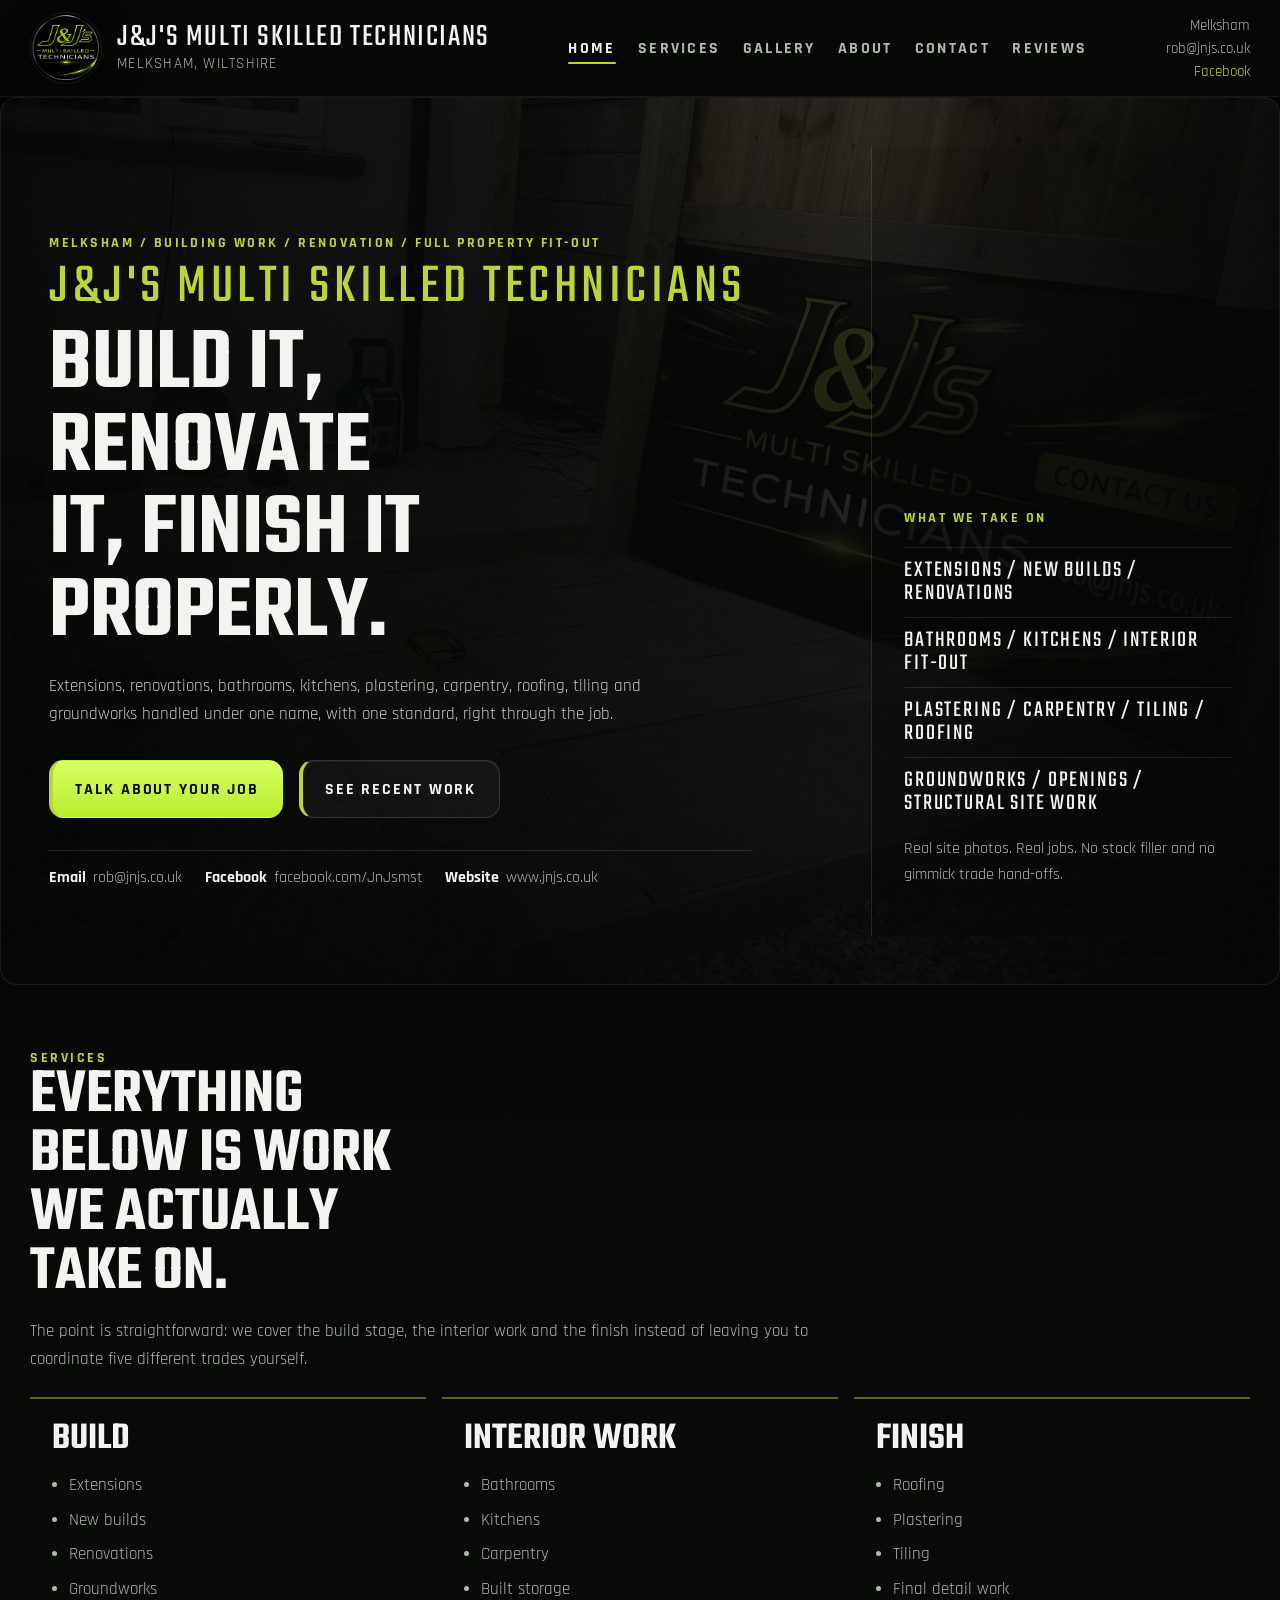
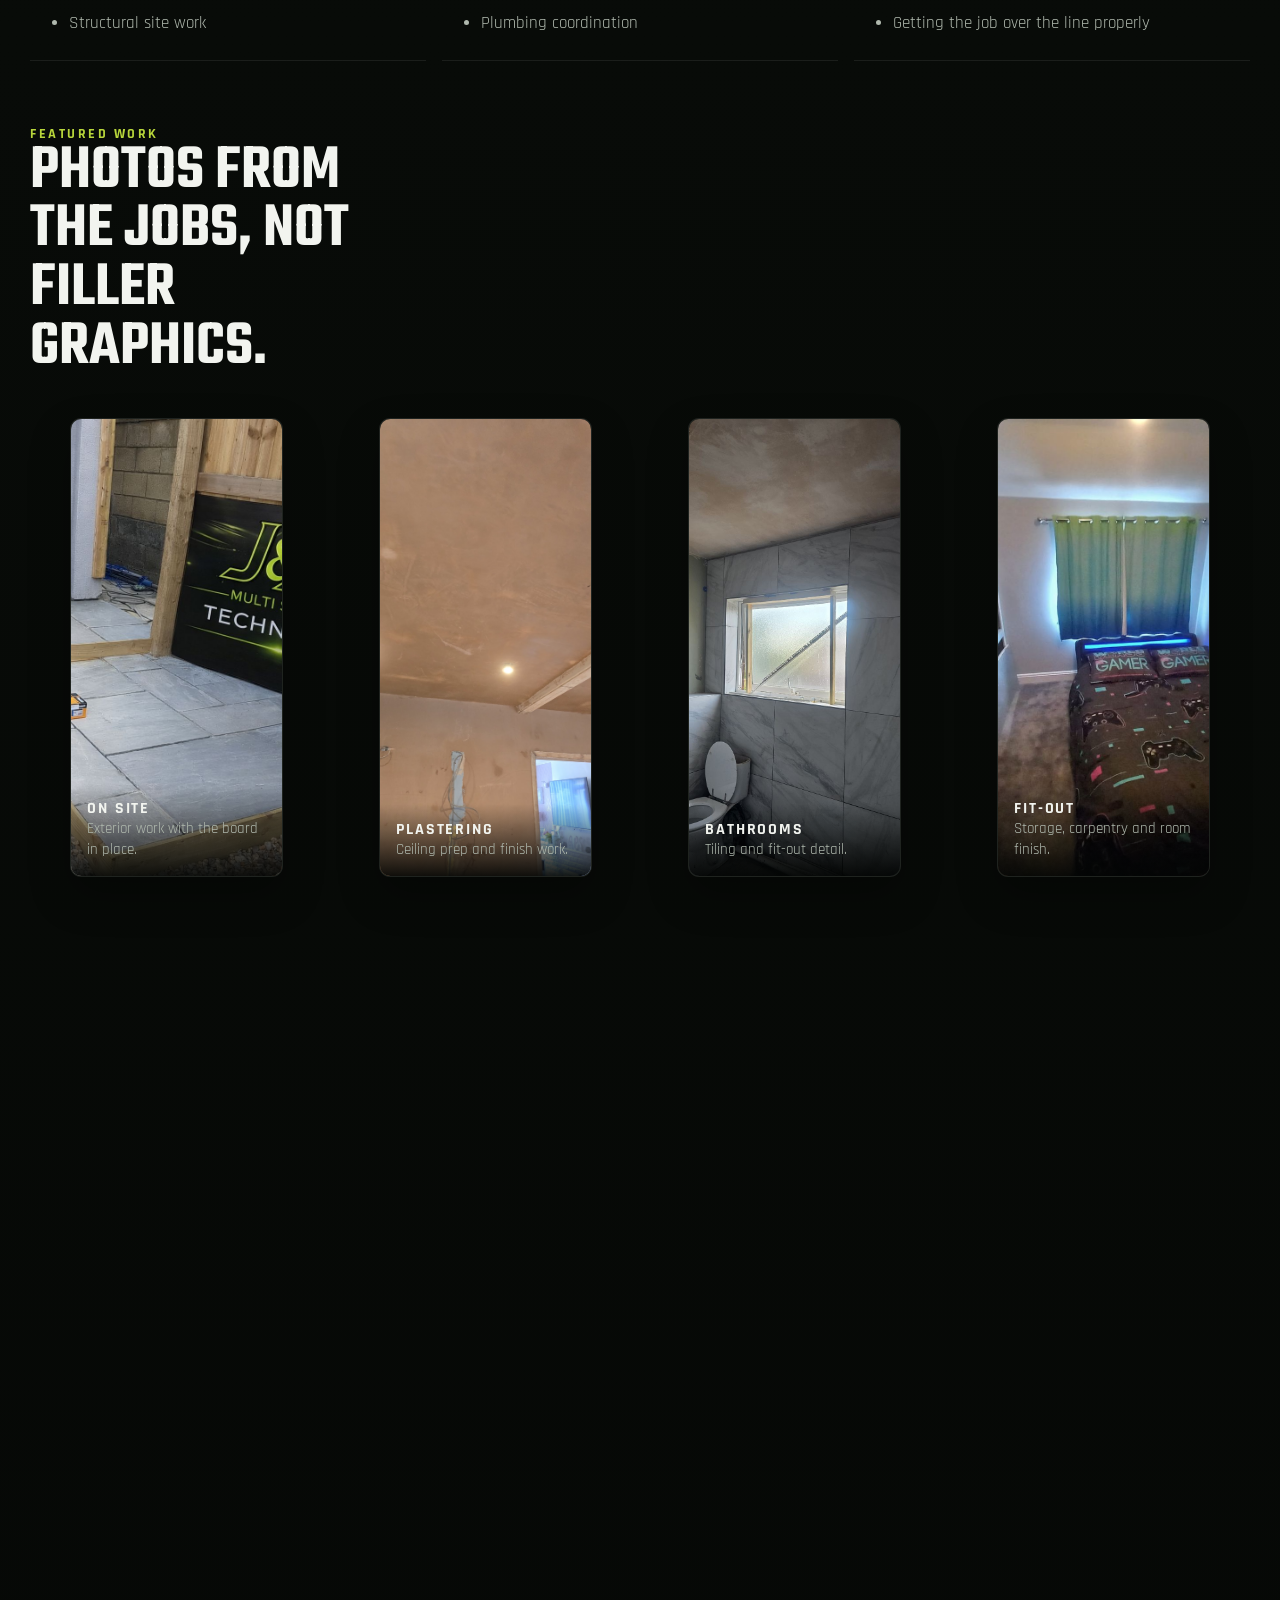
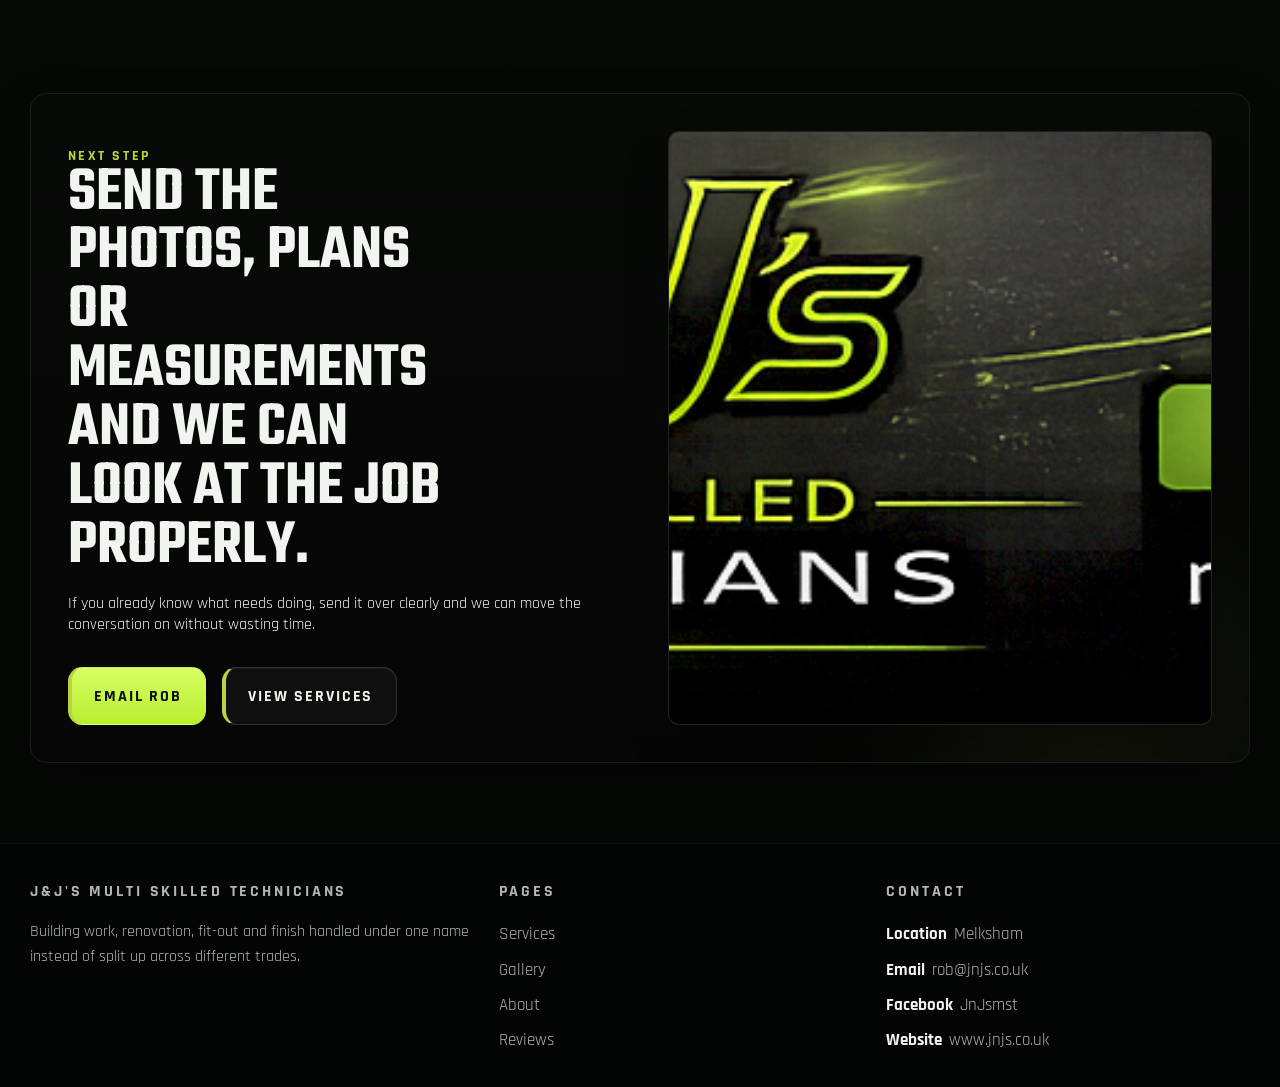
==== commit a17b0acc: "Publish multi-page site with media gallery" ====
--- a/index.html
+++ b/index.html
@@ -3,10 +3,10 @@
 <head>
   <meta charset="UTF-8">
   <meta name="viewport" content="width=device-width, initial-scale=1.0">
-  <title>J&amp;J&apos;s Multi Skilled Technicians</title>
+  <title>J&amp;J&apos;s Multi Skilled Technicians | Building, Renovation &amp; Fit-Out</title>
   <meta
     name="description"
-    content="J&amp;J&apos;s Multi Skilled Technicians for extensions, new builds, renovations, roofing, plastering, bathrooms, kitchens, carpentry, plumbing, tiling and groundworks."
+    content="J&amp;J&apos;s Multi Skilled Technicians handles extensions, renovations, roofing, plastering, bathrooms, kitchens, carpentry, plumbing, tiling and groundworks."
   >
   <link rel="preconnect" href="https://fonts.googleapis.com">
   <link rel="preconnect" href="https://fonts.gstatic.com" crossorigin>
@@ -17,265 +17,245 @@
   <link rel="icon" href="assets/Profile logo.png">
   <link rel="stylesheet" href="styles.css">
 </head>
-<body>
-  <div class="site-shell">
-    <aside class="desktop-rail">
-      <a class="rail-mark" href="#home" aria-label="J&amp;J&apos;s home">
+<body data-page="home">
+  <header class="site-header">
+    <div class="site-header__inner">
+      <a class="brand" href="index.html" aria-label="J&amp;J&apos;s home">
         <img src="assets/Profile logo.png" alt="J&amp;J&apos;s Multi Skilled Technicians logo">
+        <span class="brand__copy">
+          <span class="brand__title">J&amp;J&apos;s Multi Skilled Technicians</span>
+          <span class="brand__meta">Melksham, Wiltshire</span>
+        </span>
       </a>
 
-      <nav class="button-rail" aria-label="Primary navigation">
-        <a class="nav-asset js-nav-link" href="#home" data-nav-target="home">
-          <img src="assets/button-crops/home.png" alt="Home">
-        </a>
-        <a class="nav-asset js-nav-link" href="#services" data-nav-target="services">
-          <img src="assets/button-crops/services.png" alt="Services">
-        </a>
-        <a class="nav-asset js-nav-link" href="#gallery" data-nav-target="gallery">
-          <img src="assets/button-crops/gallery.png" alt="Gallery">
-        </a>
-        <a class="nav-asset js-nav-link" href="#about" data-nav-target="about">
-          <img src="assets/button-crops/about-us.png" alt="About us">
-        </a>
-        <a class="nav-asset js-nav-link" href="#contact" data-nav-target="contact">
-          <img src="assets/button-crops/contact.png" alt="Contact">
-        </a>
-        <a class="nav-asset js-nav-link" href="#reviews" data-nav-target="reviews">
-          <img src="assets/button-crops/reviews.png" alt="Reviews">
-        </a>
+      <button class="nav-toggle js-nav-toggle" type="button" aria-expanded="false" aria-label="Open navigation">
+        Menu
+      </button>
+
+      <nav class="site-nav js-site-nav" aria-label="Primary navigation">
+        <a class="is-active" href="index.html">Home</a>
+        <a href="services.html">Services</a>
+        <a href="gallery.html">Gallery</a>
+        <a href="about.html">About</a>
+        <a href="contact.html">Contact</a>
+        <a href="reviews.html">Reviews</a>
       </nav>
 
-      <div class="rail-contact">
-        <p class="rail-location">Melksham</p>
+      <div class="header-links">
+        <span>Melksham</span>
         <a href="mailto:rob@jnjs.co.uk">rob@jnjs.co.uk</a>
         <a href="https://www.facebook.com/JnJsmst" target="_blank" rel="noreferrer">Facebook</a>
-        <a href="https://www.jnjs.co.uk/" target="_blank" rel="noreferrer">www.jnjs.co.uk</a>
-      </div>
-    </aside>
-
-    <main class="content">
-      <header class="mobile-top">
-        <a class="mobile-mark" href="#home" aria-label="J&amp;J&apos;s home">
-          <img src="assets/Profile logo.png" alt="J&amp;J&apos;s Multi Skilled Technicians logo">
-        </a>
-
-        <div class="mobile-copy">
-          <p>J&amp;J&apos;s Multi Skilled Technicians</p>
-          <a href="mailto:rob@jnjs.co.uk">rob@jnjs.co.uk</a>
+      </div>
+    </div>
+  </header>
+
+  <main class="page-shell">
+    <section class="hero-home">
+      <div class="hero-home__media" aria-hidden="true">
+        <img src="assets/Work/potley-site.jpg" alt="">
+      </div>
+      <div class="hero-home__shade" aria-hidden="true"></div>
+
+      <div class="hero-copy" data-reveal>
+        <p class="eyebrow">Melksham / Building Work / Renovation / Full Property Fit-Out</p>
+        <p class="hero-brand">J&amp;J&apos;s Multi Skilled Technicians</p>
+        <h1>Build it, renovate it, finish it properly.</h1>
+        <p class="lead">
+          Extensions, renovations, bathrooms, kitchens, plastering, carpentry, roofing, tiling
+          and groundworks handled under one name, with one standard, right through the job.
+        </p>
+
+        <div class="button-row">
+          <a class="button button--solid" href="contact.html">Talk About Your Job</a>
+          <a class="button button--ghost" href="gallery.html">See Recent Work</a>
         </div>
-      </header>
-
-      <nav class="mobile-button-strip" aria-label="Mobile navigation">
-        <a class="mobile-nav-asset js-nav-link" href="#home" data-nav-target="home">
-          <img src="assets/button-crops/home.png" alt="Home">
-        </a>
-        <a class="mobile-nav-asset js-nav-link" href="#services" data-nav-target="services">
-          <img src="assets/button-crops/services.png" alt="Services">
-        </a>
-        <a class="mobile-nav-asset js-nav-link" href="#gallery" data-nav-target="gallery">
-          <img src="assets/button-crops/gallery.png" alt="Gallery">
-        </a>
-        <a class="mobile-nav-asset js-nav-link" href="#about" data-nav-target="about">
-          <img src="assets/button-crops/about-us.png" alt="About us">
-        </a>
-        <a class="mobile-nav-asset js-nav-link" href="#contact" data-nav-target="contact">
-          <img src="assets/button-crops/contact.png" alt="Contact">
-        </a>
-        <a class="mobile-nav-asset js-nav-link" href="#reviews" data-nav-target="reviews">
-          <img src="assets/button-crops/reviews.png" alt="Reviews">
-        </a>
-      </nav>
-
-      <section class="hero" id="home">
-        <div class="hero-copy" data-reveal>
-          <p class="label">J&amp;J&apos;s / Multi Skilled Technicians / Full property work</p>
-          <h1>Extensions, new builds, renovations and the full job from shell to finish.</h1>
-          <p class="hero-lead">
-            From structure and exterior work through to bathrooms, kitchens and final fit-out,
-            J&amp;J&apos;s takes on the jobs that need more than one trade and need the whole thing done
-            properly.
+
+        <ul class="detail-list detail-list--inline">
+          <li><strong>Email</strong><a href="mailto:rob@jnjs.co.uk">rob@jnjs.co.uk</a></li>
+          <li><strong>Facebook</strong><a href="https://www.facebook.com/JnJsmst" target="_blank" rel="noreferrer">facebook.com/JnJsmst</a></li>
+          <li><strong>Website</strong><a href="https://www.jnjs.co.uk/" target="_blank" rel="noreferrer">www.jnjs.co.uk</a></li>
+        </ul>
+      </div>
+
+      <aside class="hero-home__aside" data-reveal>
+        <p class="eyebrow">What We Take On</p>
+        <ul class="hero-home__list">
+          <li>Extensions / New Builds / Renovations</li>
+          <li>Bathrooms / Kitchens / Interior Fit-Out</li>
+          <li>Plastering / Carpentry / Tiling / Roofing</li>
+          <li>Groundworks / Openings / Structural Site Work</li>
+        </ul>
+        <p class="hero-home__note">Real site photos. Real jobs. No stock filler and no gimmick trade hand-offs.</p>
+      </aside>
+    </section>
+
+    <section class="section">
+      <div class="section-heading" data-reveal>
+        <p class="eyebrow">Services</p>
+        <h2>Everything below is work we actually take on.</h2>
+        <p class="section-copy">
+          The point is straightforward: we cover the build stage, the interior work and the finish
+          instead of leaving you to coordinate five different trades yourself.
+        </p>
+      </div>
+
+      <div class="service-grid">
+        <article class="service-panel" data-reveal>
+          <h3>Build</h3>
+          <ul>
+            <li>Extensions</li>
+            <li>New builds</li>
+            <li>Renovations</li>
+            <li>Groundworks</li>
+            <li>Structural site work</li>
+          </ul>
+        </article>
+
+        <article class="service-panel" data-reveal>
+          <h3>Interior Work</h3>
+          <ul>
+            <li>Bathrooms</li>
+            <li>Kitchens</li>
+            <li>Carpentry</li>
+            <li>Built storage</li>
+            <li>Plumbing coordination</li>
+          </ul>
+        </article>
+
+        <article class="service-panel" data-reveal>
+          <h3>Finish</h3>
+          <ul>
+            <li>Roofing</li>
+            <li>Plastering</li>
+            <li>Tiling</li>
+            <li>Final detail work</li>
+            <li>Getting the job over the line properly</li>
+          </ul>
+        </article>
+      </div>
+    </section>
+
+    <section class="section">
+      <div class="section-heading" data-reveal>
+        <p class="eyebrow">Featured Work</p>
+        <h2>Photos from the jobs, not filler graphics.</h2>
+      </div>
+
+      <div class="preview-grid">
+        <figure class="image-card" data-reveal>
+          <img src="assets/Work/potley-site.jpg" alt="J&amp;J&apos;s sign board on site">
+          <figcaption>
+            <strong>On Site</strong>
+            <span>Exterior work with the board in place.</span>
+          </figcaption>
+        </figure>
+
+        <figure class="image-card" data-reveal>
+          <img src="assets/gallery/share-plaster-ceiling.jpg" alt="Plastered ceiling with downlights">
+          <figcaption>
+            <strong>Plastering</strong>
+            <span>Ceiling prep and finish work.</span>
+          </figcaption>
+        </figure>
+
+        <figure class="image-card" data-reveal>
+          <img src="assets/gallery/bathroom-tiling.jpg" alt="Bathroom tiling around a window">
+          <figcaption>
+            <strong>Bathrooms</strong>
+            <span>Tiling and fit-out detail.</span>
+          </figcaption>
+        </figure>
+
+        <figure class="image-card" data-reveal>
+          <img src="assets/gallery/fitted-bedroom.jpg" alt="Bedroom with fitted shelving and storage">
+          <figcaption>
+            <strong>Fit-Out</strong>
+            <span>Storage, carpentry and room finish.</span>
+          </figcaption>
+        </figure>
+      </div>
+    </section>
+
+    <section class="section">
+      <div class="section-heading" data-reveal>
+        <p class="eyebrow">How We Work</p>
+        <h2>Clear job scope, straight communication and one standard right through the work.</h2>
+      </div>
+
+      <div class="process-grid">
+        <article class="process-card" data-reveal>
+          <span>01</span>
+          <h4>Look at the job properly</h4>
+          <p>Send photos, plans or measurements first so we can price and plan the work clearly.</p>
+        </article>
+
+        <article class="process-card" data-reveal>
+          <span>02</span>
+          <h4>Keep the work joined up</h4>
+          <p>We handle the trades involved instead of turning the project into a relay race.</p>
+        </article>
+
+        <article class="process-card" data-reveal>
+          <span>03</span>
+          <h4>Finish it properly</h4>
+          <p>The end of the job matters as much as the start, so the finish is treated properly too.</p>
+        </article>
+      </div>
+    </section>
+
+    <section class="section">
+      <div class="cta-panel">
+        <div class="cta-panel__copy" data-reveal>
+          <p class="eyebrow">Next Step</p>
+          <h2>Send the photos, plans or measurements and we can look at the job properly.</h2>
+          <p>
+            If you already know what needs doing, send it over clearly and we can move the
+            conversation on without wasting time.
           </p>
-
-          <div class="hero-actions">
-            <a class="cta-asset" href="#gallery">
-              <img src="assets/button-crops/gallery.png" alt="Jump to gallery">
-            </a>
-            <a class="cta-asset" href="mailto:rob@jnjs.co.uk">
-              <img src="assets/button-crops/contact.png" alt="Email Rob">
-            </a>
-          </div>
-
-          <div class="hero-links">
-            <a href="mailto:rob@jnjs.co.uk">rob@jnjs.co.uk</a>
-            <a href="https://www.facebook.com/JnJsmst" target="_blank" rel="noreferrer">facebook.com/JnJsmst</a>
-            <a href="https://www.jnjs.co.uk/" target="_blank" rel="noreferrer">www.jnjs.co.uk</a>
+          <div class="button-row">
+            <a class="button button--solid" href="mailto:rob@jnjs.co.uk">Email Rob</a>
+            <a class="button button--ghost" href="services.html">View Services</a>
           </div>
         </div>
 
-        <div class="hero-stack" data-reveal>
-          <img class="hero-wordmark" src="assets/jjs-wordmark.png" alt="J&amp;J&apos;s Multi Skilled Technicians wordmark">
-          <img class="hero-banner" src="assets/new b.png" alt="J&amp;J&apos;s contact banner">
+        <div class="cta-panel__media media-banner" data-reveal>
+          <img src="assets/Banner_edited.png" alt="J&amp;J&apos;s contact banner">
         </div>
-
-        <div class="hero-lanes" data-reveal>
-          <p>Extensions / New Builds / Renovations</p>
-          <p>Roofing / Plastering / Carpentry / Plumbing</p>
-          <p>Bathrooms / Kitchens / Tiling / Groundworks</p>
-        </div>
-      </section>
-
-      <section class="services" id="services">
-        <div class="section-intro" data-reveal>
-          <p class="label">Services</p>
-          <h2>Everything listed here is work you actually take on.</h2>
-        </div>
-
-        <ul class="service-list" data-reveal>
-          <li><span>01</span>Extensions</li>
-          <li><span>02</span>New builds</li>
-          <li><span>03</span>Renovations</li>
-          <li><span>04</span>Roofing</li>
-          <li><span>05</span>Plastering</li>
-          <li><span>06</span>Bathrooms</li>
-          <li><span>07</span>Kitchens</li>
-          <li><span>08</span>Carpentry</li>
-          <li><span>09</span>Plumbing</li>
-          <li><span>10</span>Tiling</li>
-          <li><span>11</span>Groundworks</li>
-          <li><span>12</span>Everything needed to get the project over the line</li>
-        </ul>
-      </section>
-
-      <section class="gallery" id="gallery">
-        <div class="section-intro" data-reveal>
-          <p class="label">Gallery</p>
-          <h2>Recent work across building, renovation, interiors and finish.</h2>
-        </div>
-
-        <div class="gallery-grid">
-          <figure class="gallery-card feature" data-reveal>
-            <img src="assets/Work/potley-site.jpg" alt="J&amp;J&apos;s site board in front of exterior build work">
-            <figcaption>Exterior job with the J&amp;J&apos;s board on site.</figcaption>
-          </figure>
-
-          <figure class="gallery-card wide" data-reveal>
-            <img src="assets/gallery/media-wall.jpg" alt="Built media wall with feature lighting">
-            <figcaption>Media wall and interior fit-out finish.</figcaption>
-          </figure>
-
-          <figure class="gallery-card tall" data-reveal>
-            <img src="assets/gallery/bathroom-finish.jpg" alt="Bathroom finish with tiled walls and towel radiator">
-            <figcaption>Bathroom finish and detail work.</figcaption>
-          </figure>
-
-          <figure class="gallery-card" data-reveal>
-            <img src="assets/gallery/share-floor-structure.jpg" alt="Floor structure work in progress">
-            <figcaption>Structural floor work in progress.</figcaption>
-          </figure>
-
-          <figure class="gallery-card" data-reveal>
-            <img src="assets/gallery/share-plaster-ceiling.jpg" alt="Fresh plaster ceiling with downlights">
-            <figcaption>Plastering and ceiling prep.</figcaption>
-          </figure>
-
-          <figure class="gallery-card wide" data-reveal>
-            <img src="assets/gallery/fitted-bedroom.jpg" alt="Bedroom with fitted storage and shelving">
-            <figcaption>Bedroom fit-out and built storage.</figcaption>
-          </figure>
-
-          <figure class="gallery-card" data-reveal>
-            <img src="assets/gallery/share-house-front.jpg" alt="Exterior front of a house project">
-            <figcaption>Exterior house work from the shared project photos.</figcaption>
-          </figure>
-
-          <figure class="gallery-card" data-reveal>
-            <img src="assets/gallery/share-renovation-ceiling.jpg" alt="Ceiling and renovation work in progress">
-            <figcaption>Renovation and ceiling build stage.</figcaption>
-          </figure>
-
-          <figure class="gallery-card" data-reveal>
-            <img src="assets/gallery/share-window-work.jpg" alt="Window work in progress with exposed insulation">
-            <figcaption>Window work and in-progress structure.</figcaption>
-          </figure>
-
-          <figure class="gallery-card" data-reveal>
-            <img src="assets/gallery/exterior-house.jpg" alt="Exterior improvement work in progress">
-            <figcaption>Exterior improvement and site work.</figcaption>
-          </figure>
-        </div>
-      </section>
-
-      <section class="about" id="about">
-        <div class="section-intro" data-reveal>
-          <p class="label">About us</p>
-          <h2>Built for the jobs that need more than one trade and less messing about.</h2>
-        </div>
-
-        <div class="about-grid">
-          <p class="about-copy" data-reveal>
-            J&amp;J&apos;s Multi Skilled Technicians covers the hard work, the fit-out and the final
-            finish instead of handing a project off in pieces. The work shown here runs from
-            external jobs and structure through to bathrooms, kitchens, carpentry, plastering,
-            tiling, plumbing and the finishing details that make the job look right.
-          </p>
-
-          <div class="about-breakdown" data-reveal>
-            <article>
-              <p class="mini-label">Build</p>
-              <h3>Extensions, new builds and renovation structure</h3>
-            </article>
-            <article>
-              <p class="mini-label">Fit-out</p>
-              <h3>Bathrooms, kitchens, storage and interior work</h3>
-            </article>
-            <article>
-              <p class="mini-label">Finish</p>
-              <h3>Plastering, tiling, plumbing, carpentry and the last details</h3>
-            </article>
-          </div>
-        </div>
-      </section>
-
-      <section class="contact" id="contact">
-        <div class="contact-panel">
-          <div class="contact-copy" data-reveal>
-            <p class="label">Contact</p>
-            <h2>Send the photos, plans or measurements and get the job moving.</h2>
-            <p class="contact-text">
-              For quotes, site visits and general enquiries, use the details below. Send the job
-              over clearly and it can be looked at properly from the start.
-            </p>
-
-            <div class="contact-links">
-              <a href="mailto:rob@jnjs.co.uk">rob@jnjs.co.uk</a>
-              <a href="https://www.facebook.com/JnJsmst" target="_blank" rel="noreferrer">facebook.com/JnJsmst</a>
-              <a href="https://www.jnjs.co.uk/" target="_blank" rel="noreferrer">www.jnjs.co.uk</a>
-            </div>
-          </div>
-
-          <div class="contact-art" data-reveal>
-            <img class="contact-banner" src="assets/Banner_edited.png" alt="J&amp;J&apos;s contact banner with email address">
-            <a class="contact-button" href="mailto:rob@jnjs.co.uk">
-              <img src="assets/button-crops/contact.png" alt="Contact">
-            </a>
-          </div>
-        </div>
-      </section>
-
-      <section class="reviews" id="reviews">
-        <div class="reviews-wrap" data-reveal>
-          <p class="label">Reviews</p>
-          <h2>Project updates, messages and review history stay on the Facebook page.</h2>
-          <p>
-            Use Facebook for the latest project posts, direct messages and customer feedback.
-          </p>
-          <a class="review-button" href="https://www.facebook.com/JnJsmst" target="_blank" rel="noreferrer">
-            <img src="assets/button-crops/reviews.png" alt="Open reviews on Facebook">
-          </a>
-        </div>
-      </section>
-    </main>
-  </div>
+      </div>
+    </section>
+  </main>
+
+  <footer class="site-footer">
+    <div class="site-footer__inner">
+      <div>
+        <p class="eyebrow">J&amp;J&apos;s Multi Skilled Technicians</p>
+        <p>
+          Building work, renovation, fit-out and finish handled under one name instead of split up
+          across different trades.
+        </p>
+      </div>
+
+      <div>
+        <p class="eyebrow">Pages</p>
+        <ul class="footer-list">
+          <li><a href="services.html">Services</a></li>
+          <li><a href="gallery.html">Gallery</a></li>
+          <li><a href="about.html">About</a></li>
+          <li><a href="reviews.html">Reviews</a></li>
+        </ul>
+      </div>
+
+      <div>
+        <p class="eyebrow">Contact</p>
+        <ul class="footer-list">
+          <li><span><strong>Location</strong>Melksham</span></li>
+          <li><a href="mailto:rob@jnjs.co.uk"><strong>Email</strong>rob@jnjs.co.uk</a></li>
+          <li><a href="https://www.facebook.com/JnJsmst" target="_blank" rel="noreferrer"><strong>Facebook</strong>JnJsmst</a></li>
+          <li><a href="https://www.jnjs.co.uk/" target="_blank" rel="noreferrer"><strong>Website</strong>www.jnjs.co.uk</a></li>
+        </ul>
+      </div>
+    </div>
+  </footer>
 
   <script src="script.js" defer></script>
 </body>
--- a/styles.css
+++ b/styles.css
@@ -1,16 +1,17 @@
 :root {
-  --bg: #040505;
-  --bg-soft: #0b0f0c;
-  --panel: rgba(12, 15, 13, 0.82);
-  --line: rgba(255, 255, 255, 0.1);
-  --text: #f4f7ef;
-  --muted: #b5beb2;
-  --accent: #cbff31;
-  --accent-strong: #f0ff71;
-  --rail-width: 280px;
-  --site-width: 1600px;
-  --hero-offset: 0px;
-  --shadow: 0 28px 70px rgba(0, 0, 0, 0.48);
+  --bg: #040604;
+  --bg-deep: #070a07;
+  --panel: rgba(11, 15, 12, 0.9);
+  --panel-soft: rgba(17, 22, 18, 0.72);
+  --line: rgba(184, 214, 59, 0.14);
+  --text: #f2f4ef;
+  --muted: #b0b9ae;
+  --accent: #b8d63b;
+  --accent-strong: #d8eb7f;
+  --shadow: 0 18px 40px rgba(0, 0, 0, 0.28);
+  --radius: 0.7rem;
+  --page-width: 1220px;
+  --header-height: 96px;
 }
 
 * {
@@ -27,37 +28,24 @@
   font-family: "Rajdhani", sans-serif;
   color: var(--text);
   background:
-    radial-gradient(circle at 12% 12%, rgba(203, 255, 49, 0.12), transparent 20%),
-    radial-gradient(circle at 84% 18%, rgba(203, 255, 49, 0.08), transparent 16%),
-    linear-gradient(180deg, #020302 0%, #060807 52%, #020302 100%);
-  overflow-x: hidden;
-}
-
-body::before,
-body::after {
+    linear-gradient(180deg, #040604 0%, #080b08 38%, #050705 100%);
+}
+
+body::before {
   content: "";
   position: fixed;
   inset: 0;
   pointer-events: none;
-}
-
-body::before {
   background-image:
-    linear-gradient(rgba(255, 255, 255, 0.028) 1px, transparent 1px),
-    linear-gradient(90deg, rgba(255, 255, 255, 0.028) 1px, transparent 1px);
-  background-size: 108px 108px;
-  opacity: 0.2;
-  mask-image: linear-gradient(180deg, rgba(0, 0, 0, 0.85), transparent 88%);
-}
-
-body::after {
-  background:
-    radial-gradient(circle at 18% 72%, rgba(203, 255, 49, 0.1), transparent 25%),
-    radial-gradient(circle at 78% 54%, rgba(203, 255, 49, 0.08), transparent 22%);
-  filter: blur(34px);
-}
-
-img {
+    linear-gradient(rgba(255, 255, 255, 0.018) 1px, transparent 1px),
+    linear-gradient(90deg, rgba(255, 255, 255, 0.018) 1px, transparent 1px);
+  background-size: 120px 120px;
+  mask-image: linear-gradient(180deg, rgba(0, 0, 0, 0.72), transparent 88%);
+  opacity: 0.12;
+}
+
+img,
+video {
   display: block;
   max-width: 100%;
 }
@@ -67,148 +55,291 @@
   text-decoration: none;
 }
 
-section {
-  scroll-margin-top: 1rem;
-}
-
-.site-shell {
-  width: min(100%, var(--site-width));
-  margin: 0 auto;
-  padding: 1rem 1rem 4rem;
-  display: grid;
-  grid-template-columns: var(--rail-width) minmax(0, 1fr);
-  gap: clamp(1rem, 2vw, 2rem);
-}
-
-.desktop-rail {
+button,
+input,
+textarea {
+  font: inherit;
+}
+
+.site-header {
   position: sticky;
   top: 0;
-  height: 100vh;
-  padding: 1.1rem 0 1rem;
+  z-index: 20;
+  backdrop-filter: blur(12px);
+  background: rgba(6, 8, 6, 0.94);
+  border-bottom: 1px solid rgba(255, 255, 255, 0.06);
+}
+
+.site-header__inner,
+.page-shell,
+.site-footer__inner {
+  width: min(calc(100% - 2rem), var(--page-width));
+  margin: 0 auto;
+}
+
+.site-header__inner {
+  min-height: var(--header-height);
+  display: grid;
+  grid-template-columns: auto 1fr auto;
+  align-items: center;
+  gap: 1.5rem;
+}
+
+.brand {
+  display: inline-flex;
+  align-items: center;
+  gap: 0.95rem;
+}
+
+.brand img {
+  width: 72px;
+  height: 72px;
+  object-fit: cover;
+  border-radius: 50%;
+  border: 1px solid rgba(255, 255, 255, 0.08);
+  box-shadow: 0 16px 40px rgba(0, 0, 0, 0.32);
+}
+
+.brand__copy {
+  display: grid;
+  gap: 0.18rem;
+}
+
+.brand__title {
+  font-family: "Teko", sans-serif;
+  font-size: 2rem;
+  line-height: 0.9;
+  letter-spacing: 0.05em;
+  text-transform: uppercase;
+}
+
+.brand__meta {
+  color: var(--muted);
+  font-size: 0.96rem;
+  letter-spacing: 0.08em;
+  text-transform: uppercase;
+}
+
+.site-nav {
+  justify-self: center;
+  display: flex;
+  flex-wrap: wrap;
+  justify-content: center;
+  gap: 1.4rem;
+}
+
+.site-nav a {
+  position: relative;
+  color: var(--muted);
+  font-size: 1.02rem;
+  font-weight: 700;
+  letter-spacing: 0.14em;
+  text-transform: uppercase;
+  transition: color 180ms ease;
+}
+
+.site-nav a::after {
+  content: "";
+  position: absolute;
+  left: 0;
+  right: 0;
+  bottom: -0.32rem;
+  height: 2px;
+  border-radius: 999px;
+  background: var(--accent);
+  transform: scaleX(0);
+  transform-origin: center;
+  transition: transform 180ms ease;
+}
+
+.site-nav a:hover,
+.site-nav a:focus-visible,
+.site-nav a.is-active {
+  color: var(--text);
+}
+
+.site-nav a:hover::after,
+.site-nav a:focus-visible::after,
+.site-nav a.is-active::after {
+  transform: scaleX(1);
+}
+
+.header-links {
   display: flex;
   flex-direction: column;
-  gap: 1.15rem;
-}
-
-.rail-mark {
-  width: min(100%, 205px);
-  margin-inline: auto;
-  filter: drop-shadow(0 20px 40px rgba(0, 0, 0, 0.5));
-}
-
-.button-rail {
-  display: flex;
-  flex-direction: column;
-  gap: 0.78rem;
-}
-
-.nav-asset,
-.mobile-nav-asset,
-.cta-asset,
-.contact-button,
-.review-button {
-  display: block;
-  transition:
-    transform 220ms ease,
-    filter 220ms ease,
-    opacity 220ms ease;
-}
-
-.nav-asset,
-.mobile-nav-asset {
-  opacity: 0.76;
-}
-
-.nav-asset:hover,
-.nav-asset:focus-visible,
-.nav-asset.is-active,
-.mobile-nav-asset:hover,
-.mobile-nav-asset:focus-visible,
-.mobile-nav-asset.is-active,
-.cta-asset:hover,
-.cta-asset:focus-visible,
-.contact-button:hover,
-.contact-button:focus-visible,
-.review-button:hover,
-.review-button:focus-visible {
-  opacity: 1;
-  transform: translate3d(10px, 0, 0) scale(1.01);
-  filter: drop-shadow(0 18px 30px rgba(203, 255, 49, 0.24));
-}
-
-.mobile-nav-asset:hover,
-.mobile-nav-asset:focus-visible,
-.mobile-nav-asset.is-active {
-  transform: translate3d(0, -4px, 0) scale(1.01);
-}
-
-.cta-asset:hover,
-.cta-asset:focus-visible,
-.contact-button:hover,
-.contact-button:focus-visible,
-.review-button:hover,
-.review-button:focus-visible {
-  transform: translate3d(0, -4px, 0) scale(1.01);
-}
-
-.rail-contact {
-  margin-top: auto;
-  padding: 1.15rem 1rem 1.2rem;
-  border: 1px solid var(--line);
-  border-radius: 1.4rem;
-  background: linear-gradient(180deg, rgba(255, 255, 255, 0.03), rgba(255, 255, 255, 0.01));
+  align-items: flex-end;
+  gap: 0.25rem;
+}
+
+.header-links a,
+.header-links span {
+  color: var(--muted);
+  font-size: 0.95rem;
+}
+
+.header-links a:last-child {
+  color: var(--accent);
+}
+
+.nav-toggle {
+  display: none;
+}
+
+.page-shell {
+  padding: 2.25rem 0 5rem;
+}
+
+body[data-page="home"] .page-shell {
+  padding-top: 0;
+}
+
+.hero-home,
+.page-hero,
+.cta-panel,
+.contact-panel,
+.reviews-panel {
+  border: 1px solid rgba(255, 255, 255, 0.08);
+  border-radius: calc(var(--radius) + 0.35rem);
+  background:
+    linear-gradient(180deg, rgba(8, 10, 8, 0.96), rgba(5, 6, 5, 0.98));
   box-shadow: var(--shadow);
 }
 
-.rail-contact a,
-.rail-location {
-  display: block;
+.hero-home {
+  position: relative;
+  overflow: hidden;
+  display: grid;
+  grid-template-columns: minmax(0, 1fr) minmax(280px, 360px);
+  align-items: end;
+  width: 100vw;
+  min-height: calc(100svh - var(--header-height) - 2.25rem);
+  margin-left: calc(50% - 50vw);
+  padding: clamp(2.25rem, 4vw, 3rem);
+}
+
+.page-hero::before,
+.cta-panel::before,
+.contact-panel::before,
+.reviews-panel::before {
+  content: "";
+  position: absolute;
+  inset: auto -10% -32% auto;
+  width: 34rem;
+  height: 34rem;
+  background: radial-gradient(circle, rgba(184, 214, 59, 0.08), transparent 70%);
+  filter: blur(44px);
+  pointer-events: none;
+}
+
+.hero-home::before {
+  content: "";
+  position: absolute;
+  inset: auto auto -18% -8%;
+  width: 30rem;
+  height: 30rem;
+  background: radial-gradient(circle, rgba(184, 214, 59, 0.16), transparent 70%);
+  filter: blur(42px);
+  pointer-events: none;
+}
+
+.hero-home__media,
+.hero-home__shade {
+  position: absolute;
+  inset: 0;
+}
+
+.hero-home__media img {
+  width: 100%;
+  height: 100%;
+  object-fit: cover;
+  filter: saturate(0.82) contrast(0.95) brightness(0.45);
+}
+
+.hero-home__shade {
+  background:
+    linear-gradient(90deg, rgba(4, 6, 4, 0.92) 0%, rgba(4, 6, 4, 0.76) 40%, rgba(4, 6, 4, 0.36) 68%, rgba(4, 6, 4, 0.88) 100%),
+    linear-gradient(180deg, rgba(10, 12, 10, 0.12), rgba(4, 5, 4, 0.78));
+}
+
+.hero-copy,
+.hero-media,
+.page-hero__copy,
+.page-hero__media,
+.cta-panel__copy,
+.cta-panel__media,
+.contact-panel__copy,
+.contact-panel__media,
+.reviews-panel__copy,
+.reviews-panel__media {
+  position: relative;
+  z-index: 1;
+}
+
+.hero-copy {
+  max-width: 44rem;
+  padding: clamp(3rem, 7vw, 5.5rem) 0 clamp(2rem, 5vw, 3rem);
+}
+
+.hero-brand {
+  margin: 0.6rem 0 0;
+  color: var(--accent);
+  font-family: "Teko", sans-serif;
+  font-size: clamp(2.2rem, 4.4vw, 3.9rem);
+  line-height: 0.92;
+  letter-spacing: 0.08em;
+  text-transform: uppercase;
+}
+
+.hero-home__aside {
+  position: relative;
+  z-index: 1;
+  align-self: stretch;
+  display: grid;
+  align-content: end;
+  gap: 1.25rem;
+  padding: clamp(3rem, 7vw, 5rem) 0 clamp(2rem, 5vw, 3rem) 2rem;
+  border-left: 1px solid rgba(255, 255, 255, 0.12);
+  background: linear-gradient(180deg, rgba(5, 7, 5, 0.12), rgba(5, 7, 5, 0.54));
+}
+
+.hero-home__list {
   margin: 0;
-  color: var(--muted);
-  line-height: 1.55;
-  font-size: 1.02rem;
-}
-
-.rail-location {
-  margin-bottom: 0.45rem;
-  color: var(--accent);
-  font-weight: 700;
-  letter-spacing: 0.14em;
-  text-transform: uppercase;
-}
-
-.content {
-  padding-top: 0.7rem;
-  display: flex;
-  flex-direction: column;
-  gap: clamp(4rem, 6vw, 6rem);
-}
-
-.mobile-top,
-.mobile-button-strip {
-  display: none;
-}
-
-.label,
-.mini-label {
+  padding: 0;
+  list-style: none;
+  display: grid;
+  gap: 0.75rem;
+}
+
+.hero-home__list li {
+  padding-top: 0.75rem;
+  border-top: 1px solid rgba(255, 255, 255, 0.1);
+  font-family: "Teko", sans-serif;
+  font-size: clamp(1.3rem, 1.8vw, 1.8rem);
+  line-height: 0.98;
+  letter-spacing: 0.08em;
+  text-transform: uppercase;
+}
+
+.hero-home__note {
+  margin: 0;
+  color: rgba(242, 244, 239, 0.74);
+  font-size: 1rem;
+  line-height: 1.65;
+}
+
+.eyebrow {
   margin: 0;
   color: var(--accent);
-  text-transform: uppercase;
+  font-size: 0.88rem;
+  font-weight: 700;
   letter-spacing: 0.18em;
-  font-weight: 700;
-}
-
-.label {
-  font-size: 0.82rem;
-}
-
-.mini-label {
-  font-size: 0.7rem;
+  text-transform: uppercase;
 }
 
 h1,
 h2,
-h3 {
+h3,
+h4 {
   margin: 0;
   font-family: "Teko", sans-serif;
   line-height: 0.92;
@@ -217,369 +348,625 @@
 }
 
 h1 {
-  margin-top: 0.65rem;
-  font-size: clamp(4.1rem, 7.2vw, 7.3rem);
-  max-width: 8.8ch;
+  margin-top: 0.75rem;
+  font-size: clamp(3.8rem, 7vw, 6.7rem);
+  max-width: 10ch;
 }
 
 h2 {
-  margin-top: 0.45rem;
-  font-size: clamp(3rem, 5vw, 5rem);
-  max-width: 11ch;
+  font-size: clamp(2.7rem, 5vw, 4.5rem);
+  max-width: 13ch;
 }
 
 h3 {
-  font-size: clamp(1.7rem, 2.5vw, 2.4rem);
-}
-
-.section-intro {
-  max-width: 50rem;
-}
-
-.hero {
-  position: relative;
-  min-height: calc(100svh - 2rem);
-  padding: clamp(1.4rem, 3vw, 2.4rem);
-  display: grid;
-  grid-template-columns: minmax(0, 1.02fr) minmax(360px, 0.78fr);
-  align-items: end;
-  gap: 1.6rem;
-  overflow: hidden;
-  border: 1px solid rgba(255, 255, 255, 0.08);
-  border-radius: 2rem;
-  background:
-    linear-gradient(140deg, rgba(255, 255, 255, 0.04), rgba(255, 255, 255, 0.01)),
-    linear-gradient(180deg, rgba(5, 7, 5, 0.75), rgba(7, 10, 8, 0.88));
-  box-shadow: var(--shadow);
-}
-
-.hero::before {
-  content: "";
-  position: absolute;
-  inset: 0 35% 0 0;
-  background:
-    linear-gradient(90deg, rgba(4, 5, 4, 0.94) 0%, rgba(4, 5, 4, 0.52) 48%, rgba(4, 5, 4, 0.9) 100%),
-    url("assets/gallery/share-house-front.jpg") center center / cover no-repeat;
-  opacity: 0.55;
-  transform: translate3d(0, var(--hero-offset), 0) scale(1.05);
-  transform-origin: center top;
-  mask-image: linear-gradient(90deg, rgba(0, 0, 0, 1), rgba(0, 0, 0, 1) 66%, transparent 96%);
-}
-
-.hero::after {
-  content: "";
-  position: absolute;
-  right: -10%;
-  bottom: -14%;
-  width: 42rem;
-  height: 42rem;
-  background: radial-gradient(circle, rgba(203, 255, 49, 0.18), transparent 68%);
-  filter: blur(36px);
-}
-
-.hero-copy,
-.hero-stack,
-.hero-lanes {
-  position: relative;
-  z-index: 1;
-}
-
-.hero-copy {
-  align-self: center;
-  max-width: 43rem;
-}
-
-.hero-lead,
-.about-copy,
-.contact-text,
-.reviews-wrap p {
-  margin: 1.05rem 0 0;
+  font-size: clamp(1.9rem, 3vw, 2.7rem);
+}
+
+h4 {
+  font-size: clamp(1.45rem, 2vw, 1.9rem);
+}
+
+.lead,
+.section-copy,
+.service-panel li,
+.process-card p,
+.contact-list a,
+.contact-list span,
+.footer-list a,
+.footer-list span,
+.reviews-panel p,
+.video-note,
+.page-intro p,
+.split-copy p,
+.note-list li,
+.check-list li {
   color: var(--muted);
-  font-size: clamp(1.08rem, 1.35vw, 1.24rem);
+  font-size: clamp(1.04rem, 1.2vw, 1.18rem);
   line-height: 1.65;
 }
 
-.hero-actions {
+.lead {
+  max-width: 38rem;
+  margin: 1.15rem 0 0;
+  color: rgba(242, 244, 239, 0.82);
+}
+
+.button-row {
   display: flex;
   flex-wrap: wrap;
   gap: 1rem;
   margin-top: 2rem;
 }
 
-.cta-asset {
-  width: min(100%, 268px);
-}
-
-.hero-links {
+.button {
+  display: inline-flex;
+  align-items: center;
+  justify-content: center;
+  min-height: 58px;
+  padding: 0 1.4rem;
+  border-radius: 0.9rem;
+  border: 1px solid rgba(255, 255, 255, 0.14);
+  border-left: 4px solid var(--accent);
+  font-size: 0.98rem;
+  font-weight: 700;
+  letter-spacing: 0.12em;
+  text-transform: uppercase;
+  box-shadow: inset 0 1px 0 rgba(255, 255, 255, 0.05);
+  transition:
+    transform 180ms ease,
+    border-color 180ms ease,
+    background 180ms ease,
+    color 180ms ease,
+    box-shadow 180ms ease;
+}
+
+.button:hover,
+.button:focus-visible {
+  transform: translateY(-2px);
+  border-color: rgba(198, 255, 50, 0.46);
+  box-shadow:
+    inset 0 1px 0 rgba(255, 255, 255, 0.08),
+    0 12px 28px rgba(0, 0, 0, 0.24);
+}
+
+.button--solid {
+  background: linear-gradient(180deg, #d7ff63 0%, #b8ee2f 100%);
+  color: #0a0c09;
+}
+
+.button--ghost {
+  background: rgba(255, 255, 255, 0.04);
+  color: var(--text);
+}
+
+.detail-list {
+  margin: 1.7rem 0 0;
+  padding: 0;
+  list-style: none;
+  display: grid;
+  gap: 0.55rem;
+}
+
+.detail-list--inline {
   display: flex;
   flex-wrap: wrap;
-  gap: 1.1rem;
-  margin-top: 1.6rem;
-}
-
-.hero-links a,
-.contact-links a {
+  gap: 0.9rem 1.4rem;
+  margin-top: 2rem;
+  padding-top: 1rem;
+  border-top: 1px solid rgba(255, 255, 255, 0.12);
+}
+
+.detail-list li {
   color: var(--muted);
-  font-size: 1.08rem;
-  line-height: 1.5;
-  border-bottom: 1px solid rgba(203, 255, 49, 0.2);
-}
-
-.hero-stack {
-  display: grid;
-  justify-items: end;
-  align-self: center;
-  gap: 1.15rem;
-}
-
-.hero-wordmark {
-  width: min(100%, 470px);
-  filter: drop-shadow(0 30px 60px rgba(0, 0, 0, 0.55));
-}
-
-.hero-banner,
-.contact-banner {
-  width: min(100%, 740px);
-  border-radius: 1.2rem;
+  font-size: 1rem;
+}
+
+.detail-list strong {
+  color: var(--text);
+  margin-right: 0.45rem;
+}
+
+.hero-media {
+  display: grid;
+  grid-template-columns: minmax(0, 1fr) 220px;
+  gap: 1rem;
+}
+
+.hero-media__card,
+.image-card,
+.service-panel,
+.process-card,
+.info-panel,
+.video-card,
+.reviews-link,
+.testimonial-card,
+.media-banner {
+  overflow: hidden;
+  border-radius: var(--radius);
   border: 1px solid rgba(255, 255, 255, 0.08);
+  background: rgba(15, 18, 15, 0.86);
   box-shadow: var(--shadow);
 }
 
-.hero-lanes {
-  grid-column: 1 / -1;
-  display: grid;
+.service-panel,
+.process-card,
+.info-panel {
+  border-radius: 0;
+  border-width: 0;
+  border-top: 2px solid rgba(184, 214, 59, 0.46);
+  border-bottom: 1px solid rgba(255, 255, 255, 0.08);
+  background: transparent;
+  box-shadow: none;
+}
+
+.hero-media__card {
+  position: relative;
+  min-height: 220px;
+}
+
+.hero-media__card img,
+.image-card img,
+.photo-card img {
+  width: 100%;
+  height: 100%;
+  object-fit: cover;
+}
+
+.hero-media__card--primary {
+  grid-row: span 2;
+  min-height: 540px;
+}
+
+.hero-media__caption {
+  position: absolute;
+  left: 0;
+  right: 0;
+  bottom: 0;
+  padding: 1rem 1.05rem;
+  background: linear-gradient(180deg, rgba(0, 0, 0, 0), rgba(3, 5, 4, 0.92));
+}
+
+.hero-media__caption strong {
+  display: block;
+  font-size: 1rem;
+  letter-spacing: 0.12em;
+  text-transform: uppercase;
+}
+
+.hero-media__caption span {
+  color: var(--muted);
+  font-size: 0.95rem;
+}
+
+.section {
+  margin-top: 4rem;
+}
+
+.section-heading,
+.page-intro {
+  max-width: 52rem;
+  margin-bottom: 1.5rem;
+}
+
+.section-heading p,
+.page-intro p {
+  margin: 0.95rem 0 0;
+}
+
+.service-grid,
+.process-grid,
+.info-grid,
+.split-grid,
+.reviews-grid,
+.contact-grid {
+  display: grid;
+  gap: 1rem;
+}
+
+.service-grid {
   grid-template-columns: repeat(3, minmax(0, 1fr));
-  gap: 1rem;
-}
-
-.hero-lanes p {
-  margin: 0;
-  padding-top: 0.9rem;
-  border-top: 1px solid rgba(255, 255, 255, 0.14);
-  color: var(--text);
-  font-family: "Teko", sans-serif;
-  font-size: clamp(1.5rem, 2.2vw, 2rem);
-  letter-spacing: 0.05em;
-  text-transform: uppercase;
-}
-
-.services {
-  display: grid;
-  gap: 1.75rem;
-}
-
-.service-list {
-  list-style: none;
-  margin: 0;
-  padding: 0;
-  display: grid;
+}
+
+.service-panel,
+.process-card,
+.info-panel {
+  padding: 1.35rem;
+}
+
+.service-panel ul,
+.check-list,
+.note-list {
+  margin: 1rem 0 0;
+  padding-left: 1.1rem;
+}
+
+.service-panel li,
+.check-list li,
+.note-list li {
+  margin-top: 0.45rem;
+}
+
+.process-grid {
   grid-template-columns: repeat(3, minmax(0, 1fr));
-  gap: 0.8rem 1.5rem;
-}
-
-.service-list li {
-  min-height: 5.5rem;
-  padding-top: 0.8rem;
-  border-top: 1px solid rgba(255, 255, 255, 0.12);
-  font-family: "Teko", sans-serif;
-  font-size: clamp(2rem, 3vw, 2.8rem);
-  letter-spacing: 0.04em;
-  text-transform: uppercase;
-}
-
-.service-list li span {
-  display: block;
-  margin-bottom: 0.3rem;
+}
+
+.process-card span {
+  display: inline-block;
   color: var(--accent);
-  font-size: 0.72rem;
-  font-family: "Rajdhani", sans-serif;
+  font-size: 0.82rem;
   font-weight: 700;
   letter-spacing: 0.16em;
-}
-
-.gallery {
-  display: grid;
+  text-transform: uppercase;
+}
+
+.process-card p {
+  margin: 0.85rem 0 0;
+}
+
+.preview-grid {
+  display: grid;
+  grid-template-columns: repeat(4, minmax(0, 1fr));
+  gap: 1rem;
+}
+
+.archive-grid {
+  display: grid;
+  grid-template-columns: repeat(4, minmax(0, 1fr));
+  gap: 1rem;
+}
+
+.image-card {
+  position: relative;
+  min-height: 280px;
+}
+
+.archive-card {
+  min-height: 320px;
+}
+
+.image-card figcaption,
+.photo-card figcaption {
+  position: absolute;
+  left: 0;
+  right: 0;
+  bottom: 0;
+  padding: 0.95rem 1rem;
+  background: linear-gradient(180deg, rgba(0, 0, 0, 0), rgba(3, 5, 4, 0.92));
+}
+
+.image-card figcaption strong,
+.photo-card figcaption strong {
+  display: block;
+  font-size: 0.98rem;
+  letter-spacing: 0.12em;
+  text-transform: uppercase;
+}
+
+.image-card figcaption span,
+.photo-card figcaption span {
+  color: var(--muted);
+  font-size: 0.95rem;
+}
+
+.cta-panel,
+.contact-panel,
+.reviews-panel {
+  position: relative;
+  overflow: hidden;
+  display: grid;
+  grid-template-columns: minmax(0, 0.9fr) minmax(280px, 0.85fr);
+  gap: 1.5rem;
+  padding: clamp(1.4rem, 3vw, 2.3rem);
+}
+
+.cta-panel__copy p,
+.reviews-panel p {
+  margin: 1rem 0 0;
+}
+
+.media-banner img,
+.contact-panel__media img,
+.reviews-panel__media img {
+  width: 100%;
+  height: 100%;
+  object-fit: cover;
+}
+
+.page-hero {
+  position: relative;
+  overflow: hidden;
+  display: grid;
+  grid-template-columns: minmax(0, 0.92fr) minmax(280px, 0.88fr);
   gap: 1.6rem;
-}
-
-.gallery-grid {
+  padding: clamp(1.4rem, 3vw, 2.2rem);
+}
+
+.page-hero__media {
+  min-height: 360px;
+}
+
+.page-hero__media img {
+  width: 100%;
+  height: 100%;
+  object-fit: cover;
+  border-radius: var(--radius);
+  border: 1px solid rgba(255, 255, 255, 0.08);
+}
+
+.page-hero__copy p {
+  margin: 1rem 0 0;
+}
+
+.split-grid {
+  grid-template-columns: minmax(0, 1.05fr) minmax(280px, 0.95fr);
+}
+
+.split-copy,
+.split-media {
+  border: 1px solid rgba(255, 255, 255, 0.08);
+  border-radius: var(--radius);
+  background: var(--panel-soft);
+  padding: 1.35rem;
+}
+
+.split-copy p:first-of-type {
+  margin-top: 0;
+}
+
+.split-media img {
+  width: 100%;
+  border-radius: calc(var(--radius) - 0.35rem);
+}
+
+.info-grid {
+  grid-template-columns: repeat(3, minmax(0, 1fr));
+}
+
+.photo-grid {
   display: grid;
   grid-template-columns: repeat(12, minmax(0, 1fr));
   grid-auto-rows: 92px;
   gap: 1rem;
 }
 
-.gallery-card {
+.photo-card {
   position: relative;
   margin: 0;
   overflow: hidden;
-  border-radius: 1.5rem;
+  border-radius: var(--radius);
   border: 1px solid rgba(255, 255, 255, 0.08);
-  background: rgba(255, 255, 255, 0.02);
+  background: var(--panel-soft);
   box-shadow: var(--shadow);
 }
 
-.gallery-card img {
+.photo-card--feature {
+  grid-column: span 6;
+  grid-row: span 7;
+}
+
+.photo-card--wide {
+  grid-column: span 6;
+  grid-row: span 4;
+}
+
+.photo-card--tall {
+  grid-column: span 3;
+  grid-row: span 6;
+}
+
+.photo-card:not(.photo-card--feature):not(.photo-card--wide):not(.photo-card--tall) {
+  grid-column: span 3;
+  grid-row: span 3;
+}
+
+.video-showcase {
+  margin-top: 2rem;
+  padding: 1.35rem;
+  border-radius: calc(var(--radius) + 0.15rem);
+  border: 1px solid rgba(255, 255, 255, 0.08);
+  background:
+    linear-gradient(140deg, rgba(255, 255, 255, 0.035), rgba(255, 255, 255, 0.012)),
+    linear-gradient(180deg, rgba(8, 11, 8, 0.88), rgba(4, 5, 4, 0.94));
+  box-shadow: var(--shadow);
+}
+
+.video-showcase h3 {
+  margin-top: 0.55rem;
+  max-width: 14ch;
+}
+
+.video-note {
+  margin: 0.9rem 0 0;
+  max-width: 42rem;
+}
+
+.video-grid {
+  margin-top: 1.35rem;
+  display: grid;
+  grid-template-columns: repeat(12, minmax(0, 1fr));
+  gap: 1rem;
+}
+
+.video-card {
+  margin: 0;
+}
+
+.video-card.landscape {
+  grid-column: span 4;
+}
+
+.video-card.portrait {
+  grid-column: span 3;
+}
+
+.video-frame {
+  position: relative;
+  background:
+    radial-gradient(circle at 50% 18%, rgba(198, 255, 50, 0.16), transparent 24%),
+    linear-gradient(180deg, rgba(7, 9, 7, 0.96), rgba(2, 3, 2, 1));
+}
+
+.video-card.landscape .video-frame {
+  aspect-ratio: 16 / 10;
+}
+
+.video-card.portrait .video-frame {
+  aspect-ratio: 3 / 4;
+}
+
+.video-frame::after {
+  content: "Project video";
+  position: absolute;
+  left: 0.8rem;
+  top: 0.8rem;
+  z-index: 1;
+  padding: 0.3rem 0.6rem;
+  border-radius: 999px;
+  background: rgba(4, 6, 4, 0.74);
+  border: 1px solid rgba(255, 255, 255, 0.08);
+  color: var(--text);
+  font-size: 0.74rem;
+  font-weight: 700;
+  letter-spacing: 0.14em;
+  text-transform: uppercase;
+  pointer-events: none;
+}
+
+.video-frame video {
   width: 100%;
   height: 100%;
-  object-fit: cover;
-  transition: transform 350ms ease;
-}
-
-.gallery-card:hover img,
-.gallery-card:focus-within img {
-  transform: scale(1.04);
-}
-
-.gallery-card figcaption {
-  position: absolute;
-  inset: auto 0 0 0;
-  padding: 1rem 1rem 1.05rem;
-  background: linear-gradient(180deg, rgba(0, 0, 0, 0), rgba(2, 3, 2, 0.88));
-  color: #f3f5ef;
+  background: #020302;
+  object-fit: contain;
+}
+
+.video-card figcaption {
+  display: flex;
+  align-items: center;
+  justify-content: space-between;
+  gap: 0.85rem;
+  padding: 0.95rem 1rem 1rem;
+}
+
+.video-card figcaption span:first-child {
+  font-size: 0.98rem;
+  letter-spacing: 0.08em;
+  text-transform: uppercase;
+}
+
+.video-card figcaption span:last-child {
+  color: var(--accent);
+  font-weight: 700;
+}
+
+.contact-grid,
+.reviews-grid {
+  grid-template-columns: repeat(2, minmax(0, 1fr));
+}
+
+.contact-list,
+.footer-list {
+  margin: 1rem 0 0;
+  padding: 0;
+  list-style: none;
+  display: grid;
+  gap: 0.5rem;
+}
+
+.contact-list strong,
+.footer-list strong {
+  color: var(--text);
+  margin-right: 0.45rem;
+}
+
+.reviews-link {
+  display: grid;
+  gap: 1rem;
+  padding: 1.35rem;
+}
+
+.testimonial-grid {
+  display: grid;
+  grid-template-columns: repeat(2, minmax(0, 1fr));
+  gap: 1rem;
+}
+
+.testimonial-card {
+  display: grid;
+  gap: 0.9rem;
+  padding: 1.45rem;
+  border-radius: var(--radius);
+  border: 1px solid rgba(255, 255, 255, 0.08);
+  background:
+    linear-gradient(140deg, rgba(255, 255, 255, 0.03), rgba(255, 255, 255, 0.012)),
+    linear-gradient(180deg, rgba(10, 13, 10, 0.92), rgba(5, 6, 5, 0.96));
+  box-shadow: var(--shadow);
+}
+
+.testimonial-card__meta {
+  display: flex;
+  align-items: center;
+  justify-content: space-between;
+  gap: 0.75rem;
+}
+
+.testimonial-card__source,
+.testimonial-card__date {
+  margin: 0;
+  color: var(--accent);
+  font-size: 0.84rem;
+  font-weight: 700;
+  letter-spacing: 0.14em;
+  text-transform: uppercase;
+}
+
+.testimonial-card__date {
+  color: var(--muted);
+}
+
+.testimonial-card h3 {
+  font-size: clamp(1.7rem, 2.4vw, 2.25rem);
+}
+
+.testimonial-card__quote {
+  margin: 0;
+  color: rgba(242, 244, 239, 0.84);
+  font-size: 1.06rem;
+  line-height: 1.72;
+}
+
+.reviews-link__label {
+  color: var(--accent);
+  font-size: 0.86rem;
+  font-weight: 700;
+  letter-spacing: 0.16em;
+  text-transform: uppercase;
+}
+
+.site-footer {
+  border-top: 1px solid rgba(255, 255, 255, 0.06);
+  background: rgba(3, 5, 4, 0.84);
+}
+
+.site-footer__inner {
+  padding: 1.4rem 0 2rem;
+  display: grid;
+  grid-template-columns: 1.1fr 0.9fr 0.9fr;
+  gap: 1.5rem;
+}
+
+.site-footer__inner p {
+  margin: 0.85rem 0 0;
+  color: var(--muted);
   font-size: 1rem;
-}
-
-.gallery-card.feature {
-  grid-column: span 5;
-  grid-row: span 7;
-}
-
-.gallery-card.wide {
-  grid-column: span 7;
-  grid-row: span 4;
-}
-
-.gallery-card.tall {
-  grid-column: span 4;
-  grid-row: span 6;
-}
-
-.gallery-card:not(.feature):not(.wide):not(.tall) {
-  grid-column: span 4;
-  grid-row: span 3;
-}
-
-.about {
-  display: grid;
-  gap: 1.6rem;
-}
-
-.about-grid {
-  display: grid;
-  grid-template-columns: minmax(0, 1.15fr) minmax(300px, 0.85fr);
-  gap: 2rem;
-  align-items: start;
-}
-
-.about-copy {
-  position: relative;
-  margin: 0;
-  padding-right: 1.5rem;
-}
-
-.about-copy::before {
-  content: "";
-  position: absolute;
-  right: 0;
-  bottom: -2.5rem;
-  width: 170px;
-  height: 170px;
-  background: url("assets/Profile logo.png") center / contain no-repeat;
-  opacity: 0.08;
-  filter: grayscale(1);
-  pointer-events: none;
-}
-
-.about-breakdown {
-  display: grid;
-  gap: 1.1rem;
-}
-
-.about-breakdown article {
-  padding-top: 0.9rem;
-  border-top: 1px solid rgba(255, 255, 255, 0.12);
-}
-
-.contact-panel {
-  position: relative;
-  overflow: hidden;
-  padding: clamp(1.4rem, 3vw, 2.3rem);
-  display: grid;
-  grid-template-columns: minmax(0, 1fr) minmax(330px, 0.82fr);
-  gap: 1.6rem;
-  border: 1px solid rgba(255, 255, 255, 0.08);
-  border-radius: 2rem;
-  background:
-    linear-gradient(140deg, rgba(255, 255, 255, 0.04), rgba(255, 255, 255, 0.01)),
-    linear-gradient(180deg, rgba(8, 10, 8, 0.92), rgba(5, 7, 6, 0.88));
-  box-shadow: var(--shadow);
-}
-
-.contact-panel::before {
-  content: "";
-  position: absolute;
-  inset: auto -8% -30% auto;
-  width: 32rem;
-  height: 32rem;
-  background: radial-gradient(circle, rgba(203, 255, 49, 0.16), transparent 72%);
-  filter: blur(28px);
-}
-
-.contact-copy,
-.contact-art,
-.reviews-wrap {
-  position: relative;
-  z-index: 1;
-}
-
-.contact-text {
-  max-width: 38rem;
-}
-
-.contact-links {
-  display: grid;
-  gap: 0.85rem;
-  margin-top: 1.4rem;
-}
-
-.contact-links a {
-  width: fit-content;
-  color: var(--text);
-  font-size: clamp(1.4rem, 2vw, 1.72rem);
-  font-weight: 600;
-}
-
-.contact-art {
-  display: grid;
-  justify-items: end;
-  align-content: center;
-  gap: 1rem;
-}
-
-.contact-button {
-  width: min(100%, 285px);
-}
-
-.reviews {
-  padding-bottom: 1rem;
-}
-
-.reviews-wrap {
-  max-width: 52rem;
-}
-
-.review-button {
-  width: min(100%, 285px);
-  margin-top: 1.6rem;
+  line-height: 1.6;
 }
 
 [data-reveal] {
   opacity: 0;
   transform: translateY(26px);
   transition:
-    opacity 520ms ease,
-    transform 520ms ease;
+    opacity 460ms ease,
+    transform 460ms ease;
 }
 
 [data-reveal].is-visible {
@@ -587,179 +974,213 @@
   transform: translateY(0);
 }
 
-@media (max-width: 1320px) {
-  .site-shell {
-    grid-template-columns: 240px minmax(0, 1fr);
-  }
-
-  .hero {
+@media (max-width: 1120px) {
+  .site-header__inner {
+    grid-template-columns: auto auto;
+    justify-content: space-between;
+  }
+
+  .site-nav {
+    grid-column: 1 / -1;
+    justify-self: start;
+  }
+
+  .header-links {
+    display: none;
+  }
+
+  .page-hero,
+  .cta-panel,
+  .contact-panel,
+  .reviews-panel,
+  .split-grid {
     grid-template-columns: 1fr;
   }
 
-  .hero-stack {
-    justify-items: start;
-  }
-
-  .hero::before {
-    inset: 0;
-    mask-image: linear-gradient(180deg, rgba(0, 0, 0, 0.65), transparent 95%);
-  }
-}
-
-@media (max-width: 1120px) {
-  .service-list {
+  .hero-home {
+    grid-template-columns: 1fr;
+    min-height: auto;
+  }
+
+  .hero-home__aside {
+    padding: 0;
+    border-left: 0;
+    border-top: 1px solid rgba(255, 255, 255, 0.12);
+    background: none;
+  }
+
+  .hero-media {
     grid-template-columns: repeat(2, minmax(0, 1fr));
   }
 
-  .gallery-grid {
+  .hero-media__card--primary {
+    grid-column: span 2;
+    min-height: 420px;
+  }
+
+  .service-grid,
+  .process-grid,
+  .info-grid {
+    grid-template-columns: repeat(2, minmax(0, 1fr));
+  }
+
+  .preview-grid,
+  .archive-grid,
+  .testimonial-grid {
+    grid-template-columns: repeat(2, minmax(0, 1fr));
+  }
+
+  .video-grid,
+  .photo-grid {
     grid-template-columns: repeat(6, minmax(0, 1fr));
-    grid-auto-rows: 140px;
-  }
-
-  .gallery-card.feature,
-  .gallery-card.wide {
+  }
+
+  .video-card.landscape,
+  .video-card.portrait {
+    grid-column: span 3;
+  }
+
+  .photo-card--feature,
+  .photo-card--wide {
     grid-column: span 6;
   }
 
-  .gallery-card.feature {
+  .photo-card--feature {
     grid-row: span 4;
   }
 
-  .gallery-card.wide {
+  .photo-card--wide {
     grid-row: span 3;
   }
 
-  .gallery-card.tall,
-  .gallery-card:not(.feature):not(.wide):not(.tall) {
+  .photo-card--tall,
+  .photo-card:not(.photo-card--feature):not(.photo-card--wide):not(.photo-card--tall) {
     grid-column: span 3;
-    grid-row: span 2;
-  }
-
-  .about-grid,
-  .contact-panel {
+    grid-row: span 3;
+  }
+
+  .site-footer__inner {
+    grid-template-columns: 1fr 1fr;
+  }
+}
+
+@media (max-width: 820px) {
+  :root {
+    --header-height: 86px;
+  }
+
+  .site-header__inner,
+  .page-shell,
+  .site-footer__inner {
+    width: min(calc(100% - 1.25rem), var(--page-width));
+  }
+
+  .brand img {
+    width: 58px;
+    height: 58px;
+  }
+
+  .brand__title {
+    font-size: 1.6rem;
+  }
+
+  .nav-toggle {
+    display: inline-flex;
+    align-items: center;
+    justify-content: center;
+    padding: 0.75rem 1rem;
+    border-radius: 999px;
+    border: 1px solid rgba(255, 255, 255, 0.1);
+    background: rgba(255, 255, 255, 0.03);
+    color: var(--text);
+    font-size: 0.86rem;
+    font-weight: 700;
+    letter-spacing: 0.12em;
+    text-transform: uppercase;
+  }
+
+  .site-nav {
+    display: none;
+    width: 100%;
+    padding: 0.5rem 0 1rem;
+    flex-direction: column;
+    align-items: flex-start;
+    gap: 0.85rem;
+  }
+
+  .site-nav.is-open {
+    display: flex;
+  }
+
+  .hero-home {
+    padding: 1.5rem;
+  }
+
+  .hero-copy {
+    padding: clamp(3rem, 16vw, 5rem) 0 1.5rem;
+  }
+
+  .hero-home__list li {
+    font-size: 1.45rem;
+  }
+
+  h1 {
+    font-size: clamp(3.2rem, 12vw, 5.1rem);
+  }
+
+  h2 {
+    font-size: clamp(2.5rem, 11vw, 3.8rem);
+  }
+
+  .service-grid,
+  .process-grid,
+  .info-grid,
+  .contact-grid,
+  .reviews-grid,
+  .archive-grid,
+  .testimonial-grid,
+  .preview-grid,
+  .site-footer__inner {
     grid-template-columns: 1fr;
   }
 
-  .contact-art {
-    justify-items: start;
-  }
-}
-
-@media (max-width: 920px) {
-  .site-shell {
-    grid-template-columns: 1fr;
-    padding-inline: 0.8rem;
-  }
-
-  .desktop-rail {
-    display: none;
-  }
-
-  .content {
-    padding-top: 0;
-    gap: 3.3rem;
-  }
-
-  .mobile-top {
-    display: grid;
-    grid-template-columns: 88px 1fr;
-    gap: 0.85rem;
-    align-items: center;
-  }
-
-  .mobile-mark {
-    width: 88px;
-  }
-
-  .mobile-copy p,
-  .mobile-copy a {
-    margin: 0;
-  }
-
-  .mobile-copy p {
-    font-size: 1.05rem;
-    font-weight: 700;
-    color: var(--text);
-  }
-
-  .mobile-copy a {
-    color: var(--muted);
-  }
-
-  .mobile-button-strip {
-    display: flex;
-    gap: 0.85rem;
-    overflow-x: auto;
-    padding-bottom: 0.25rem;
-    scrollbar-width: none;
-  }
-
-  .mobile-button-strip::-webkit-scrollbar {
-    display: none;
-  }
-
-  .mobile-nav-asset {
-    flex: 0 0 168px;
-  }
-
-  .hero {
-    min-height: auto;
-    border-radius: 1.45rem;
-  }
-
-  .hero-links {
-    display: grid;
-    gap: 0.65rem;
-  }
-
-  .hero-lanes {
-    grid-template-columns: 1fr;
-  }
-
-  .service-list {
-    grid-template-columns: 1fr;
-  }
-}
-
-@media (max-width: 700px) {
-  h1 {
-    font-size: clamp(3.7rem, 15vw, 5.3rem);
-  }
-
-  h2 {
-    font-size: clamp(2.7rem, 11vw, 4rem);
-  }
-
-  .hero,
-  .contact-panel {
-    padding: 1.15rem;
-  }
-
-  .gallery-grid {
+  .photo-grid,
+  .video-grid {
     grid-template-columns: 1fr;
     grid-auto-rows: auto;
   }
 
-  .gallery-card,
-  .gallery-card.feature,
-  .gallery-card.wide,
-  .gallery-card.tall,
-  .gallery-card:not(.feature):not(.wide):not(.tall) {
+  .photo-card,
+  .photo-card--feature,
+  .photo-card--wide,
+  .photo-card--tall,
+  .photo-card:not(.photo-card--feature):not(.photo-card--wide):not(.photo-card--tall),
+  .video-card.landscape,
+  .video-card.portrait {
     grid-column: span 1;
     grid-row: span 1;
-    min-height: 290px;
-  }
-
-  .about-copy {
-    padding-right: 0;
-  }
-
-  .about-copy::before {
-    display: none;
-  }
-
-  .contact-links a {
-    font-size: 1.28rem;
+  }
+
+  .photo-card,
+  .photo-card--feature,
+  .photo-card--wide,
+  .photo-card--tall,
+  .photo-card:not(.photo-card--feature):not(.photo-card--wide):not(.photo-card--tall) {
+    min-height: 280px;
+  }
+
+  .video-card.landscape .video-frame,
+  .video-card.portrait .video-frame {
+    aspect-ratio: 4 / 5;
+  }
+
+  .hero-media {
+    grid-template-columns: 1fr;
+  }
+
+  .hero-media__card--primary {
+    grid-column: span 1;
+    min-height: 340px;
   }
 }
 
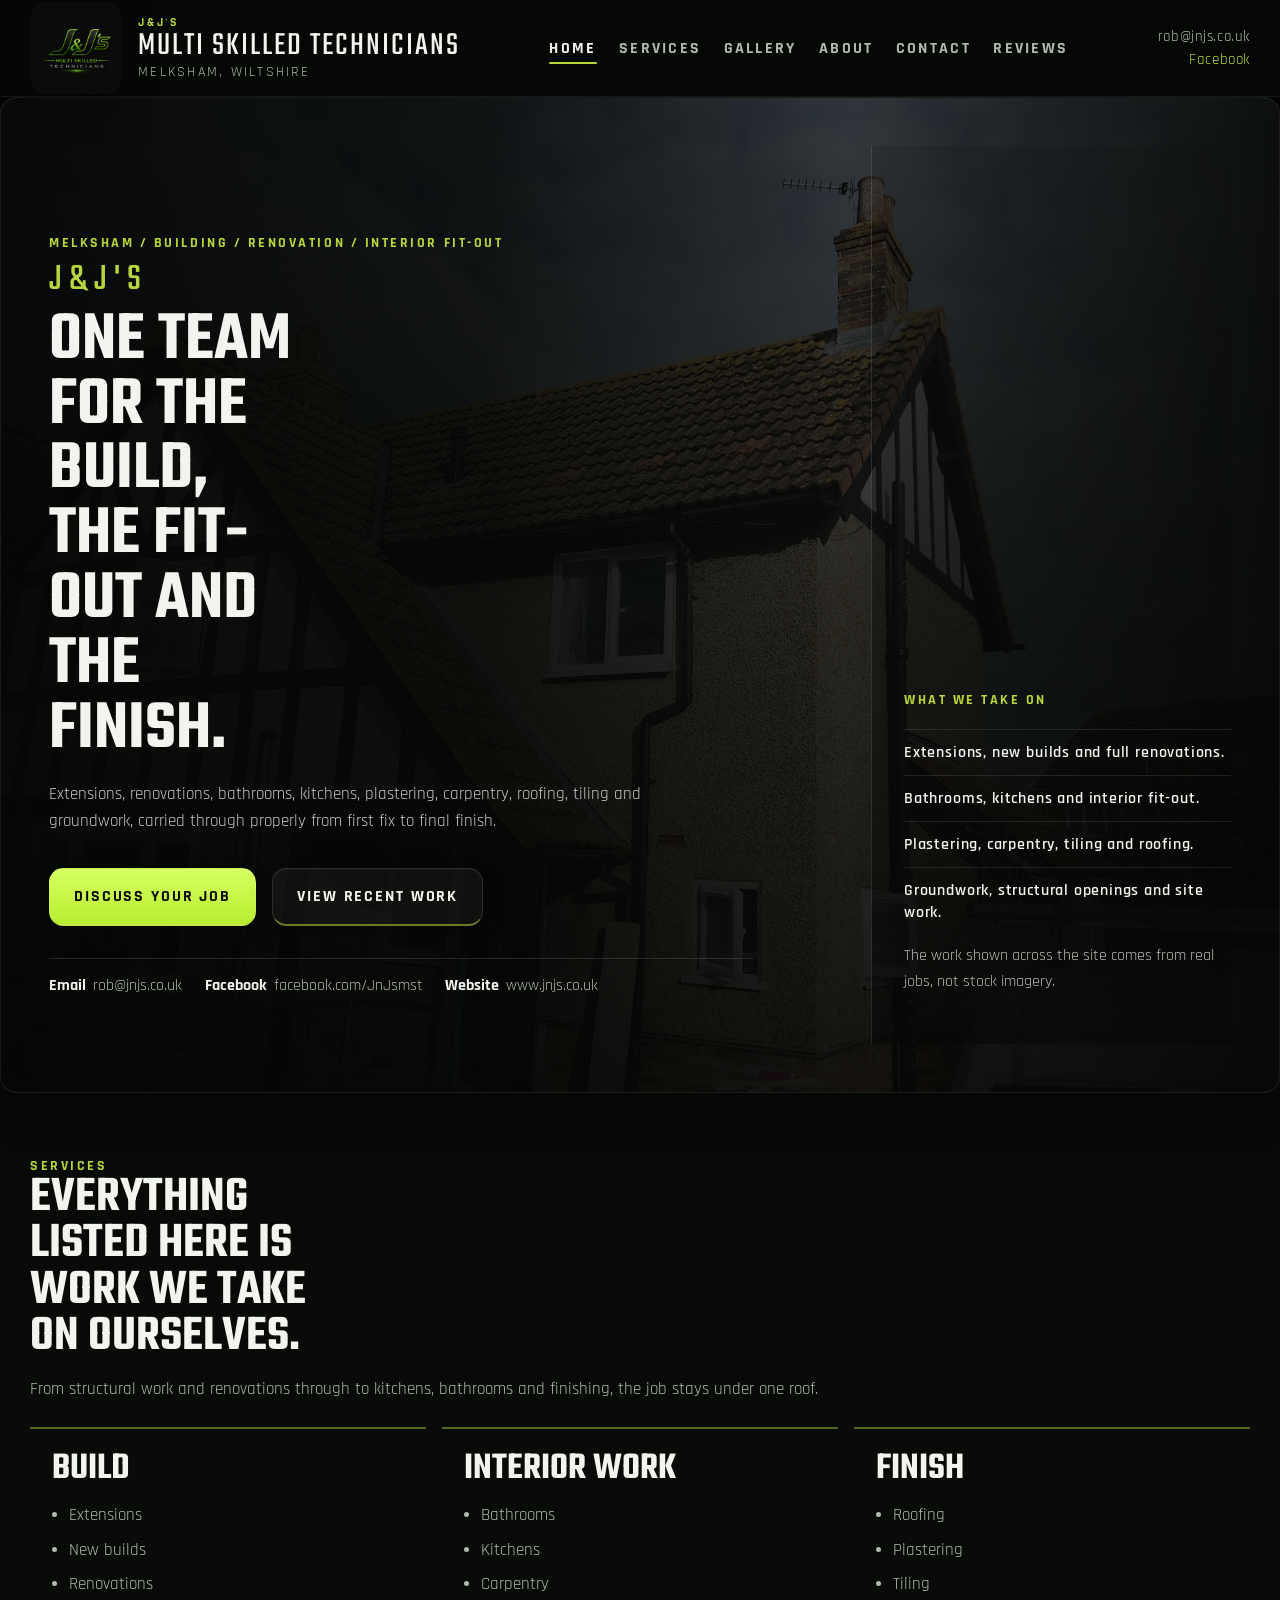
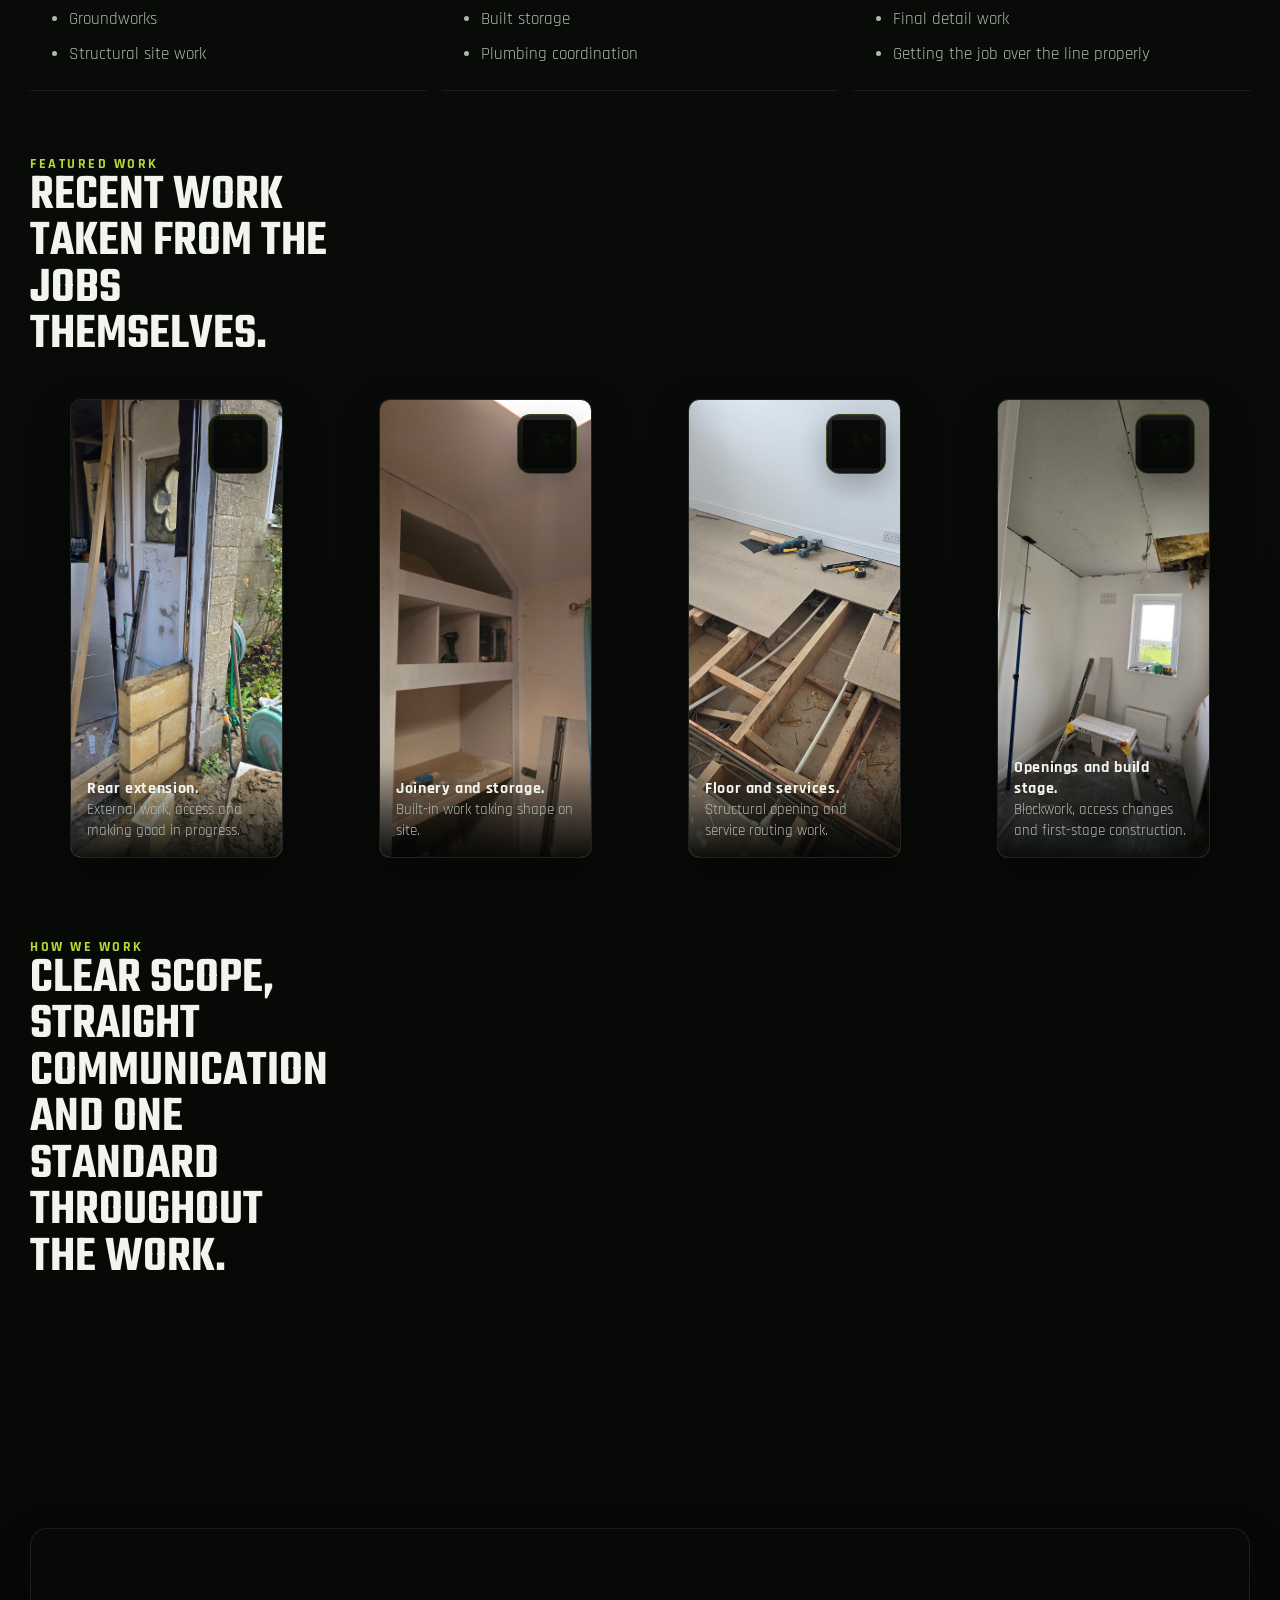
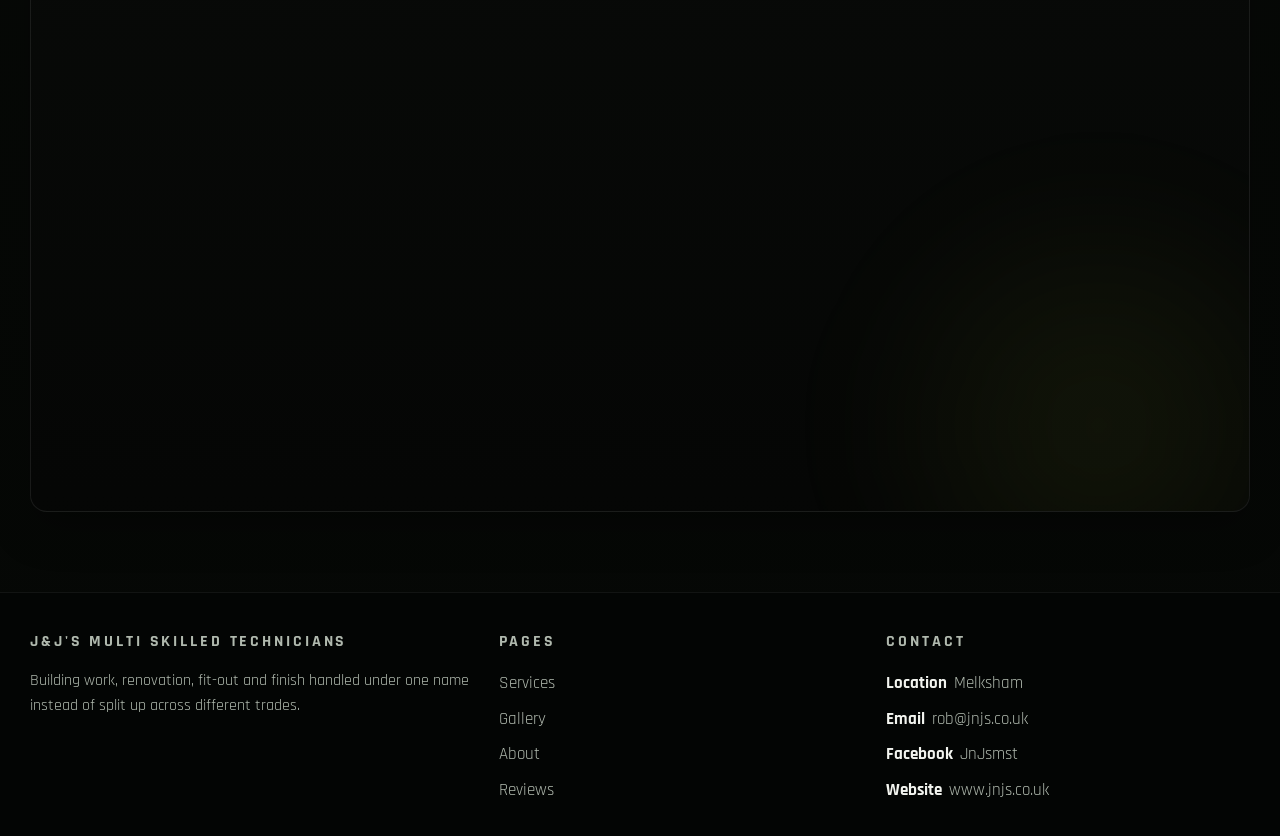
==== commit 0418ffa3: "Polish branding and work imagery across pages" ====
--- a/index.html
+++ b/index.html
@@ -14,16 +14,19 @@
     href="https://fonts.googleapis.com/css2?family=Rajdhani:wght@400;500;600;700&family=Teko:wght@400;500;600;700&display=swap"
     rel="stylesheet"
   >
-  <link rel="icon" href="assets/Profile logo.png">
+  <link rel="icon" href="assets/J$Js logo.png">
   <link rel="stylesheet" href="styles.css">
 </head>
 <body data-page="home">
   <header class="site-header">
     <div class="site-header__inner">
       <a class="brand" href="index.html" aria-label="J&amp;J&apos;s home">
-        <img src="assets/Profile logo.png" alt="J&amp;J&apos;s Multi Skilled Technicians logo">
+        <span class="brand__mark">
+          <img src="assets/J$Js logo.png" alt="J&amp;J&apos;s Multi Skilled Technicians logo">
+        </span>
         <span class="brand__copy">
-          <span class="brand__title">J&amp;J&apos;s Multi Skilled Technicians</span>
+          <span class="brand__eyebrow">J&amp;J&apos;s</span>
+          <span class="brand__title">Multi Skilled Technicians</span>
           <span class="brand__meta">Melksham, Wiltshire</span>
         </span>
       </a>
@@ -42,7 +45,6 @@
       </nav>
 
       <div class="header-links">
-        <span>Melksham</span>
         <a href="mailto:rob@jnjs.co.uk">rob@jnjs.co.uk</a>
         <a href="https://www.facebook.com/JnJsmst" target="_blank" rel="noreferrer">Facebook</a>
       </div>
@@ -52,22 +54,22 @@
   <main class="page-shell">
     <section class="hero-home">
       <div class="hero-home__media" aria-hidden="true">
-        <img src="assets/Work/potley-site.jpg" alt="">
+        <img src="assets/gallery/share-house-front.jpg" alt="">
       </div>
       <div class="hero-home__shade" aria-hidden="true"></div>
 
       <div class="hero-copy" data-reveal>
-        <p class="eyebrow">Melksham / Building Work / Renovation / Full Property Fit-Out</p>
-        <p class="hero-brand">J&amp;J&apos;s Multi Skilled Technicians</p>
-        <h1>Build it, renovate it, finish it properly.</h1>
+        <p class="eyebrow">Melksham / building / renovation / interior fit-out</p>
+        <p class="hero-brand">J&amp;J&apos;s</p>
+        <h1>One team for the build, the fit-out and the finish.</h1>
         <p class="lead">
           Extensions, renovations, bathrooms, kitchens, plastering, carpentry, roofing, tiling
-          and groundworks handled under one name, with one standard, right through the job.
+          and groundwork, carried through properly from first fix to final finish.
         </p>
 
         <div class="button-row">
-          <a class="button button--solid" href="contact.html">Talk About Your Job</a>
-          <a class="button button--ghost" href="gallery.html">See Recent Work</a>
+          <a class="button button--solid" href="contact.html">Discuss Your Job</a>
+          <a class="button button--ghost" href="gallery.html">View Recent Work</a>
         </div>
 
         <ul class="detail-list detail-list--inline">
@@ -80,22 +82,22 @@
       <aside class="hero-home__aside" data-reveal>
         <p class="eyebrow">What We Take On</p>
         <ul class="hero-home__list">
-          <li>Extensions / New Builds / Renovations</li>
-          <li>Bathrooms / Kitchens / Interior Fit-Out</li>
-          <li>Plastering / Carpentry / Tiling / Roofing</li>
-          <li>Groundworks / Openings / Structural Site Work</li>
-        </ul>
-        <p class="hero-home__note">Real site photos. Real jobs. No stock filler and no gimmick trade hand-offs.</p>
+          <li>Extensions, new builds and full renovations.</li>
+          <li>Bathrooms, kitchens and interior fit-out.</li>
+          <li>Plastering, carpentry, tiling and roofing.</li>
+          <li>Groundwork, structural openings and site work.</li>
+        </ul>
+        <p class="hero-home__note">The work shown across the site comes from real jobs, not stock imagery.</p>
       </aside>
     </section>
 
     <section class="section">
       <div class="section-heading" data-reveal>
         <p class="eyebrow">Services</p>
-        <h2>Everything below is work we actually take on.</h2>
+        <h2>Everything listed here is work we take on ourselves.</h2>
         <p class="section-copy">
-          The point is straightforward: we cover the build stage, the interior work and the finish
-          instead of leaving you to coordinate five different trades yourself.
+          From structural work and renovations through to kitchens, bathrooms and finishing,
+          the job stays under one roof.
         </p>
       </div>
 
@@ -138,39 +140,39 @@
     <section class="section">
       <div class="section-heading" data-reveal>
         <p class="eyebrow">Featured Work</p>
-        <h2>Photos from the jobs, not filler graphics.</h2>
+        <h2>Recent work taken from the jobs themselves.</h2>
       </div>
 
       <div class="preview-grid">
         <figure class="image-card" data-reveal>
-          <img src="assets/Work/potley-site.jpg" alt="J&amp;J&apos;s sign board on site">
-          <figcaption>
-            <strong>On Site</strong>
-            <span>Exterior work with the board in place.</span>
-          </figcaption>
-        </figure>
-
-        <figure class="image-card" data-reveal>
-          <img src="assets/gallery/share-plaster-ceiling.jpg" alt="Plastered ceiling with downlights">
-          <figcaption>
-            <strong>Plastering</strong>
-            <span>Ceiling prep and finish work.</span>
-          </figcaption>
-        </figure>
-
-        <figure class="image-card" data-reveal>
-          <img src="assets/gallery/bathroom-tiling.jpg" alt="Bathroom tiling around a window">
-          <figcaption>
-            <strong>Bathrooms</strong>
-            <span>Tiling and fit-out detail.</span>
-          </figcaption>
-        </figure>
-
-        <figure class="image-card" data-reveal>
-          <img src="assets/gallery/fitted-bedroom.jpg" alt="Bedroom with fitted shelving and storage">
-          <figcaption>
-            <strong>Fit-Out</strong>
-            <span>Storage, carpentry and room finish.</span>
+          <img src="assets/site-gallery/20250522_112113.jpg" alt="Rear extension and groundwork in progress">
+          <figcaption>
+            <strong>Rear extension.</strong>
+            <span>External work, access and making good in progress.</span>
+          </figcaption>
+        </figure>
+
+        <figure class="image-card" data-reveal>
+          <img src="assets/site-gallery/20251016_182039.jpg" alt="Built storage and internal joinery in progress">
+          <figcaption>
+            <strong>Joinery and storage.</strong>
+            <span>Built-in work taking shape on site.</span>
+          </figcaption>
+        </figure>
+
+        <figure class="image-card" data-reveal>
+          <img src="assets/site-gallery/IMG-20250511-WA0012.jpeg" alt="Floor opening with services exposed">
+          <figcaption>
+            <strong>Floor and services.</strong>
+            <span>Structural opening and service routing work.</span>
+          </figcaption>
+        </figure>
+
+        <figure class="image-card" data-reveal>
+          <img src="assets/site-gallery/20250418_095530.jpg" alt="Door opening and blockwork under construction">
+          <figcaption>
+            <strong>Openings and build stage.</strong>
+            <span>Blockwork, access changes and first-stage construction.</span>
           </figcaption>
         </figure>
       </div>
@@ -179,26 +181,26 @@
     <section class="section">
       <div class="section-heading" data-reveal>
         <p class="eyebrow">How We Work</p>
-        <h2>Clear job scope, straight communication and one standard right through the work.</h2>
+        <h2>Clear scope, straight communication and one standard throughout the work.</h2>
       </div>
 
       <div class="process-grid">
         <article class="process-card" data-reveal>
           <span>01</span>
-          <h4>Look at the job properly</h4>
-          <p>Send photos, plans or measurements first so we can price and plan the work clearly.</p>
+          <h4>Start with the actual scope.</h4>
+          <p>Send photos, drawings or measurements first so we can price and plan the work properly.</p>
         </article>
 
         <article class="process-card" data-reveal>
           <span>02</span>
-          <h4>Keep the work joined up</h4>
-          <p>We handle the trades involved instead of turning the project into a relay race.</p>
+          <h4>Keep the work joined up.</h4>
+          <p>We carry the trades through instead of turning the job into a relay race.</p>
         </article>
 
         <article class="process-card" data-reveal>
           <span>03</span>
-          <h4>Finish it properly</h4>
-          <p>The end of the job matters as much as the start, so the finish is treated properly too.</p>
+          <h4>Finish it properly.</h4>
+          <p>The final finish matters as much as the first stage, so it is treated that way.</p>
         </article>
       </div>
     </section>
@@ -207,10 +209,9 @@
       <div class="cta-panel">
         <div class="cta-panel__copy" data-reveal>
           <p class="eyebrow">Next Step</p>
-          <h2>Send the photos, plans or measurements and we can look at the job properly.</h2>
+          <h2>Send the photos, drawings or measurements, and we can look at the job properly.</h2>
           <p>
-            If you already know what needs doing, send it over clearly and we can move the
-            conversation on without wasting time.
+            If you know what needs doing, send it over clearly and we will come back with the next step.
           </p>
           <div class="button-row">
             <a class="button button--solid" href="mailto:rob@jnjs.co.uk">Email Rob</a>
@@ -218,8 +219,8 @@
           </div>
         </div>
 
-        <div class="cta-panel__media media-banner" data-reveal>
-          <img src="assets/Banner_edited.png" alt="J&amp;J&apos;s contact banner">
+        <div class="cta-panel__media media-banner brand-banner" data-reveal>
+          <img src="assets/new b.png" alt="J&amp;J&apos;s contact banner">
         </div>
       </div>
     </section>
--- a/styles.css
+++ b/styles.css
@@ -82,41 +82,62 @@
   display: grid;
   grid-template-columns: auto 1fr auto;
   align-items: center;
-  gap: 1.5rem;
+  gap: 1.75rem;
 }
 
 .brand {
   display: inline-flex;
   align-items: center;
-  gap: 0.95rem;
-}
-
-.brand img {
-  width: 72px;
-  height: 72px;
-  object-fit: cover;
-  border-radius: 50%;
-  border: 1px solid rgba(255, 255, 255, 0.08);
-  box-shadow: 0 16px 40px rgba(0, 0, 0, 0.32);
+  gap: 1rem;
+  min-width: 0;
+}
+
+.brand__mark {
+  display: grid;
+  place-items: center;
+  width: 92px;
+  height: 92px;
+  padding: 0;
+  border-radius: 1rem;
+  border: 0;
+  background: transparent;
+  box-shadow: 0 16px 34px rgba(0, 0, 0, 0.3);
+  overflow: hidden;
+}
+
+.brand__mark img {
+  width: 100%;
+  height: 100%;
+  object-fit: contain;
+  border-radius: 0.95rem;
 }
 
 .brand__copy {
   display: grid;
-  gap: 0.18rem;
+  gap: 0.12rem;
+  min-width: 0;
+}
+
+.brand__eyebrow {
+  color: var(--accent);
+  font-size: 0.72rem;
+  font-weight: 700;
+  letter-spacing: 0.24em;
+  text-transform: uppercase;
 }
 
 .brand__title {
   font-family: "Teko", sans-serif;
-  font-size: 2rem;
+  font-size: 2.08rem;
   line-height: 0.9;
-  letter-spacing: 0.05em;
+  letter-spacing: 0.06em;
   text-transform: uppercase;
 }
 
 .brand__meta {
   color: var(--muted);
-  font-size: 0.96rem;
-  letter-spacing: 0.08em;
+  font-size: 0.88rem;
+  letter-spacing: 0.16em;
   text-transform: uppercase;
 }
 
@@ -168,13 +189,13 @@
   display: flex;
   flex-direction: column;
   align-items: flex-end;
-  gap: 0.25rem;
-}
-
-.header-links a,
-.header-links span {
+  gap: 0.2rem;
+}
+
+.header-links a {
   color: var(--muted);
-  font-size: 0.95rem;
+  font-size: 0.92rem;
+  letter-spacing: 0.04em;
 }
 
 .header-links a:last-child {
@@ -252,12 +273,12 @@
   width: 100%;
   height: 100%;
   object-fit: cover;
-  filter: saturate(0.82) contrast(0.95) brightness(0.45);
+  filter: saturate(0.86) contrast(0.96) brightness(0.54);
 }
 
 .hero-home__shade {
   background:
-    linear-gradient(90deg, rgba(4, 6, 4, 0.92) 0%, rgba(4, 6, 4, 0.76) 40%, rgba(4, 6, 4, 0.36) 68%, rgba(4, 6, 4, 0.88) 100%),
+    linear-gradient(90deg, rgba(4, 6, 4, 0.94) 0%, rgba(4, 6, 4, 0.8) 38%, rgba(4, 6, 4, 0.34) 66%, rgba(4, 6, 4, 0.88) 100%),
     linear-gradient(180deg, rgba(10, 12, 10, 0.12), rgba(4, 5, 4, 0.78));
 }
 
@@ -284,9 +305,9 @@
   margin: 0.6rem 0 0;
   color: var(--accent);
   font-family: "Teko", sans-serif;
-  font-size: clamp(2.2rem, 4.4vw, 3.9rem);
+  font-size: clamp(1.7rem, 3vw, 2.45rem);
   line-height: 0.92;
-  letter-spacing: 0.08em;
+  letter-spacing: 0.18em;
   text-transform: uppercase;
 }
 
@@ -313,11 +334,10 @@
 .hero-home__list li {
   padding-top: 0.75rem;
   border-top: 1px solid rgba(255, 255, 255, 0.1);
-  font-family: "Teko", sans-serif;
-  font-size: clamp(1.3rem, 1.8vw, 1.8rem);
-  line-height: 0.98;
-  letter-spacing: 0.08em;
-  text-transform: uppercase;
+  font-size: clamp(1.02rem, 1.2vw, 1.18rem);
+  font-weight: 600;
+  line-height: 1.3;
+  letter-spacing: 0.05em;
 }
 
 .hero-home__note {
@@ -349,12 +369,12 @@
 
 h1 {
   margin-top: 0.75rem;
-  font-size: clamp(3.8rem, 7vw, 6.7rem);
-  max-width: 10ch;
+  font-size: clamp(3rem, 5.5vw, 5.35rem);
+  max-width: 9ch;
 }
 
 h2 {
-  font-size: clamp(2.7rem, 5vw, 4.5rem);
+  font-size: clamp(2.2rem, 3.95vw, 3.6rem);
   max-width: 13ch;
 }
 
@@ -391,6 +411,18 @@
   color: rgba(242, 244, 239, 0.82);
 }
 
+.hero-home h1 {
+  max-width: 8.2ch;
+}
+
+.page-hero h1,
+.reviews-panel h1,
+.cta-panel h2,
+.contact-panel h2 {
+  max-width: 13ch;
+  font-size: clamp(2.2rem, 3.95vw, 3.7rem);
+}
+
 .button-row {
   display: flex;
   flex-wrap: wrap;
@@ -403,15 +435,17 @@
   align-items: center;
   justify-content: center;
   min-height: 58px;
-  padding: 0 1.4rem;
+  padding: 0 1.5rem;
   border-radius: 0.9rem;
-  border: 1px solid rgba(255, 255, 255, 0.14);
-  border-left: 4px solid var(--accent);
+  border: 1px solid rgba(255, 255, 255, 0.12);
+  border-bottom: 2px solid rgba(184, 214, 59, 0.54);
   font-size: 0.98rem;
   font-weight: 700;
   letter-spacing: 0.12em;
   text-transform: uppercase;
-  box-shadow: inset 0 1px 0 rgba(255, 255, 255, 0.05);
+  box-shadow:
+    inset 0 1px 0 rgba(255, 255, 255, 0.05),
+    0 10px 24px rgba(0, 0, 0, 0.2);
   transition:
     transform 180ms ease,
     border-color 180ms ease,
@@ -506,7 +540,8 @@
 
 .hero-media__card img,
 .image-card img,
-.photo-card img {
+.photo-card img,
+.work-frame img {
   width: 100%;
   height: 100%;
   object-fit: cover;
@@ -607,6 +642,10 @@
   display: grid;
   grid-template-columns: repeat(4, minmax(0, 1fr));
   gap: 1rem;
+}
+
+.preview-grid--three {
+  grid-template-columns: repeat(3, minmax(0, 1fr));
 }
 
 .archive-grid {
@@ -637,9 +676,8 @@
 .image-card figcaption strong,
 .photo-card figcaption strong {
   display: block;
-  font-size: 0.98rem;
-  letter-spacing: 0.12em;
-  text-transform: uppercase;
+  font-size: 1rem;
+  letter-spacing: 0.04em;
 }
 
 .image-card figcaption span,
@@ -657,6 +695,7 @@
   grid-template-columns: minmax(0, 0.9fr) minmax(280px, 0.85fr);
   gap: 1.5rem;
   padding: clamp(1.4rem, 3vw, 2.3rem);
+  align-items: center;
 }
 
 .cta-panel__copy p,
@@ -672,6 +711,23 @@
   object-fit: cover;
 }
 
+.brand-banner {
+  display: grid;
+  place-items: center;
+  min-height: 250px;
+  padding: 1.25rem;
+  background:
+    radial-gradient(circle at 70% 30%, rgba(184, 214, 59, 0.14), transparent 32%),
+    linear-gradient(180deg, rgba(10, 12, 10, 0.98), rgba(5, 7, 5, 1));
+}
+
+.brand-banner img {
+  width: 100%;
+  height: auto;
+  max-height: 240px;
+  object-fit: contain;
+}
+
 .page-hero {
   position: relative;
   overflow: hidden;
@@ -682,7 +738,9 @@
 }
 
 .page-hero__media {
-  min-height: 360px;
+  min-height: 400px;
+  position: relative;
+  overflow: hidden;
 }
 
 .page-hero__media img {
@@ -703,6 +761,8 @@
 
 .split-copy,
 .split-media {
+  position: relative;
+  overflow: hidden;
   border: 1px solid rgba(255, 255, 255, 0.08);
   border-radius: var(--radius);
   background: var(--panel-soft);
@@ -715,7 +775,30 @@
 
 .split-media img {
   width: 100%;
+  height: 100%;
+  object-fit: cover;
   border-radius: calc(var(--radius) - 0.35rem);
+}
+
+.work-frame::before,
+.image-card::before,
+.photo-card::before {
+  content: "";
+  position: absolute;
+  top: 0.9rem;
+  right: 0.9rem;
+  width: 58px;
+  height: 58px;
+  border-radius: 0.85rem;
+  border: 1px solid rgba(184, 214, 59, 0.24);
+  background:
+    linear-gradient(180deg, rgba(9, 11, 9, 0.88), rgba(5, 7, 5, 0.94)),
+    url("assets/J$Js logo.png") center / 82% no-repeat;
+  box-shadow:
+    0 12px 30px rgba(0, 0, 0, 0.28),
+    inset 0 1px 0 rgba(255, 255, 255, 0.04);
+  z-index: 2;
+  pointer-events: none;
 }
 
 .info-grid {
@@ -1075,13 +1158,18 @@
     width: min(calc(100% - 1.25rem), var(--page-width));
   }
 
-  .brand img {
-    width: 58px;
-    height: 58px;
+  .brand__mark {
+    width: 74px;
+    height: 74px;
   }
 
   .brand__title {
-    font-size: 1.6rem;
+    font-size: 1.8rem;
+  }
+
+  .brand__eyebrow,
+  .brand__meta {
+    letter-spacing: 0.14em;
   }
 
   .nav-toggle {
@@ -1121,7 +1209,7 @@
   }
 
   .hero-home__list li {
-    font-size: 1.45rem;
+    font-size: 1rem;
   }
 
   h1 {
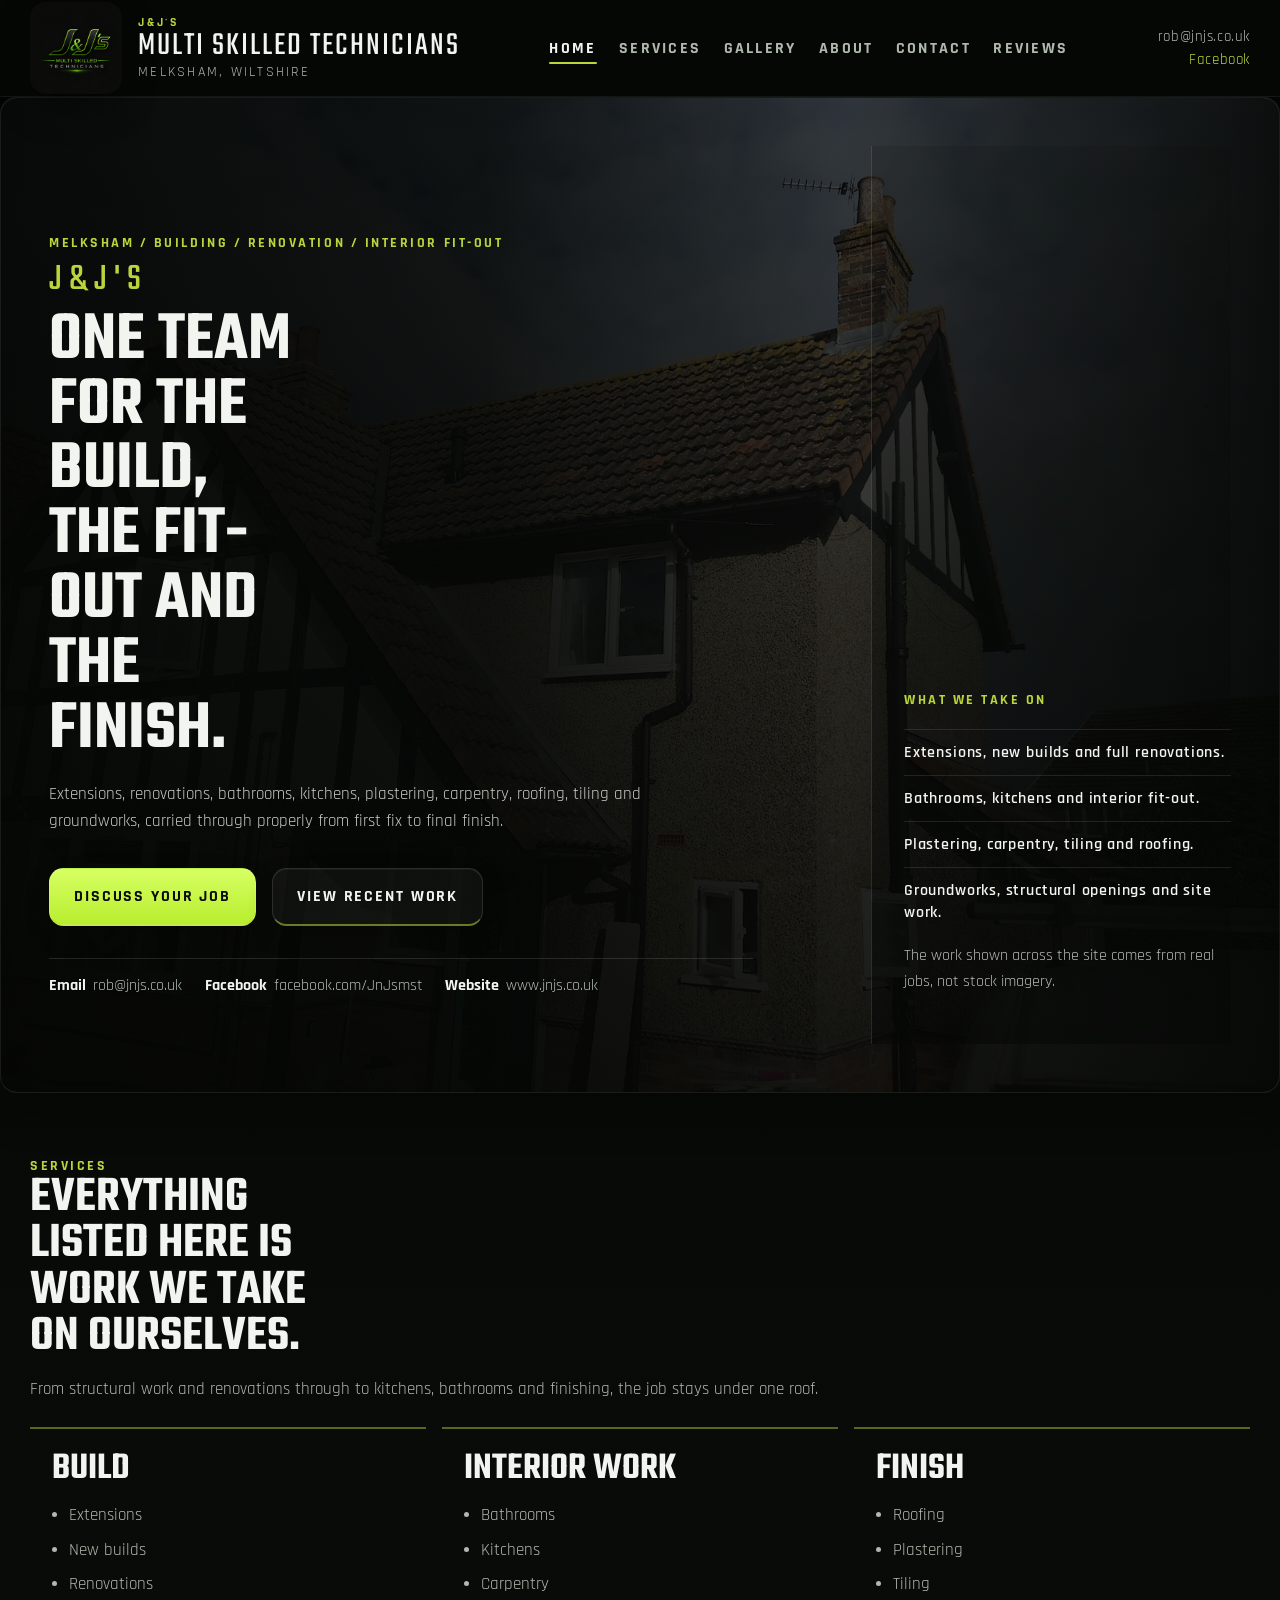
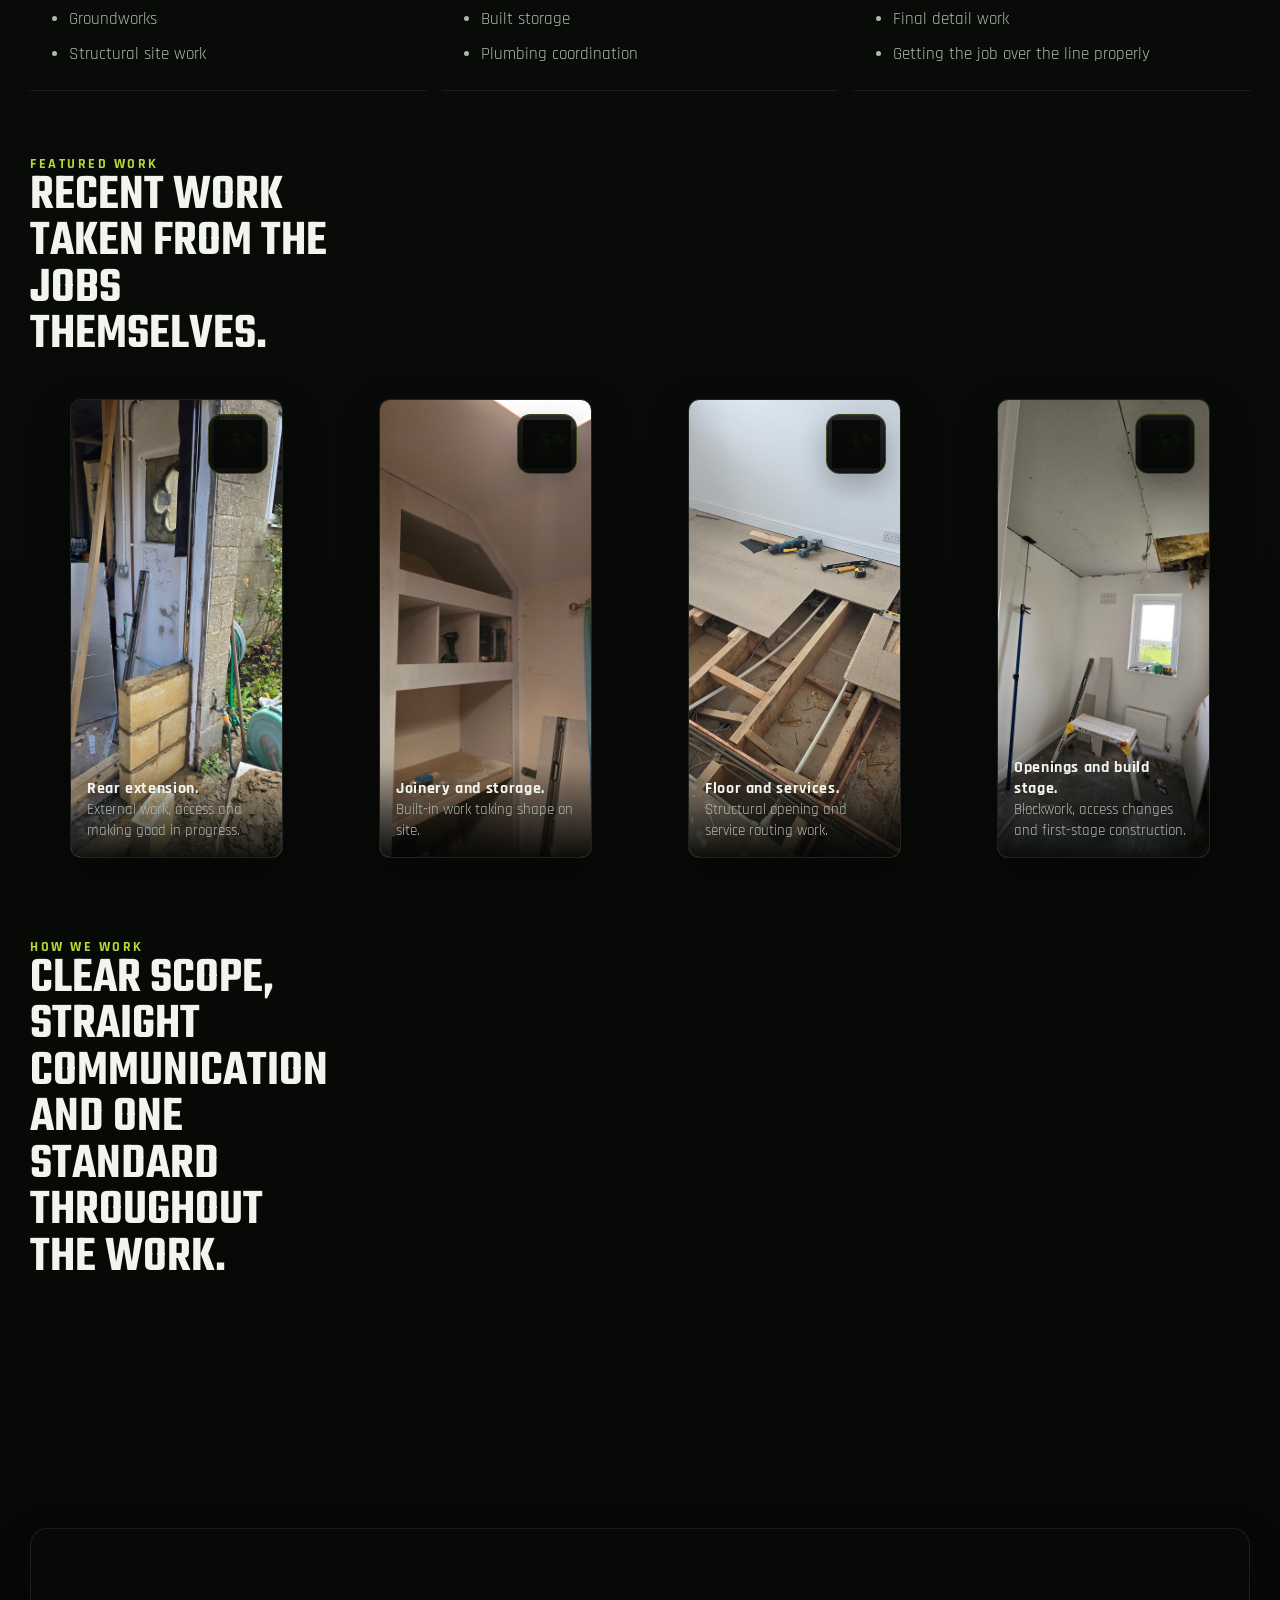
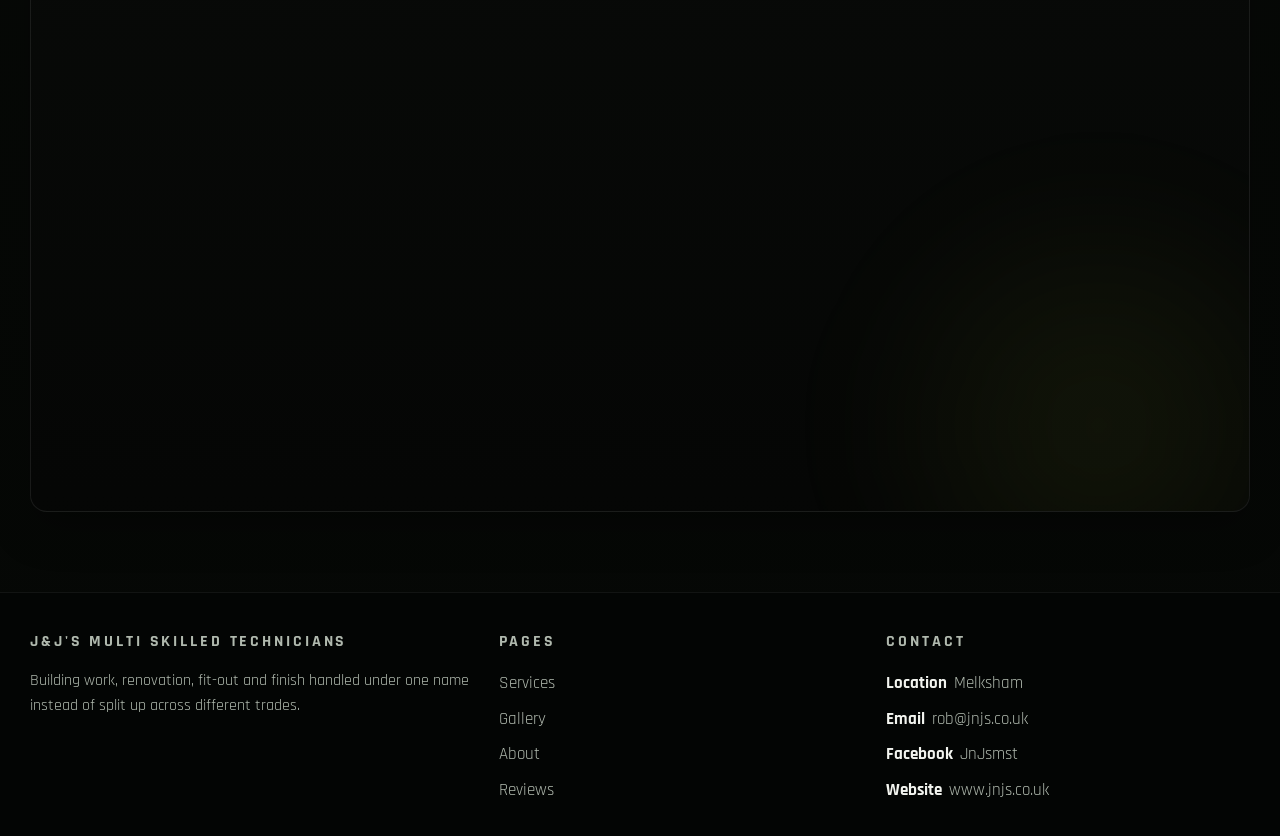
==== commit 8718752d: "Fix groundworks copy" ====
--- a/index.html
+++ b/index.html
@@ -64,7 +64,7 @@
         <h1>One team for the build, the fit-out and the finish.</h1>
         <p class="lead">
           Extensions, renovations, bathrooms, kitchens, plastering, carpentry, roofing, tiling
-          and groundwork, carried through properly from first fix to final finish.
+          and groundworks, carried through properly from first fix to final finish.
         </p>
 
         <div class="button-row">
@@ -85,7 +85,7 @@
           <li>Extensions, new builds and full renovations.</li>
           <li>Bathrooms, kitchens and interior fit-out.</li>
           <li>Plastering, carpentry, tiling and roofing.</li>
-          <li>Groundwork, structural openings and site work.</li>
+          <li>Groundworks, structural openings and site work.</li>
         </ul>
         <p class="hero-home__note">The work shown across the site comes from real jobs, not stock imagery.</p>
       </aside>
@@ -145,7 +145,7 @@
 
       <div class="preview-grid">
         <figure class="image-card" data-reveal>
-          <img src="assets/site-gallery/20250522_112113.jpg" alt="Rear extension and groundwork in progress">
+          <img src="assets/site-gallery/20250522_112113.jpg" alt="Rear extension and groundworks in progress">
           <figcaption>
             <strong>Rear extension.</strong>
             <span>External work, access and making good in progress.</span>
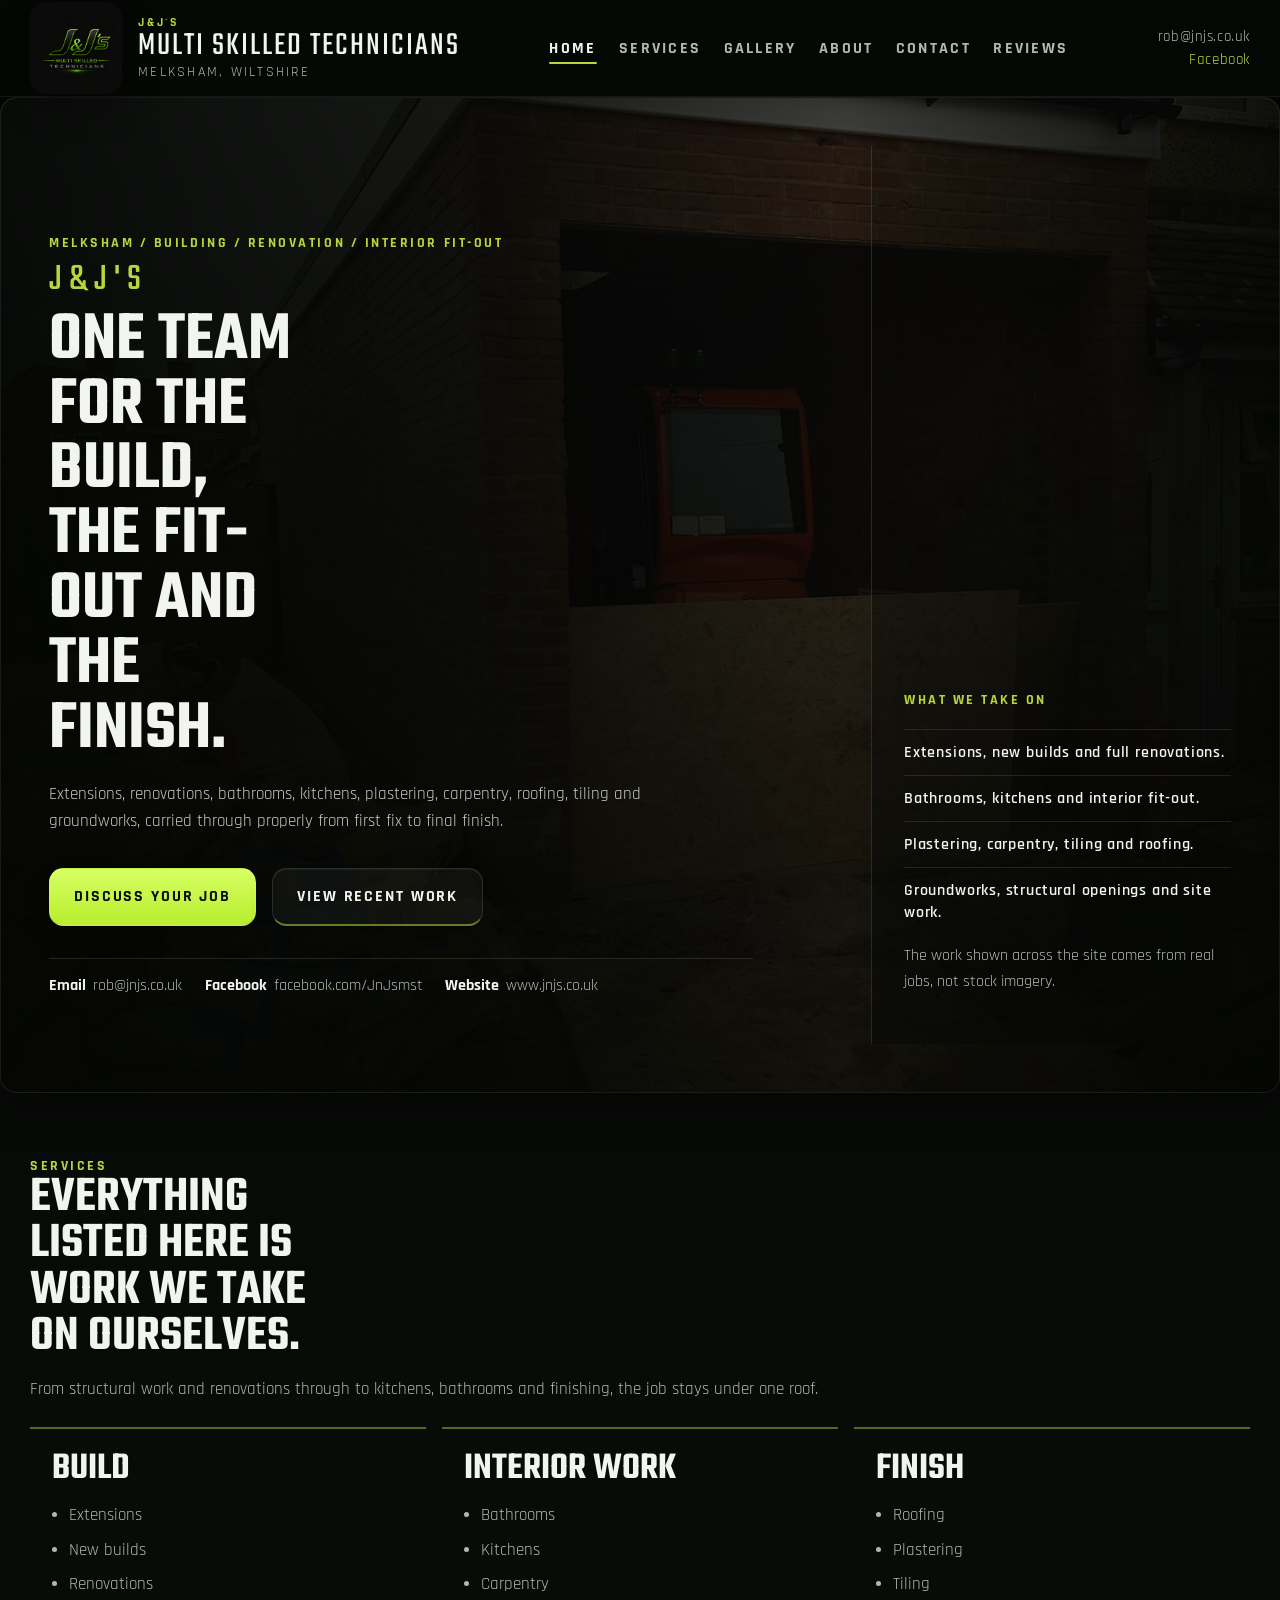
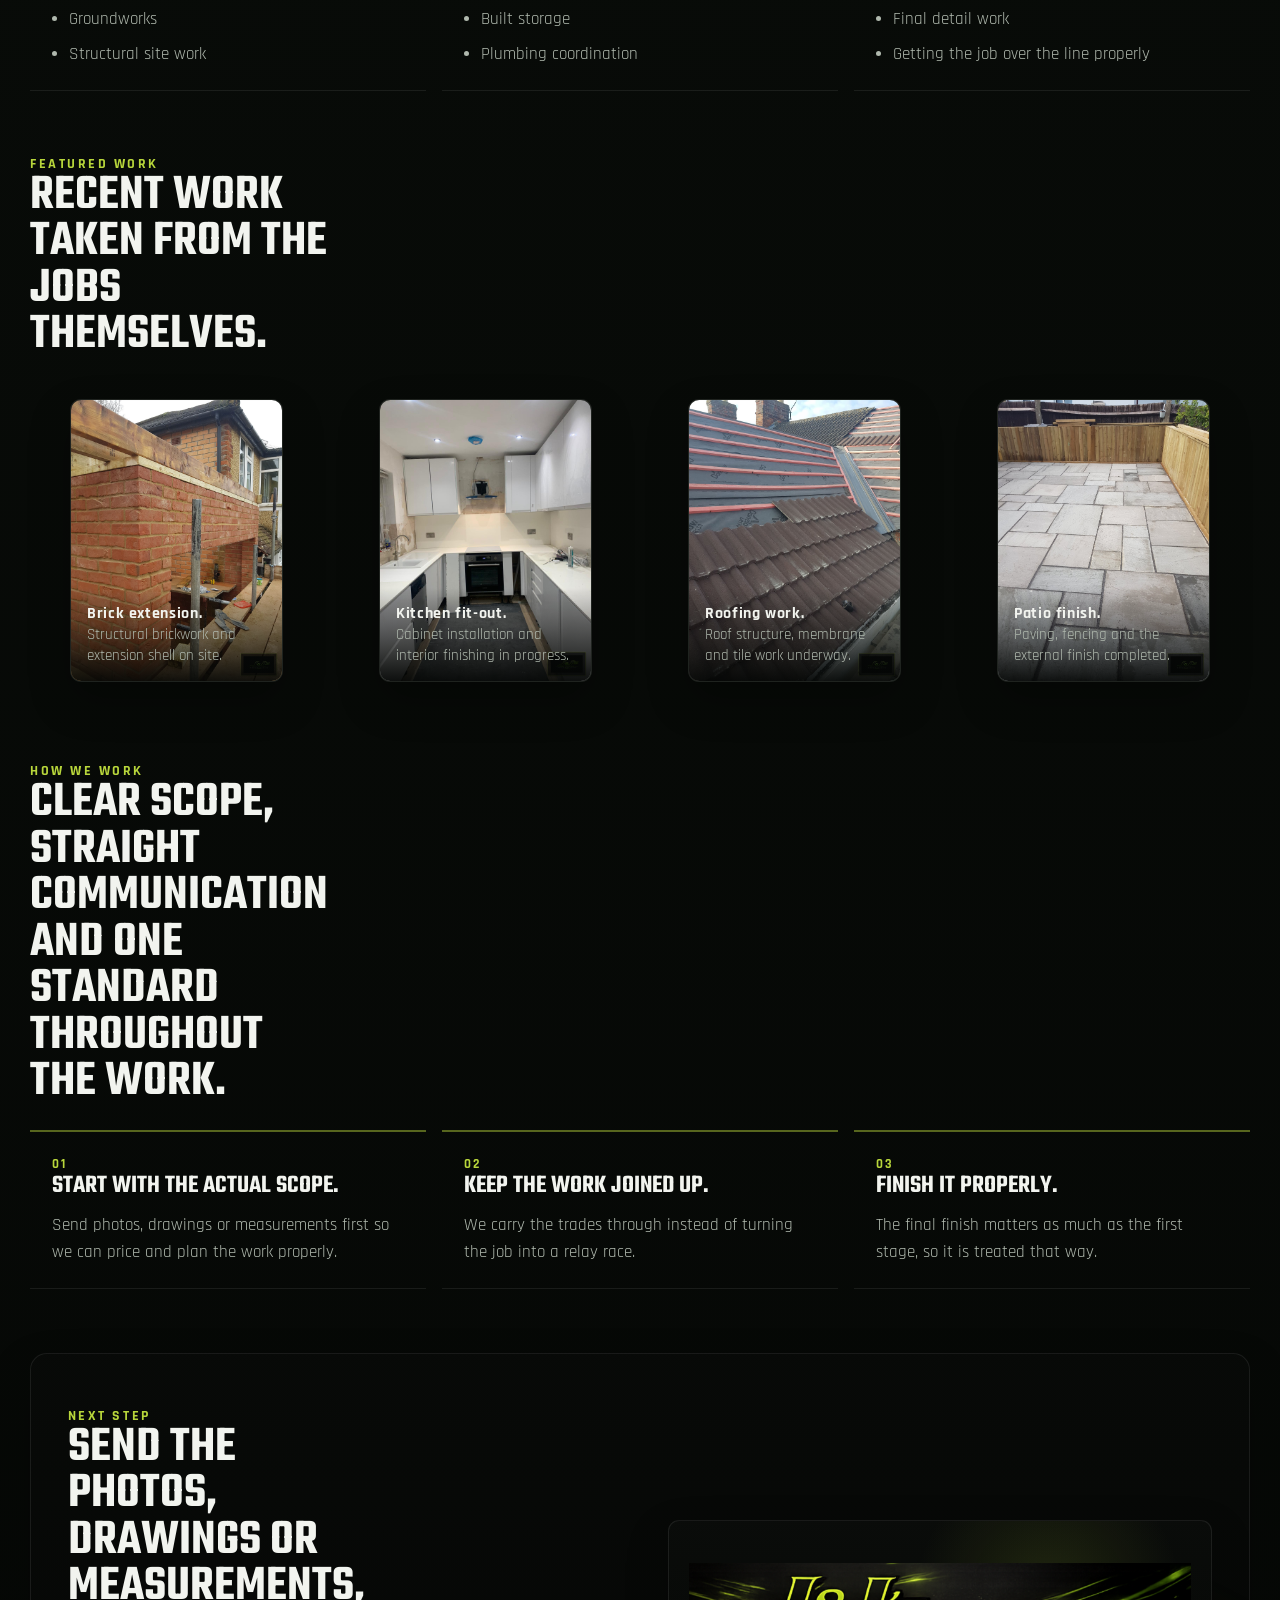
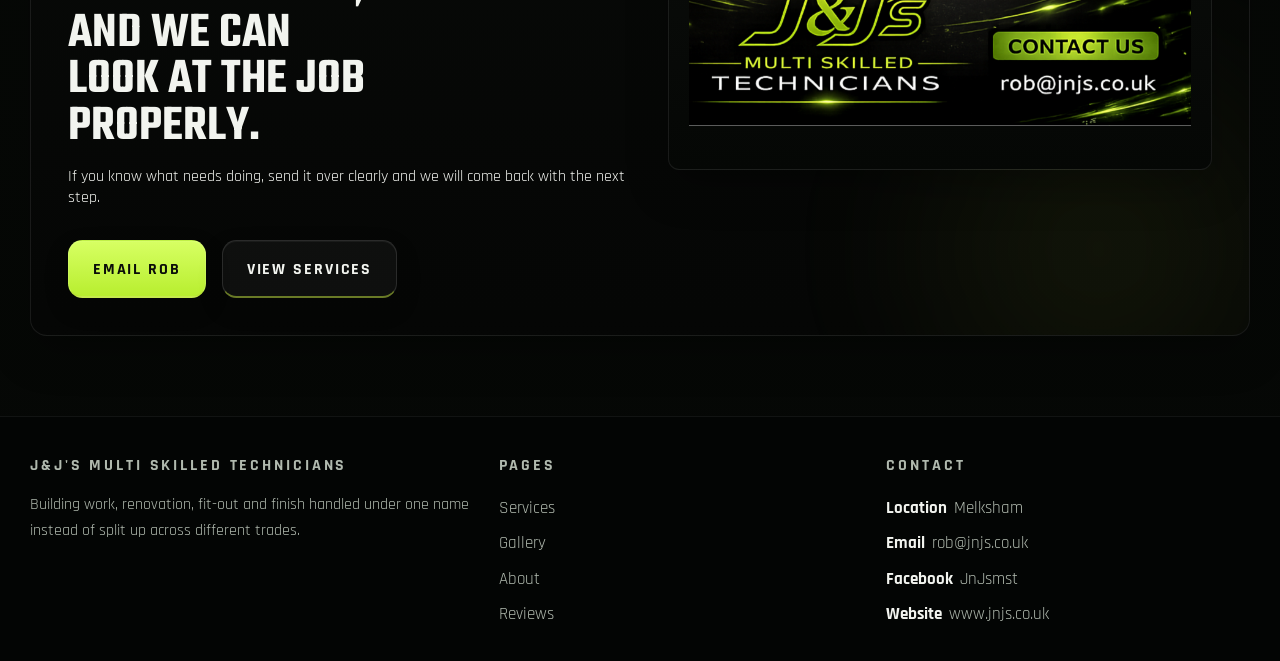
==== commit 90dfa1b4: "Use branded site-pics images across pages" ====
--- a/index.html
+++ b/index.html
@@ -54,7 +54,7 @@
   <main class="page-shell">
     <section class="hero-home">
       <div class="hero-home__media" aria-hidden="true">
-        <img src="assets/gallery/share-house-front.jpg" alt="">
+        <img src="assets/branded-work/extension-shell.jpg" alt="">
       </div>
       <div class="hero-home__shade" aria-hidden="true"></div>
 
@@ -144,35 +144,35 @@
       </div>
 
       <div class="preview-grid">
-        <figure class="image-card" data-reveal>
-          <img src="assets/site-gallery/20250522_112113.jpg" alt="Rear extension and groundworks in progress">
-          <figcaption>
-            <strong>Rear extension.</strong>
-            <span>External work, access and making good in progress.</span>
-          </figcaption>
-        </figure>
-
-        <figure class="image-card" data-reveal>
-          <img src="assets/site-gallery/20251016_182039.jpg" alt="Built storage and internal joinery in progress">
-          <figcaption>
-            <strong>Joinery and storage.</strong>
-            <span>Built-in work taking shape on site.</span>
-          </figcaption>
-        </figure>
-
-        <figure class="image-card" data-reveal>
-          <img src="assets/site-gallery/IMG-20250511-WA0012.jpeg" alt="Floor opening with services exposed">
-          <figcaption>
-            <strong>Floor and services.</strong>
-            <span>Structural opening and service routing work.</span>
-          </figcaption>
-        </figure>
-
-        <figure class="image-card" data-reveal>
-          <img src="assets/site-gallery/20250418_095530.jpg" alt="Door opening and blockwork under construction">
-          <figcaption>
-            <strong>Openings and build stage.</strong>
-            <span>Blockwork, access changes and first-stage construction.</span>
+        <figure class="image-card image-card--stamped" data-reveal>
+          <img src="assets/branded-work/brick-extension.jpg" alt="Brick extension build in progress">
+          <figcaption>
+            <strong>Brick extension.</strong>
+            <span>Structural brickwork and extension shell on site.</span>
+          </figcaption>
+        </figure>
+
+        <figure class="image-card image-card--stamped" data-reveal>
+          <img src="assets/branded-work/kitchen-fitout.jpg" alt="Kitchen fit-out in progress">
+          <figcaption>
+            <strong>Kitchen fit-out.</strong>
+            <span>Cabinet installation and interior finishing in progress.</span>
+          </figcaption>
+        </figure>
+
+        <figure class="image-card image-card--stamped" data-reveal>
+          <img src="assets/branded-work/roofing-finish.jpg" alt="Roofing work in progress">
+          <figcaption>
+            <strong>Roofing work.</strong>
+            <span>Roof structure, membrane and tile work underway.</span>
+          </figcaption>
+        </figure>
+
+        <figure class="image-card image-card--stamped" data-reveal>
+          <img src="assets/branded-work/patio-finish.jpg" alt="Patio paving and fencing finish">
+          <figcaption>
+            <strong>Patio finish.</strong>
+            <span>Paving, fencing and the external finish completed.</span>
           </figcaption>
         </figure>
       </div>
--- a/styles.css
+++ b/styles.css
@@ -801,6 +801,12 @@
   pointer-events: none;
 }
 
+.work-frame--stamped::before,
+.image-card--stamped::before,
+.photo-card--stamped::before {
+  content: none;
+}
+
 .info-grid {
   grid-template-columns: repeat(3, minmax(0, 1fr));
 }
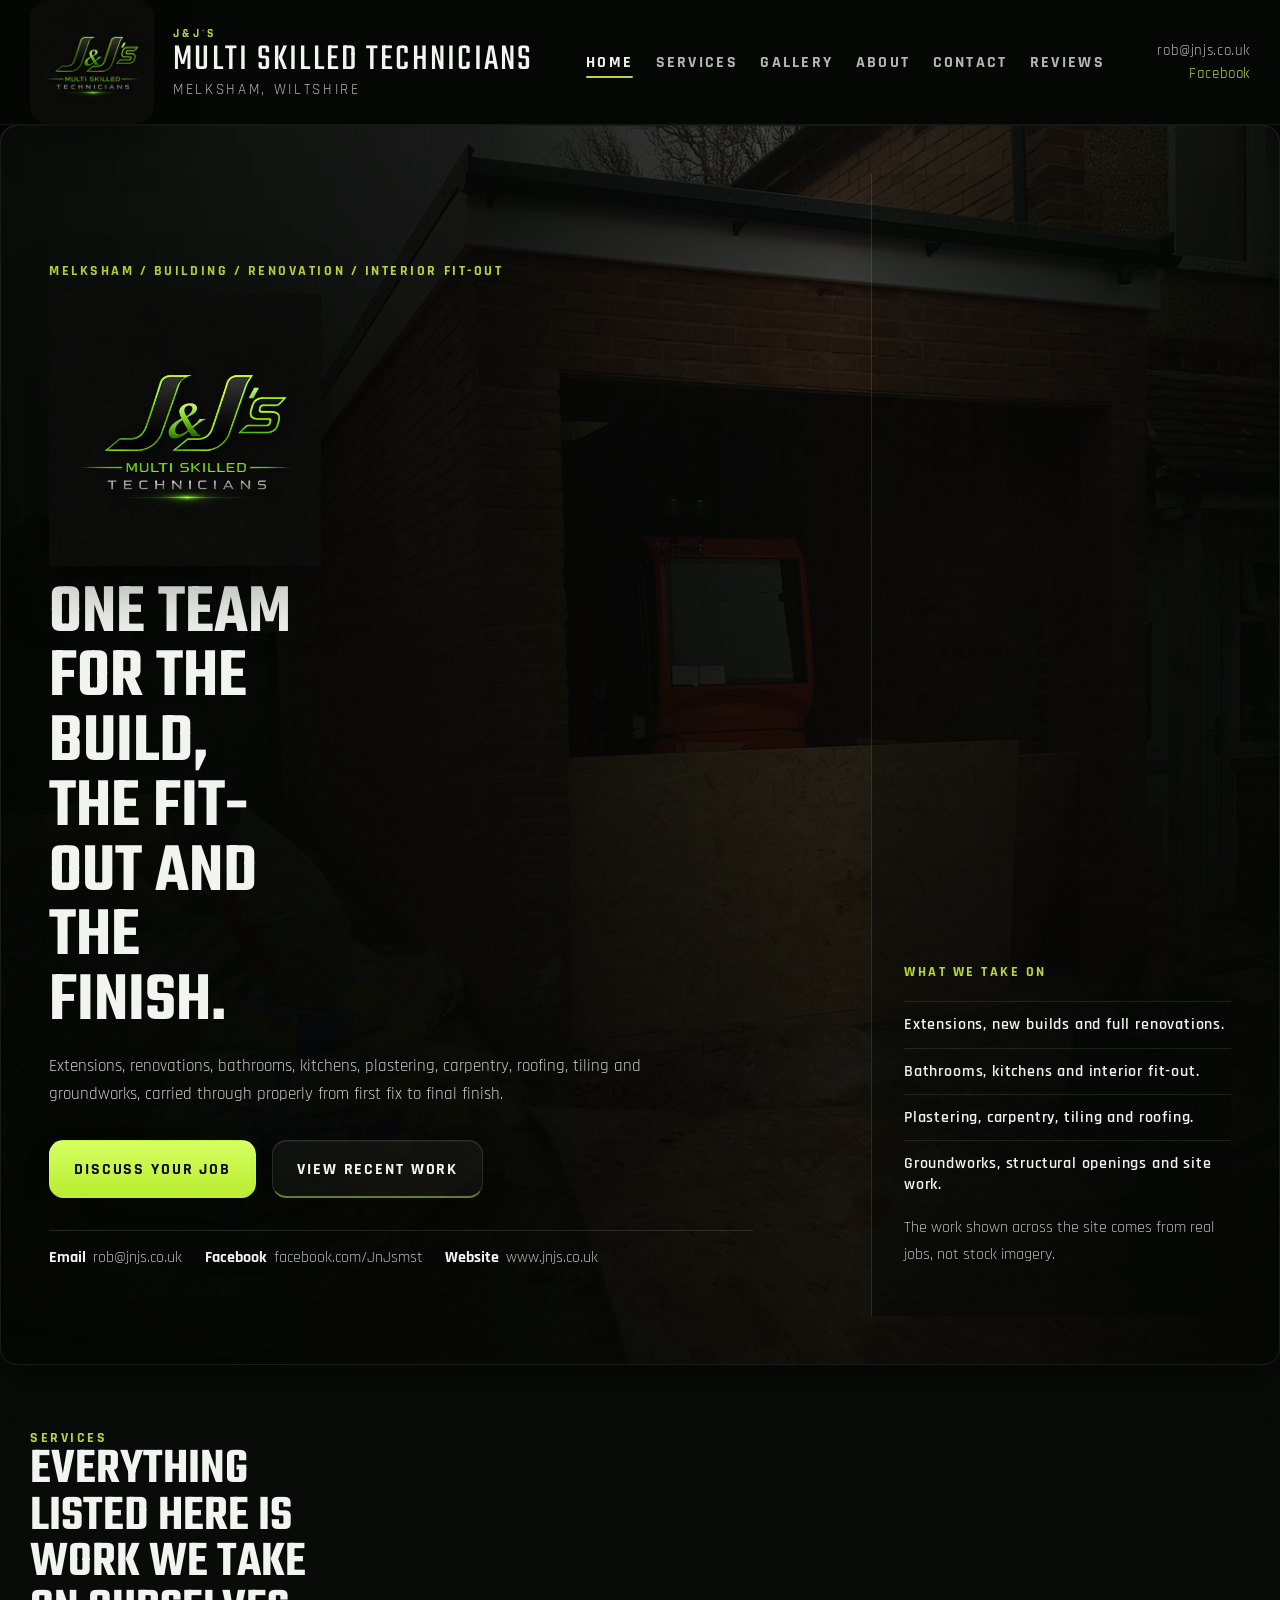
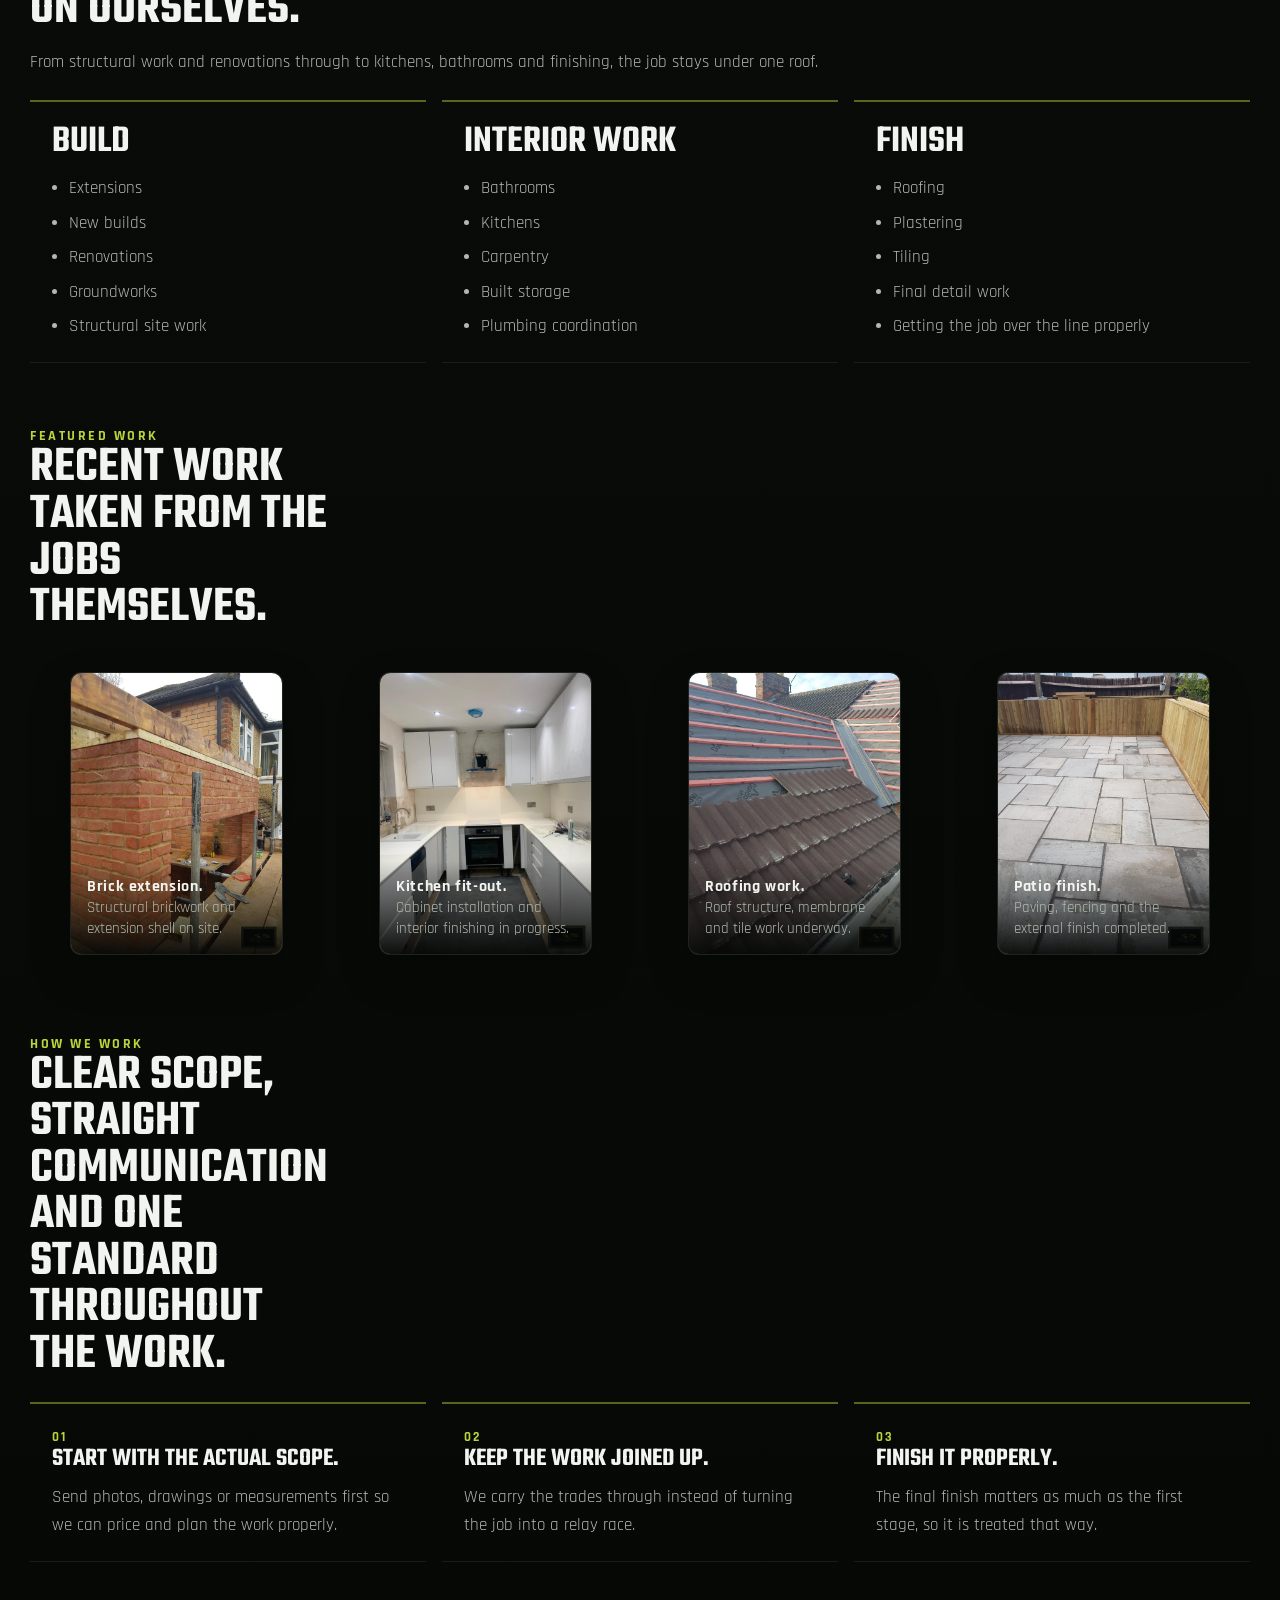
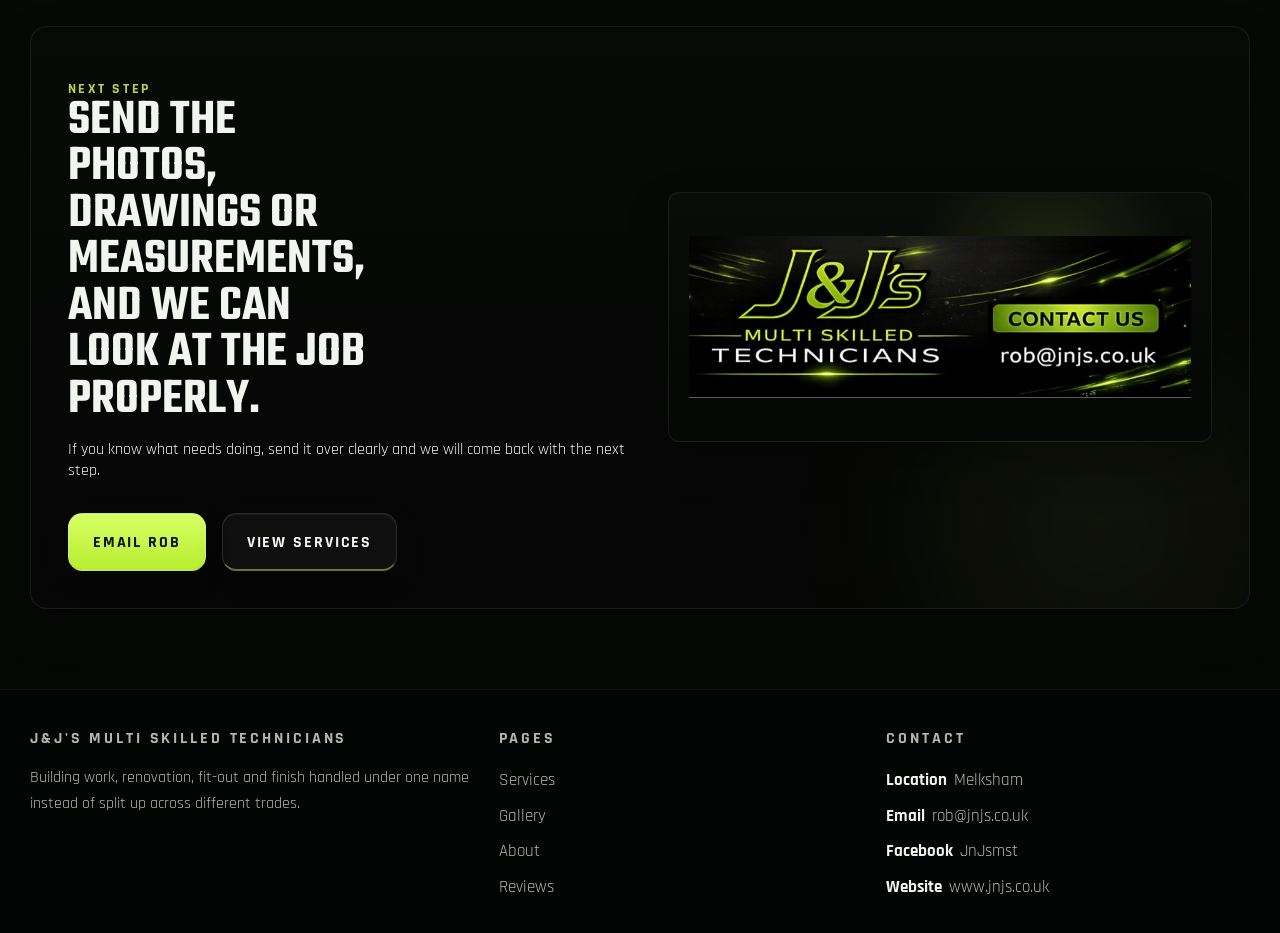
==== commit 4ddc45a8: "Make the logo lead the homepage" ====
--- a/index.html
+++ b/index.html
@@ -60,7 +60,9 @@
 
       <div class="hero-copy" data-reveal>
         <p class="eyebrow">Melksham / building / renovation / interior fit-out</p>
-        <p class="hero-brand">J&amp;J&apos;s</p>
+        <div class="hero-lockup" aria-hidden="true">
+          <img src="assets/J$Js logo.png" alt="">
+        </div>
         <h1>One team for the build, the fit-out and the finish.</h1>
         <p class="lead">
           Extensions, renovations, bathrooms, kitchens, plastering, carpentry, roofing, tiling
--- a/styles.css
+++ b/styles.css
@@ -11,7 +11,7 @@
   --shadow: 0 18px 40px rgba(0, 0, 0, 0.28);
   --radius: 0.7rem;
   --page-width: 1220px;
-  --header-height: 96px;
+  --header-height: 124px;
 }
 
 * {
@@ -82,26 +82,26 @@
   display: grid;
   grid-template-columns: auto 1fr auto;
   align-items: center;
-  gap: 1.75rem;
+  gap: 2rem;
 }
 
 .brand {
   display: inline-flex;
   align-items: center;
-  gap: 1rem;
+  gap: 1.2rem;
   min-width: 0;
 }
 
 .brand__mark {
   display: grid;
   place-items: center;
-  width: 92px;
-  height: 92px;
+  width: 124px;
+  height: 124px;
   padding: 0;
-  border-radius: 1rem;
+  border-radius: 1.15rem;
   border: 0;
   background: transparent;
-  box-shadow: 0 16px 34px rgba(0, 0, 0, 0.3);
+  box-shadow: 0 20px 44px rgba(0, 0, 0, 0.34);
   overflow: hidden;
 }
 
@@ -109,26 +109,26 @@
   width: 100%;
   height: 100%;
   object-fit: contain;
-  border-radius: 0.95rem;
+  border-radius: 1.1rem;
 }
 
 .brand__copy {
   display: grid;
-  gap: 0.12rem;
+  gap: 0.18rem;
   min-width: 0;
 }
 
 .brand__eyebrow {
   color: var(--accent);
-  font-size: 0.72rem;
+  font-size: 0.78rem;
   font-weight: 700;
-  letter-spacing: 0.24em;
+  letter-spacing: 0.26em;
   text-transform: uppercase;
 }
 
 .brand__title {
   font-family: "Teko", sans-serif;
-  font-size: 2.08rem;
+  font-size: clamp(2.35rem, 2.9vw, 2.9rem);
   line-height: 0.9;
   letter-spacing: 0.06em;
   text-transform: uppercase;
@@ -136,8 +136,8 @@
 
 .brand__meta {
   color: var(--muted);
-  font-size: 0.88rem;
-  letter-spacing: 0.16em;
+  font-size: 0.92rem;
+  letter-spacing: 0.18em;
   text-transform: uppercase;
 }
 
@@ -194,7 +194,7 @@
 
 .header-links a {
   color: var(--muted);
-  font-size: 0.92rem;
+  font-size: 0.96rem;
   letter-spacing: 0.04em;
 }
 
@@ -299,6 +299,18 @@
 .hero-copy {
   max-width: 44rem;
   padding: clamp(3rem, 7vw, 5.5rem) 0 clamp(2rem, 5vw, 3rem);
+}
+
+.hero-lockup {
+  width: min(100%, 17rem);
+  margin: 0.85rem 0 1rem;
+}
+
+.hero-lockup img {
+  width: 100%;
+  height: auto;
+  object-fit: contain;
+  filter: drop-shadow(0 18px 34px rgba(0, 0, 0, 0.38));
 }
 
 .hero-brand {
@@ -1067,6 +1079,16 @@
   .site-header__inner {
     grid-template-columns: auto auto;
     justify-content: space-between;
+    gap: 1.15rem;
+  }
+
+  .brand__mark {
+    width: 110px;
+    height: 110px;
+  }
+
+  .brand__title {
+    font-size: 2.25rem;
   }
 
   .site-nav {
@@ -1155,7 +1177,7 @@
 
 @media (max-width: 820px) {
   :root {
-    --header-height: 86px;
+    --header-height: 102px;
   }
 
   .site-header__inner,
@@ -1165,17 +1187,30 @@
   }
 
   .brand__mark {
-    width: 74px;
-    height: 74px;
+    width: 94px;
+    height: 94px;
   }
 
   .brand__title {
-    font-size: 1.8rem;
+    font-size: 2rem;
   }
 
   .brand__eyebrow,
   .brand__meta {
     letter-spacing: 0.14em;
+  }
+
+  .brand__eyebrow {
+    font-size: 0.64rem;
+  }
+
+  .brand__meta {
+    font-size: 0.78rem;
+  }
+
+  .hero-lockup {
+    width: min(100%, 13rem);
+    margin-bottom: 0.85rem;
   }
 
   .nav-toggle {
